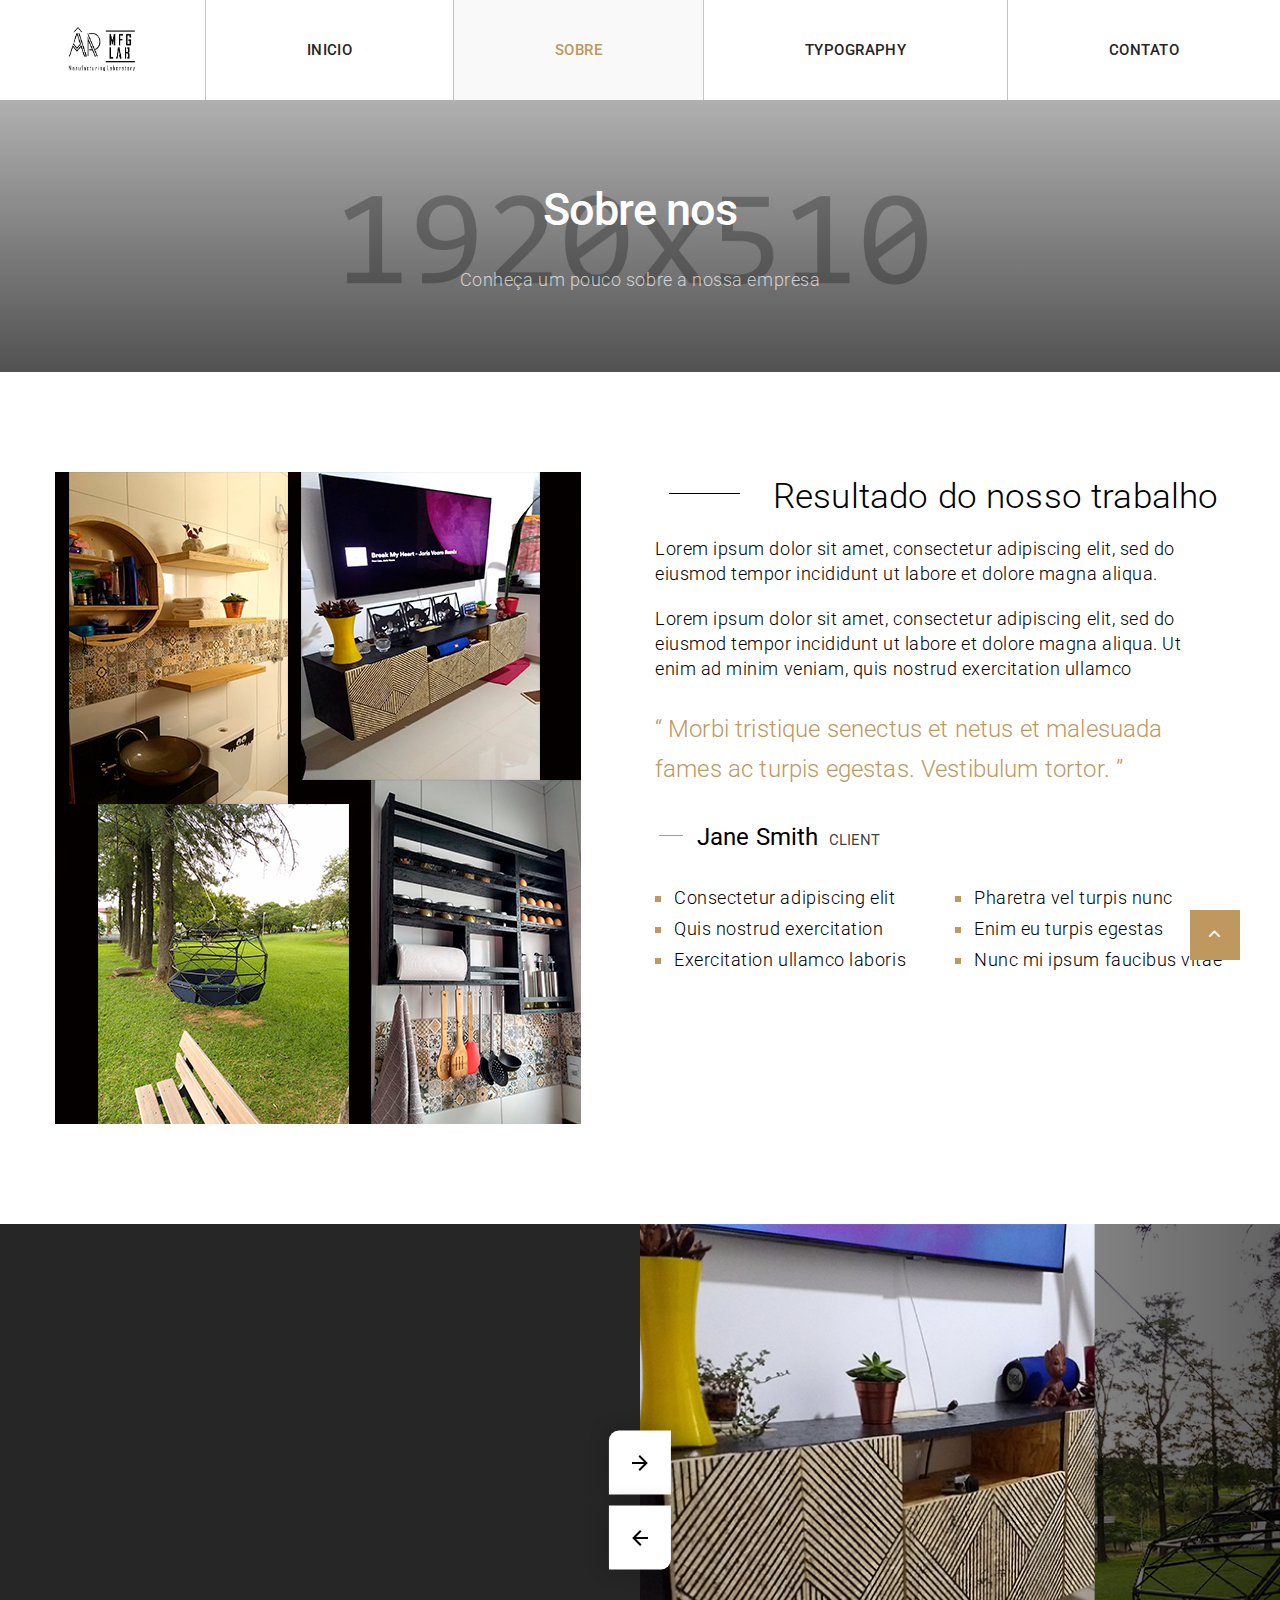
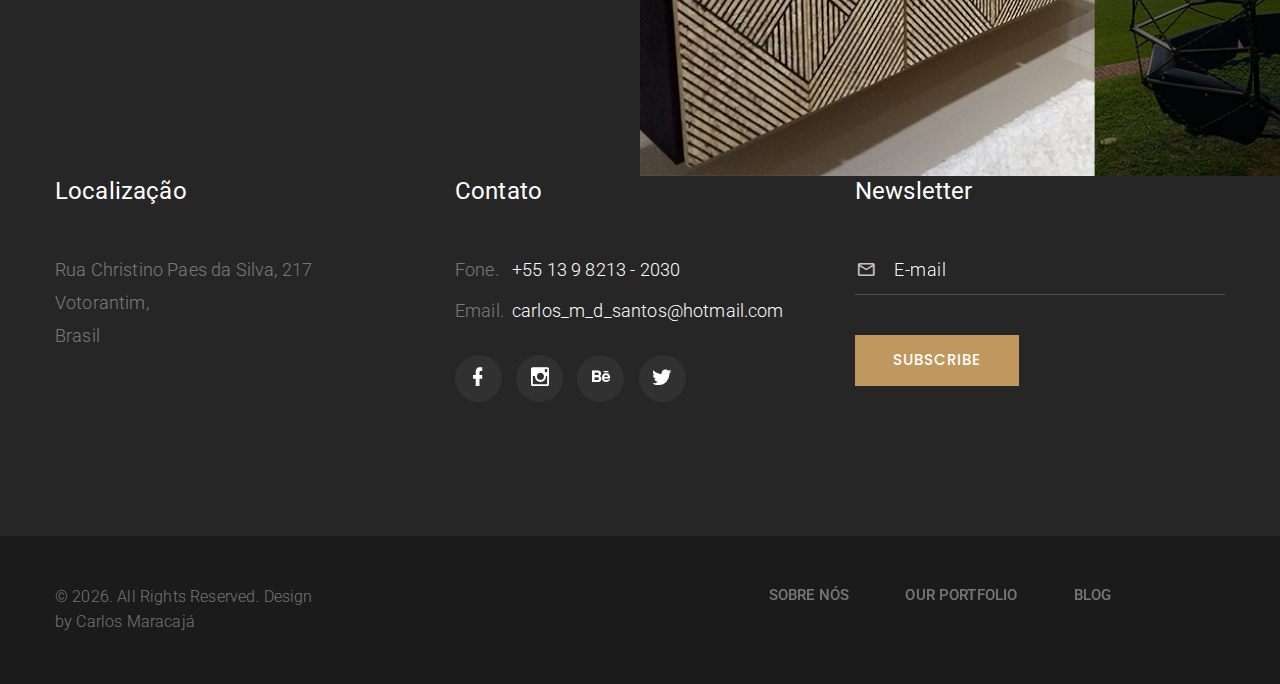
==== about-us.html @ afad8a45 "salvamento teste" ====
<!-- Price box minimal-->
<!DOCTYPE html>
<html class="wide wow-animation" lang="en">

<head>
  <title>Sobre nos</title>
  <meta charset="utf-8">
  <meta name="viewport" content="width=device-width, height=device-height, initial-scale=1.0">
  <meta http-equiv="X-UA-Compatible" content="IE=edge">
  <link rel="icon" href="images/favicon.ico" type="image/x-icon">
  <link rel="stylesheet" type="text/css"
    href="//fonts.googleapis.com/css?family=Poppins:300,400,500,600,700,900%7CRoboto:300,300i,400,400i,500,500i,700,700i,900,900i">
  <link rel="stylesheet" href="css/bootstrap.css">
  <link rel="stylesheet" href="css/fonts.css">
  <link rel="stylesheet" href="css/style.css">
  <style>
    .ie-panel {
      display: none;
      background: #212121;
      padding: 10px 0;
      box-shadow: 3px 3px 5px 0 rgba(0, 0, 0, .3);
      clear: both;
      text-align: center;
      position: relative;
      z-index: 1;
    }

    html.ie-10 .ie-panel,
    html.lt-ie-10 .ie-panel {
      display: block;
    }
  </style>
</head>

<body>
  <div class="ie-panel"><a href="http://windows.microsoft.com/en-US/internet-explorer/"><img
        src="images/ie8-panel/warning_bar_0000_us.jpg" height="42" width="820"
        alt="You are using an outdated browser. For a faster, safer browsing experience, upgrade for free today."></a>
  </div>
  <div class="preloader">
    <div class="preloader-body">
      <div class="cssload-container">
        <div class="cssload-speeding-wheel"></div>
      </div>
      <p>Carregando...</p>
    </div>
  </div>
  <div class="page">
    <!-- Page Header-->
    <header class="section page-header">
      <!-- RD Navbar-->
      <div class="rd-navbar-wrap">
        <nav class="rd-navbar rd-navbar-wide" data-layout="rd-navbar-fixed" data-sm-layout="rd-navbar-fixed"
          data-md-layout="rd-navbar-fixed" data-md-device-layout="rd-navbar-fixed" data-lg-layout="rd-navbar-static"
          data-lg-device-layout="rd-navbar-static" data-xl-layout="rd-navbar-static"
          data-xl-device-layout="rd-navbar-static" data-lg-stick-up-offset="46px" data-xl-stick-up-offset="46px"
          data-xxl-stick-up-offset="46px" data-lg-stick-up="true" data-xl-stick-up="true" data-xxl-stick-up="true">
          <div class="rd-navbar-main-outer">
            <div class="rd-navbar-main">
              <!-- RD Navbar Panel-->
              <div class="rd-navbar-panel">
                <!-- RD Navbar Toggle-->
                <button class="rd-navbar-toggle" data-rd-navbar-toggle=".rd-navbar-nav-wrap"><span></span></button>
                <!-- logo barra-->
                <div class="rd-navbar-brand"><a class="brand" href="index.html"><img class="brand-logo-dark"
                      src="images/logolab.png" alt="" width="232" height="67" /><img class="brand-logo-light"
                      src="images/logopok.png" alt="" width="86" height="104" /></a>
                </div>
              </div>
              <div class="rd-navbar-nav-wrap">
                <!-- Barra superior-->
                <ul class="rd-navbar-nav">
                  <li class="rd-nav-item"><a class="rd-nav-link" href="index.html">Inicio</a>
                  </li>
                  <li class="rd-nav-item active"><a class="rd-nav-link" href="about-us.html">Sobre</a>
                  </li>
                  <li class="rd-nav-item"><a class="rd-nav-link" href="typography.html">Typography</a>
                  </li>
                  <li class="rd-nav-item"><a class="rd-nav-link" href="contacts.html">Contato</a>
                  </li>
                </ul>
              </div>
            </div>
          </div>
        </nav>
      </div>
    </header>
    <!--imagem 1920x510-->
    <!--colocar a foto panoramica do trabalho-->
    <section class="breadcrumbs-custom bg-image context-dark"
      style="background-image: url(images/breadcrumbs-bg-6.jpg);">
      <div class="container">
        <h3 class="breadcrumbs-custom-title">Sobre nos</h3>
        <pre-footer-classic class="breadcrumbs-custom-subtitle">Conheça um pouco sobre a nossa
          empresa</pre-footer-classic>
      </div>
    </section>



    <!-- Project Details-->
    <section class="section section-lg bg-default">
      <div class="container">
        <div class="row row-30">
          <div class="col-lg-6"><img src="images/fotoparamontagemsobre.png" alt="" width="526" height="652" />
          </div>
          <div class="col-lg-6">
            <!--texto lateral direito-->
            <h3 class="custom-title offset-left-14">Resultado do nosso trabalho</h3>
            <p class="big text-black"> Lorem ipsum dolor sit amet, consectetur adipiscing elit, sed do eiusmod tempor
              incididunt ut labore et dolore magna aliqua.</p>
            <p class="big text-black"> Lorem ipsum dolor sit amet, consectetur adipiscing elit, sed do eiusmod tempor
              incididunt ut labore et dolore magna aliqua. Ut enim ad minim veniam, quis nostrud exercitation ullamco
            </p>
            <article class="quote-simple">
              <div class="quote-simple-body">
                <q class="text-primary">Morbi tristique senectus et netus et malesuada fames ac turpis egestas.
                  Vestibulum tortor.</q>
              </div>
              <div class="quote-simple-footer">
                <cite class="heading-5 quote-simple-cite">Jane Smith</cite><span
                  class="quote-simple-description">Client</span>
              </div>
            </article>
            <div class="row row-3">
              <div class="col-md-6">
                <ul class="list-marked list-marked-3">
                  <li><span class="big">Consectetur adipiscing elit</span></li>
                  <li><span class="big">Quis nostrud exercitation</span></li>
                  <li><span class="big">Exercitation ullamco laboris</span></li>
                </ul>
              </div>
              <div class="col-md-6">
                <ul class="list-marked list-marked-3">
                  <li><span class="big">Pharetra vel turpis nunc</span></li>
                  <li><span class="big">Enim eu turpis egestas</span></li>
                  <li><span class="big">Nunc mi ipsum faucibus vitae</span></li>
                </ul>
              </div>
            </div>
          </div>
        </div>
      </div>
    </section>
    <!-- Latest Works-->
    <section class="section bg-gray-700 context-dark section-relative">
      <div class="container">
        <div class="row">
          <div class="col-md-5 text-block-1 wow fadeInLeft">
            <div class="section-sm section-sm-3">
              <h5>Eastwood Hotel</h5>
              <p class="big">Lorem ipsum dolor sit amet, consectetur adipiscing elit, sed do eiusmod tempor incididunt
                ut labore et dolore magna aliqua. Ut enim ad minim veniam, quis nostrud</p>
              <div class="button-wrap"><a class="button button-default button-invariable" href="#">Ver mais</a></div>
              <ul class="list-inline list-inline-sm-1">
                <li>
                  <p>Share</p>
                </li>
                <li><a class="icon icon-sm link-default mdi mdi-facebook" href="#"></a></li>
                <li><a class="icon icon-sm link-default mdi mdi-instagram" href="#"></a></li>
                <li><a class="icon icon-sm link-default mdi mdi-twitter" href="#"></a></li>
                <li><a class="icon icon-sm link-default mdi mdi-youtube-play" href="#"></a></li>
              </ul>
            </div>
          </div>
        </div>
      </div>
      <!-- Swiper-->
      <div class="swiper-section">
        <div class="swiper-container swiper-slider swiper-slider-1" data-next=".custom-swiper-button-next"
          data-prev=".custom-swiper-button-prev" data-loop="true">
          <div class="swiper-wrapper">
            <div class="swiper-slide" data-slide-bg="images/armariosala.png"></div>
            <div class="swiper-slide" data-slide-bg="images/balanco.png"></div>
            <div class="swiper-slide" data-slide-bg="images/welcomedoor.png"></div>
          </div>
          <div class="swiper-pagination"></div>
          <!-- Swiper Navigation-->
        </div>
        <div class="custom-swiper-button-wrap">
          <div class="custom-swiper-button-next mdi mdi-arrow-right"></div>
          <div class="custom-swiper-button-prev mdi mdi-arrow-left"></div>
        </div>
      </div>
    </section>
    <!-- Page Footer-->
    <div class="pre-footer-classic bg-gray-700 context-dark">
      <div class="container">
        <div class="row row-30 justify-content-lg-between">
          <div class="col-sm-6 col-lg-3 col-xl-3">
            <h5>Localização</h5>
            <ul class="list list-sm">
              <li>
                <p>Rua Christino Paes da Silva, 217</p>
              </li>
              <li>
                <p>Votorantim,</p>
              </li>

              <li>
                <p>Brasil</p>
              </li>
            </ul>
          </div>
          <div class="col-sm-6 col-lg-4 col-xl-3">
            <h5>Contato</h5>
            <dl class="list-terms-custom">
              <dt>Fone.</dt>
              <dd><a class="link-default" href="tel:#">+55 13 9 8213 - 2030</a></dd>
            </dl>
            <dl class="list-terms-custom">
              <dt>Email.</dt>
              <dd><a class="link-default" href="mailto:#">carlos_m_d_santos@hotmail.com</a></dd>
            </dl>
            <ul class="list-inline list-inline-sm">
              <li><a class="icon icon-sm icon-gray-filled icon-circle mdi mdi-facebook" href="#"></a></li>
              <li><a class="icon icon-sm icon-gray-filled icon-circle mdi mdi-instagram" href="#"></a></li>
              <li><a class="icon icon-sm icon-gray-filled icon-circle mdi mdi-behance" href="#"></a></li>
              <li><a class="icon icon-sm icon-gray-filled icon-circle mdi mdi-twitter" href="#"></a></li>
            </ul>
          </div>
          <div class="col-lg-4">
            <h5>Newsletter</h5>
            <form class="rd-form rd-mailform" data-form-output="form-output-global" data-form-type="contact"
              method="post" action="bat/rd-mailform.php">
              <div class="form-wrap form-wrap-icon">
                <div class="form-icon mdi mdi-email-outline"></div>
                <input class="form-input" id="footer-email" type="email" name="email"
                  data-constraints="@Email @Required">
                <label class="form-label" for="footer-email">E-mail</label>
              </div>
              <div class="button-wrap">
                <button class="button button-default button-invariable" type="submit">Subscribe</button>
              </div>
            </form>
          </div>
        </div>
      </div>
    </div>
    <footer class="section footer-classic context-dark text-center">
      <div class="container">
        <div class="row row-15 justify-content-lg-between">
          <div class="col-lg-4 col-xl-3 text-lg-left">
            <p class="rights"><span>&copy;&nbsp;</span><span class="copyright-year"></span>. All Rights Reserved. Design
              by <a href="https://www.templatemonster.com">Carlos Maracajá</a></p>
          </div>
          <div class="col-lg-5 col-xl-6">
            <ul class="list-inline list-inline-lg text-uppercase">
              <li><a href="about-us.html">Sobre nós</a></li>
              <li><a href="#">Our Portfolio</a></li>
              <li><a href="#">Blog</a></li>
            </ul>
          </div>
        </div>
      </div>
    </footer>
  </div>
  <div class="snackbars" id="form-output-global"></div>
  <script src="js/core.min.js"></script>
  <script src="js/script.js"></script>
</body>

</html>
---- css/fonts.css ----
/*
* Fonts
*//*
* Font Awesome Icons 4.7.0
*/@font-face {	font-family: 'FontAwesome';	src: url("../fonts/fontawesome-webfont.eot?v=4.7.0");	src: url("../fonts/fontawesome-webfont.eot?#iefix&v=4.7.0") format("embedded-opentype"), url("../fonts/fontawesome-webfont.woff2?v=4.7.0") format("woff2"), url("../fonts/fontawesome-webfont.woff?v=4.7.0") format("woff"), url("../fonts/fontawesome-webfont.ttf?v=4.7.0") format("truetype"), url("../fonts/fontawesome-webfont.svg?v=4.7.0#fontawesomeregular") format("svg");	font-weight: normal;	font-style: normal;}.fa {	display: inline-block;	font-family: 'FontAwesome';	font-size: inherit;	text-rendering: auto;	-webkit-font-smoothing: antialiased;	-moz-osx-font-smoothing: grayscale;}[class*='fa-']:before {	font-weight: 400;	font-family: 'FontAwesome';}/* makes the font 33% larger relative to the icon container */.fa-lg {	font-size: 1.33333333em;	line-height: 0.75em;	vertical-align: -15%;}.fa-2x {	font-size: 2em;}.fa-3x {	font-size: 3em;}.fa-4x {	font-size: 4em;}.fa-5x {	font-size: 5em;}.fa-fw {	width: 1.28571429em;	text-align: center;}.fa-ul {	padding-left: 0;	margin-left: 2.14285714em;	list-style-type: none;}.fa-ul > li {	position: relative;}.fa-li {	position: absolute;	left: -2.14285714em;	width: 2.14285714em;	top: 0.14285714em;	text-align: center;}.fa-li.fa-lg {	left: -1.85714286em;}.fa-border {	padding: .2em .25em .15em;	border: solid 0.08em #eeeeee;	border-radius: .1em;}.fa-pull-left {	float: left;}.fa-pull-right {	float: right;}.fa.fa-pull-left {	margin-right: .3em;}.fa.fa-pull-right {	margin-left: .3em;}/* Deprecated as of 4.4.0 */.pull-right {	float: right;}.pull-left {	float: left;}.fa.pull-left {	margin-right: .3em;}.fa.pull-right {	margin-left: .3em;}.fa-spin {	-webkit-animation: fa-spin 2s infinite linear;	animation: fa-spin 2s infinite linear;}.fa-pulse {	-webkit-animation: fa-spin 1s infinite steps(8);	animation: fa-spin 1s infinite steps(8);}@-webkit-keyframes fa-spin {	0% {		-webkit-transform: rotate(0deg);		transform: rotate(0deg);	}	100% {		-webkit-transform: rotate(359deg);		transform: rotate(359deg);	}}@keyframes fa-spin {	0% {		-webkit-transform: rotate(0deg);		transform: rotate(0deg);	}	100% {		-webkit-transform: rotate(359deg);		transform: rotate(359deg);	}}.fa-rotate-90 {	-ms-filter: "progid:DXImageTransform.Microsoft.BasicImage(rotation=1)";	-webkit-transform: rotate(90deg);	-ms-transform: rotate(90deg);	transform: rotate(90deg);}.fa-rotate-180 {	-ms-filter: "progid:DXImageTransform.Microsoft.BasicImage(rotation=2)";	-webkit-transform: rotate(180deg);	-ms-transform: rotate(180deg);	transform: rotate(180deg);}.fa-rotate-270 {	-ms-filter: "progid:DXImageTransform.Microsoft.BasicImage(rotation=3)";	-webkit-transform: rotate(270deg);	-ms-transform: rotate(270deg);	transform: rotate(270deg);}.fa-flip-horizontal {	-ms-filter: "progid:DXImageTransform.Microsoft.BasicImage(rotation=0, mirror=1)";	-webkit-transform: scale(-1, 1);	-ms-transform: scale(-1, 1);	transform: scale(-1, 1);}.fa-flip-vertical {	-ms-filter: "progid:DXImageTransform.Microsoft.BasicImage(rotation=2, mirror=1)";	-webkit-transform: scale(1, -1);	-ms-transform: scale(1, -1);	transform: scale(1, -1);}:root .fa-rotate-90,:root .fa-rotate-180,:root .fa-rotate-270,:root .fa-flip-horizontal,:root .fa-flip-vertical {	filter: none;}.fa-stack {	position: relative;	display: inline-block;	width: 2em;	height: 2em;	line-height: 2em;	vertical-align: middle;}.fa-stack-1x,.fa-stack-2x {	position: absolute;	left: 0;	width: 100%;	text-align: center;}.fa-stack-1x {	line-height: inherit;}.fa-stack-2x {	font-size: 2em;}.fa-inverse {	color: #ffffff;}/* Font Awesome uses the Unicode Private Use Area (PUA) to ensure screen
   readers do not read off random characters that represent icons */.fa-glass:before {	content: "\f000";}.fa-music:before {	content: "\f001";}.fa-search:before {	content: "\f002";}.fa-envelope-o:before {	content: "\f003";}.fa-heart:before {	content: "\f004";}.fa-star:before {	content: "\f005";}.fa-star-o:before {	content: "\f006";}.fa-user:before {	content: "\f007";}.fa-film:before {	content: "\f008";}.fa-th-large:before {	content: "\f009";}.fa-th:before {	content: "\f00a";}.fa-th-list:before {	content: "\f00b";}.fa-check:before {	content: "\f00c";}.fa-remove:before,.fa-close:before,.fa-times:before {	content: "\f00d";}.fa-search-plus:before {	content: "\f00e";}.fa-search-minus:before {	content: "\f010";}.fa-power-off:before {	content: "\f011";}.fa-signal:before {	content: "\f012";}.fa-gear:before,.fa-cog:before {	content: "\f013";}.fa-trash-o:before {	content: "\f014";}.fa-home:before {	content: "\f015";}.fa-file-o:before {	content: "\f016";}.fa-clock-o:before {	content: "\f017";}.fa-road:before {	content: "\f018";}.fa-download:before {	content: "\f019";}.fa-arrow-circle-o-down:before {	content: "\f01a";}.fa-arrow-circle-o-up:before {	content: "\f01b";}.fa-inbox:before {	content: "\f01c";}.fa-play-circle-o:before {	content: "\f01d";}.fa-rotate-right:before,.fa-repeat:before {	content: "\f01e";}.fa-refresh:before {	content: "\f021";}.fa-list-alt:before {	content: "\f022";}.fa-lock:before {	content: "\f023";}.fa-flag:before {	content: "\f024";}.fa-headphones:before {	content: "\f025";}.fa-volume-off:before {	content: "\f026";}.fa-volume-down:before {	content: "\f027";}.fa-volume-up:before {	content: "\f028";}.fa-qrcode:before {	content: "\f029";}.fa-barcode:before {	content: "\f02a";}.fa-tag:before {	content: "\f02b";}.fa-tags:before {	content: "\f02c";}.fa-book:before {	content: "\f02d";}.fa-bookmark:before {	content: "\f02e";}.fa-print:before {	content: "\f02f";}.fa-camera:before {	content: "\f030";}.fa-font:before {	content: "\f031";}.fa-bold:before {	content: "\f032";}.fa-italic:before {	content: "\f033";}.fa-text-height:before {	content: "\f034";}.fa-text-width:before {	content: "\f035";}.fa-align-left:before {	content: "\f036";}.fa-align-center:before {	content: "\f037";}.fa-align-right:before {	content: "\f038";}.fa-align-justify:before {	content: "\f039";}.fa-list:before {	content: "\f03a";}.fa-dedent:before,.fa-outdent:before {	content: "\f03b";}.fa-indent:before {	content: "\f03c";}.fa-video-camera:before {	content: "\f03d";}.fa-photo:before,.fa-image:before,.fa-picture-o:before {	content: "\f03e";}.fa-pencil:before {	content: "\f040";}.fa-map-marker:before {	content: "\f041";}.fa-adjust:before {	content: "\f042";}.fa-tint:before {	content: "\f043";}.fa-edit:before,.fa-pencil-square-o:before {	content: "\f044";}.fa-share-square-o:before {	content: "\f045";}.fa-check-square-o:before {	content: "\f046";}.fa-arrows:before {	content: "\f047";}.fa-step-backward:before {	content: "\f048";}.fa-fast-backward:before {	content: "\f049";}.fa-backward:before {	content: "\f04a";}.fa-play:before {	content: "\f04b";}.fa-pause:before {	content: "\f04c";}.fa-stop:before {	content: "\f04d";}.fa-forward:before {	content: "\f04e";}.fa-fast-forward:before {	content: "\f050";}.fa-step-forward:before {	content: "\f051";}.fa-eject:before {	content: "\f052";}.fa-chevron-left:before {	content: "\f053";}.fa-chevron-right:before {	content: "\f054";}.fa-plus-circle:before {	content: "\f055";}.fa-minus-circle:before {	content: "\f056";}.fa-times-circle:before {	content: "\f057";}.fa-check-circle:before {	content: "\f058";}.fa-question-circle:before {	content: "\f059";}.fa-info-circle:before {	content: "\f05a";}.fa-crosshairs:before {	content: "\f05b";}.fa-times-circle-o:before {	content: "\f05c";}.fa-check-circle-o:before {	content: "\f05d";}.fa-ban:before {	content: "\f05e";}.fa-arrow-left:before {	content: "\f060";}.fa-arrow-right:before {	content: "\f061";}.fa-arrow-up:before {	content: "\f062";}.fa-arrow-down:before {	content: "\f063";}.fa-mail-forward:before,.fa-share:before {	content: "\f064";}.fa-expand:before {	content: "\f065";}.fa-compress:before {	content: "\f066";}.fa-plus:before {	content: "\f067";}.fa-minus:before {	content: "\f068";}.fa-asterisk:before {	content: "\f069";}.fa-exclamation-circle:before {	content: "\f06a";}.fa-gift:before {	content: "\f06b";}.fa-leaf:before {	content: "\f06c";}.fa-fire:before {	content: "\f06d";}.fa-eye:before {	content: "\f06e";}.fa-eye-slash:before {	content: "\f070";}.fa-warning:before,.fa-exclamation-triangle:before {	content: "\f071";}.fa-plane:before {	content: "\f072";}.fa-calendar:before {	content: "\f073";}.fa-random:before {	content: "\f074";}.fa-comment:before {	content: "\f075";}.fa-magnet:before {	content: "\f076";}.fa-chevron-up:before {	content: "\f077";}.fa-chevron-down:before {	content: "\f078";}.fa-retweet:before {	content: "\f079";}.fa-shopping-cart:before {	content: "\f07a";}.fa-folder:before {	content: "\f07b";}.fa-folder-open:before {	content: "\f07c";}.fa-arrows-v:before {	content: "\f07d";}.fa-arrows-h:before {	content: "\f07e";}.fa-bar-chart-o:before,.fa-bar-chart:before {	content: "\f080";}.fa-twitter-square:before {	content: "\f081";}.fa-facebook-square:before {	content: "\f082";}.fa-camera-retro:before {	content: "\f083";}.fa-key:before {	content: "\f084";}.fa-gears:before,.fa-cogs:before {	content: "\f085";}.fa-comments:before {	content: "\f086";}.fa-thumbs-o-up:before {	content: "\f087";}.fa-thumbs-o-down:before {	content: "\f088";}.fa-star-half:before {	content: "\f089";}.fa-heart-o:before {	content: "\f08a";}.fa-sign-out:before {	content: "\f08b";}.fa-linkedin-square:before {	content: "\f08c";}.fa-thumb-tack:before {	content: "\f08d";}.fa-external-link:before {	content: "\f08e";}.fa-sign-in:before {	content: "\f090";}.fa-trophy:before {	content: "\f091";}.fa-github-square:before {	content: "\f092";}.fa-upload:before {	content: "\f093";}.fa-lemon-o:before {	content: "\f094";}.fa-phone:before {	content: "\f095";}.fa-square-o:before {	content: "\f096";}.fa-bookmark-o:before {	content: "\f097";}.fa-phone-square:before {	content: "\f098";}.fa-twitter:before {	content: "\f099";}.fa-facebook-f:before,.fa-facebook:before {	content: "\f09a";}.fa-github:before {	content: "\f09b";}.fa-unlock:before {	content: "\f09c";}.fa-credit-card:before {	content: "\f09d";}.fa-feed:before,.fa-rss:before {	content: "\f09e";}.fa-hdd-o:before {	content: "\f0a0";}.fa-bullhorn:before {	content: "\f0a1";}.fa-bell:before {	content: "\f0f3";}.fa-certificate:before {	content: "\f0a3";}.fa-hand-o-right:before {	content: "\f0a4";}.fa-hand-o-left:before {	content: "\f0a5";}.fa-hand-o-up:before {	content: "\f0a6";}.fa-hand-o-down:before {	content: "\f0a7";}.fa-arrow-circle-left:before {	content: "\f0a8";}.fa-arrow-circle-right:before {	content: "\f0a9";}.fa-arrow-circle-up:before {	content: "\f0aa";}.fa-arrow-circle-down:before {	content: "\f0ab";}.fa-globe:before {	content: "\f0ac";}.fa-wrench:before {	content: "\f0ad";}.fa-tasks:before {	content: "\f0ae";}.fa-filter:before {	content: "\f0b0";}.fa-briefcase:before {	content: "\f0b1";}.fa-arrows-alt:before {	content: "\f0b2";}.fa-group:before,.fa-users:before {	content: "\f0c0";}.fa-chain:before,.fa-link:before {	content: "\f0c1";}.fa-cloud:before {	content: "\f0c2";}.fa-flask:before {	content: "\f0c3";}.fa-cut:before,.fa-scissors:before {	content: "\f0c4";}.fa-copy:before,.fa-files-o:before {	content: "\f0c5";}.fa-paperclip:before {	content: "\f0c6";}.fa-save:before,.fa-floppy-o:before {	content: "\f0c7";}.fa-square:before {	content: "\f0c8";}.fa-navicon:before,.fa-reorder:before,.fa-bars:before {	content: "\f0c9";}.fa-list-ul:before {	content: "\f0ca";}.fa-list-ol:before {	content: "\f0cb";}.fa-strikethrough:before {	content: "\f0cc";}.fa-underline:before {	content: "\f0cd";}.fa-table:before {	content: "\f0ce";}.fa-magic:before {	content: "\f0d0";}.fa-truck:before {	content: "\f0d1";}.fa-pinterest:before {	content: "\f0d2";}.fa-pinterest-square:before {	content: "\f0d3";}.fa-google-plus-square:before {	content: "\f0d4";}.fa-google-plus:before {	content: "\f0d5";}.fa-money:before {	content: "\f0d6";}.fa-caret-down:before {	content: "\f0d7";}.fa-caret-up:before {	content: "\f0d8";}.fa-caret-left:before {	content: "\f0d9";}.fa-caret-right:before {	content: "\f0da";}.fa-columns:before {	content: "\f0db";}.fa-unsorted:before,.fa-sort:before {	content: "\f0dc";}.fa-sort-down:before,.fa-sort-desc:before {	content: "\f0dd";}.fa-sort-up:before,.fa-sort-asc:before {	content: "\f0de";}.fa-envelope:before {	content: "\f0e0";}.fa-linkedin:before {	content: "\f0e1";}.fa-rotate-left:before,.fa-undo:before {	content: "\f0e2";}.fa-legal:before,.fa-gavel:before {	content: "\f0e3";}.fa-dashboard:before,.fa-tachometer:before {	content: "\f0e4";}.fa-comment-o:before {	content: "\f0e5";}.fa-comments-o:before {	content: "\f0e6";}.fa-flash:before,.fa-bolt:before {	content: "\f0e7";}.fa-sitemap:before {	content: "\f0e8";}.fa-umbrella:before {	content: "\f0e9";}.fa-paste:before,.fa-clipboard:before {	content: "\f0ea";}.fa-lightbulb-o:before {	content: "\f0eb";}.fa-exchange:before {	content: "\f0ec";}.fa-cloud-download:before {	content: "\f0ed";}.fa-cloud-upload:before {	content: "\f0ee";}.fa-user-md:before {	content: "\f0f0";}.fa-stethoscope:before {	content: "\f0f1";}.fa-suitcase:before {	content: "\f0f2";}.fa-bell-o:before {	content: "\f0a2";}.fa-coffee:before {	content: "\f0f4";}.fa-cutlery:before {	content: "\f0f5";}.fa-file-text-o:before {	content: "\f0f6";}.fa-building-o:before {	content: "\f0f7";}.fa-hospital-o:before {	content: "\f0f8";}.fa-ambulance:before {	content: "\f0f9";}.fa-medkit:before {	content: "\f0fa";}.fa-fighter-jet:before {	content: "\f0fb";}.fa-beer:before {	content: "\f0fc";}.fa-h-square:before {	content: "\f0fd";}.fa-plus-square:before {	content: "\f0fe";}.fa-angle-double-left:before {	content: "\f100";}.fa-angle-double-right:before {	content: "\f101";}.fa-angle-double-up:before {	content: "\f102";}.fa-angle-double-down:before {	content: "\f103";}.fa-angle-left:before {	content: "\f104";}.fa-angle-right:before {	content: "\f105";}.fa-angle-up:before {	content: "\f106";}.fa-angle-down:before {	content: "\f107";}.fa-desktop:before {	content: "\f108";}.fa-laptop:before {	content: "\f109";}.fa-tablet:before {	content: "\f10a";}.fa-mobile-phone:before,.fa-mobile:before {	content: "\f10b";}.fa-circle-o:before {	content: "\f10c";}.fa-quote-left:before {	content: "\f10d";}.fa-quote-right:before {	content: "\f10e";}.fa-spinner:before {	content: "\f110";}.fa-circle:before {	content: "\f111";}.fa-mail-reply:before,.fa-reply:before {	content: "\f112";}.fa-github-alt:before {	content: "\f113";}.fa-folder-o:before {	content: "\f114";}.fa-folder-open-o:before {	content: "\f115";}.fa-smile-o:before {	content: "\f118";}.fa-frown-o:before {	content: "\f119";}.fa-meh-o:before {	content: "\f11a";}.fa-gamepad:before {	content: "\f11b";}.fa-keyboard-o:before {	content: "\f11c";}.fa-flag-o:before {	content: "\f11d";}.fa-flag-checkered:before {	content: "\f11e";}.fa-terminal:before {	content: "\f120";}.fa-code:before {	content: "\f121";}.fa-mail-reply-all:before,.fa-reply-all:before {	content: "\f122";}.fa-star-half-empty:before,.fa-star-half-full:before,.fa-star-half-o:before {	content: "\f123";}.fa-location-arrow:before {	content: "\f124";}.fa-crop:before {	content: "\f125";}.fa-code-fork:before {	content: "\f126";}.fa-unlink:before,.fa-chain-broken:before {	content: "\f127";}.fa-question:before {	content: "\f128";}.fa-info:before {	content: "\f129";}.fa-exclamation:before {	content: "\f12a";}.fa-superscript:before {	content: "\f12b";}.fa-subscript:before {	content: "\f12c";}.fa-eraser:before {	content: "\f12d";}.fa-puzzle-piece:before {	content: "\f12e";}.fa-microphone:before {	content: "\f130";}.fa-microphone-slash:before {	content: "\f131";}.fa-shield:before {	content: "\f132";}.fa-calendar-o:before {	content: "\f133";}.fa-fire-extinguisher:before {	content: "\f134";}.fa-rocket:before {	content: "\f135";}.fa-maxcdn:before {	content: "\f136";}.fa-chevron-circle-left:before {	content: "\f137";}.fa-chevron-circle-right:before {	content: "\f138";}.fa-chevron-circle-up:before {	content: "\f139";}.fa-chevron-circle-down:before {	content: "\f13a";}.fa-html5:before {	content: "\f13b";}.fa-css3:before {	content: "\f13c";}.fa-anchor:before {	content: "\f13d";}.fa-unlock-alt:before {	content: "\f13e";}.fa-bullseye:before {	content: "\f140";}.fa-ellipsis-h:before {	content: "\f141";}.fa-ellipsis-v:before {	content: "\f142";}.fa-rss-square:before {	content: "\f143";}.fa-play-circle:before {	content: "\f144";}.fa-ticket:before {	content: "\f145";}.fa-minus-square:before {	content: "\f146";}.fa-minus-square-o:before {	content: "\f147";}.fa-level-up:before {	content: "\f148";}.fa-level-down:before {	content: "\f149";}.fa-check-square:before {	content: "\f14a";}.fa-pencil-square:before {	content: "\f14b";}.fa-external-link-square:before {	content: "\f14c";}.fa-share-square:before {	content: "\f14d";}.fa-compass:before {	content: "\f14e";}.fa-toggle-down:before,.fa-caret-square-o-down:before {	content: "\f150";}.fa-toggle-up:before,.fa-caret-square-o-up:before {	content: "\f151";}.fa-toggle-right:before,.fa-caret-square-o-right:before {	content: "\f152";}.fa-euro:before,.fa-eur:before {	content: "\f153";}.fa-gbp:before {	content: "\f154";}.fa-dollar:before,.fa-usd:before {	content: "\f155";}.fa-rupee:before,.fa-inr:before {	content: "\f156";}.fa-cny:before,.fa-rmb:before,.fa-yen:before,.fa-jpy:before {	content: "\f157";}.fa-ruble:before,.fa-rouble:before,.fa-rub:before {	content: "\f158";}.fa-won:before,.fa-krw:before {	content: "\f159";}.fa-bitcoin:before,.fa-btc:before {	content: "\f15a";}.fa-file:before {	content: "\f15b";}.fa-file-text:before {	content: "\f15c";}.fa-sort-alpha-asc:before {	content: "\f15d";}.fa-sort-alpha-desc:before {	content: "\f15e";}.fa-sort-amount-asc:before {	content: "\f160";}.fa-sort-amount-desc:before {	content: "\f161";}.fa-sort-numeric-asc:before {	content: "\f162";}.fa-sort-numeric-desc:before {	content: "\f163";}.fa-thumbs-up:before {	content: "\f164";}.fa-thumbs-down:before {	content: "\f165";}.fa-youtube-square:before {	content: "\f166";}.fa-youtube:before {	content: "\f167";}.fa-xing:before {	content: "\f168";}.fa-xing-square:before {	content: "\f169";}.fa-youtube-play:before {	content: "\f16a";}.fa-dropbox:before {	content: "\f16b";}.fa-stack-overflow:before {	content: "\f16c";}.fa-instagram:before {	content: "\f16d";}.fa-flickr:before {	content: "\f16e";}.fa-adn:before {	content: "\f170";}.fa-bitbucket:before {	content: "\f171";}.fa-bitbucket-square:before {	content: "\f172";}.fa-tumblr:before {	content: "\f173";}.fa-tumblr-square:before {	content: "\f174";}.fa-long-arrow-down:before {	content: "\f175";}.fa-long-arrow-up:before {	content: "\f176";}.fa-long-arrow-left:before {	content: "\f177";}.fa-long-arrow-right:before {	content: "\f178";}.fa-apple:before {	content: "\f179";}.fa-windows:before {	content: "\f17a";}.fa-android:before {	content: "\f17b";}.fa-linux:before {	content: "\f17c";}.fa-dribbble:before {	content: "\f17d";}.fa-skype:before {	content: "\f17e";}.fa-foursquare:before {	content: "\f180";}.fa-trello:before {	content: "\f181";}.fa-female:before {	content: "\f182";}.fa-male:before {	content: "\f183";}.fa-gittip:before,.fa-gratipay:before {	content: "\f184";}.fa-sun-o:before {	content: "\f185";}.fa-moon-o:before {	content: "\f186";}.fa-archive:before {	content: "\f187";}.fa-bug:before {	content: "\f188";}.fa-vk:before {	content: "\f189";}.fa-weibo:before {	content: "\f18a";}.fa-renren:before {	content: "\f18b";}.fa-pagelines:before {	content: "\f18c";}.fa-stack-exchange:before {	content: "\f18d";}.fa-arrow-circle-o-right:before {	content: "\f18e";}.fa-arrow-circle-o-left:before {	content: "\f190";}.fa-toggle-left:before,.fa-caret-square-o-left:before {	content: "\f191";}.fa-dot-circle-o:before {	content: "\f192";}.fa-wheelchair:before {	content: "\f193";}.fa-vimeo-square:before {	content: "\f194";}.fa-turkish-lira:before,.fa-try:before {	content: "\f195";}.fa-plus-square-o:before {	content: "\f196";}.fa-space-shuttle:before {	content: "\f197";}.fa-slack:before {	content: "\f198";}.fa-envelope-square:before {	content: "\f199";}.fa-wordpress:before {	content: "\f19a";}.fa-openid:before {	content: "\f19b";}.fa-institution:before,.fa-bank:before,.fa-university:before {	content: "\f19c";}.fa-mortar-board:before,.fa-graduation-cap:before {	content: "\f19d";}.fa-yahoo:before {	content: "\f19e";}.fa-google:before {	content: "\f1a0";}.fa-reddit:before {	content: "\f1a1";}.fa-reddit-square:before {	content: "\f1a2";}.fa-stumbleupon-circle:before {	content: "\f1a3";}.fa-stumbleupon:before {	content: "\f1a4";}.fa-delicious:before {	content: "\f1a5";}.fa-digg:before {	content: "\f1a6";}.fa-pied-piper-pp:before {	content: "\f1a7";}.fa-pied-piper-alt:before {	content: "\f1a8";}.fa-drupal:before {	content: "\f1a9";}.fa-joomla:before {	content: "\f1aa";}.fa-language:before {	content: "\f1ab";}.fa-fax:before {	content: "\f1ac";}.fa-building:before {	content: "\f1ad";}.fa-child:before {	content: "\f1ae";}.fa-paw:before {	content: "\f1b0";}.fa-spoon:before {	content: "\f1b1";}.fa-cube:before {	content: "\f1b2";}.fa-cubes:before {	content: "\f1b3";}.fa-behance:before {	content: "\f1b4";}.fa-behance-square:before {	content: "\f1b5";}.fa-steam:before {	content: "\f1b6";}.fa-steam-square:before {	content: "\f1b7";}.fa-recycle:before {	content: "\f1b8";}.fa-automobile:before,.fa-car:before {	content: "\f1b9";}.fa-cab:before,.fa-taxi:before {	content: "\f1ba";}.fa-tree:before {	content: "\f1bb";}.fa-spotify:before {	content: "\f1bc";}.fa-deviantart:before {	content: "\f1bd";}.fa-soundcloud:before {	content: "\f1be";}.fa-database:before {	content: "\f1c0";}.fa-file-pdf-o:before {	content: "\f1c1";}.fa-file-word-o:before {	content: "\f1c2";}.fa-file-excel-o:before {	content: "\f1c3";}.fa-file-powerpoint-o:before {	content: "\f1c4";}.fa-file-photo-o:before,.fa-file-picture-o:before,.fa-file-image-o:before {	content: "\f1c5";}.fa-file-zip-o:before,.fa-file-archive-o:before {	content: "\f1c6";}.fa-file-sound-o:before,.fa-file-audio-o:before {	content: "\f1c7";}.fa-file-movie-o:before,.fa-file-video-o:before {	content: "\f1c8";}.fa-file-code-o:before {	content: "\f1c9";}.fa-vine:before {	content: "\f1ca";}.fa-codepen:before {	content: "\f1cb";}.fa-jsfiddle:before {	content: "\f1cc";}.fa-life-bouy:before,.fa-life-buoy:before,.fa-life-saver:before,.fa-support:before,.fa-life-ring:before {	content: "\f1cd";}.fa-circle-o-notch:before {	content: "\f1ce";}.fa-ra:before,.fa-resistance:before,.fa-rebel:before {	content: "\f1d0";}.fa-ge:before,.fa-empire:before {	content: "\f1d1";}.fa-git-square:before {	content: "\f1d2";}.fa-git:before {	content: "\f1d3";}.fa-y-combinator-square:before,.fa-yc-square:before,.fa-hacker-news:before {	content: "\f1d4";}.fa-tencent-weibo:before {	content: "\f1d5";}.fa-qq:before {	content: "\f1d6";}.fa-wechat:before,.fa-weixin:before {	content: "\f1d7";}.fa-send:before,.fa-paper-plane:before {	content: "\f1d8";}.fa-send-o:before,.fa-paper-plane-o:before {	content: "\f1d9";}.fa-history:before {	content: "\f1da";}.fa-circle-thin:before {	content: "\f1db";}.fa-header:before {	content: "\f1dc";}.fa-paragraph:before {	content: "\f1dd";}.fa-sliders:before {	content: "\f1de";}.fa-share-alt:before {	content: "\f1e0";}.fa-share-alt-square:before {	content: "\f1e1";}.fa-bomb:before {	content: "\f1e2";}.fa-soccer-ball-o:before,.fa-futbol-o:before {	content: "\f1e3";}.fa-tty:before {	content: "\f1e4";}.fa-binoculars:before {	content: "\f1e5";}.fa-plug:before {	content: "\f1e6";}.fa-slideshare:before {	content: "\f1e7";}.fa-twitch:before {	content: "\f1e8";}.fa-yelp:before {	content: "\f1e9";}.fa-newspaper-o:before {	content: "\f1ea";}.fa-wifi:before {	content: "\f1eb";}.fa-calculator:before {	content: "\f1ec";}.fa-paypal:before {	content: "\f1ed";}.fa-google-wallet:before {	content: "\f1ee";}.fa-cc-visa:before {	content: "\f1f0";}.fa-cc-mastercard:before {	content: "\f1f1";}.fa-cc-discover:before {	content: "\f1f2";}.fa-cc-amex:before {	content: "\f1f3";}.fa-cc-paypal:before {	content: "\f1f4";}.fa-cc-stripe:before {	content: "\f1f5";}.fa-bell-slash:before {	content: "\f1f6";}.fa-bell-slash-o:before {	content: "\f1f7";}.fa-trash:before {	content: "\f1f8";}.fa-copyright:before {	content: "\f1f9";}.fa-at:before {	content: "\f1fa";}.fa-eyedropper:before {	content: "\f1fb";}.fa-paint-brush:before {	content: "\f1fc";}.fa-birthday-cake:before {	content: "\f1fd";}.fa-area-chart:before {	content: "\f1fe";}.fa-pie-chart:before {	content: "\f200";}.fa-line-chart:before {	content: "\f201";}.fa-lastfm:before {	content: "\f202";}.fa-lastfm-square:before {	content: "\f203";}.fa-toggle-off:before {	content: "\f204";}.fa-toggle-on:before {	content: "\f205";}.fa-bicycle:before {	content: "\f206";}.fa-bus:before {	content: "\f207";}.fa-ioxhost:before {	content: "\f208";}.fa-angellist:before {	content: "\f209";}.fa-cc:before {	content: "\f20a";}.fa-shekel:before,.fa-sheqel:before,.fa-ils:before {	content: "\f20b";}.fa-meanpath:before {	content: "\f20c";}.fa-buysellads:before {	content: "\f20d";}.fa-connectdevelop:before {	content: "\f20e";}.fa-dashcube:before {	content: "\f210";}.fa-forumbee:before {	content: "\f211";}.fa-leanpub:before {	content: "\f212";}.fa-sellsy:before {	content: "\f213";}.fa-shirtsinbulk:before {	content: "\f214";}.fa-simplybuilt:before {	content: "\f215";}.fa-skyatlas:before {	content: "\f216";}.fa-cart-plus:before {	content: "\f217";}.fa-cart-arrow-down:before {	content: "\f218";}.fa-diamond:before {	content: "\f219";}.fa-ship:before {	content: "\f21a";}.fa-user-secret:before {	content: "\f21b";}.fa-motorcycle:before {	content: "\f21c";}.fa-street-view:before {	content: "\f21d";}.fa-heartbeat:before {	content: "\f21e";}.fa-venus:before {	content: "\f221";}.fa-mars:before {	content: "\f222";}.fa-mercury:before {	content: "\f223";}.fa-intersex:before,.fa-transgender:before {	content: "\f224";}.fa-transgender-alt:before {	content: "\f225";}.fa-venus-double:before {	content: "\f226";}.fa-mars-double:before {	content: "\f227";}.fa-venus-mars:before {	content: "\f228";}.fa-mars-stroke:before {	content: "\f229";}.fa-mars-stroke-v:before {	content: "\f22a";}.fa-mars-stroke-h:before {	content: "\f22b";}.fa-neuter:before {	content: "\f22c";}.fa-genderless:before {	content: "\f22d";}.fa-facebook-official:before {	content: "\f230";}.fa-pinterest-p:before {	content: "\f231";}.fa-whatsapp:before {	content: "\f232";}.fa-server:before {	content: "\f233";}.fa-user-plus:before {	content: "\f234";}.fa-user-times:before {	content: "\f235";}.fa-hotel:before,.fa-bed:before {	content: "\f236";}.fa-viacoin:before {	content: "\f237";}.fa-train:before {	content: "\f238";}.fa-subway:before {	content: "\f239";}.fa-medium:before {	content: "\f23a";}.fa-yc:before,.fa-y-combinator:before {	content: "\f23b";}.fa-optin-monster:before {	content: "\f23c";}.fa-opencart:before {	content: "\f23d";}.fa-expeditedssl:before {	content: "\f23e";}.fa-battery-4:before,.fa-battery:before,.fa-battery-full:before {	content: "\f240";}.fa-battery-3:before,.fa-battery-three-quarters:before {	content: "\f241";}.fa-battery-2:before,.fa-battery-half:before {	content: "\f242";}.fa-battery-1:before,.fa-battery-quarter:before {	content: "\f243";}.fa-battery-0:before,.fa-battery-empty:before {	content: "\f244";}.fa-mouse-pointer:before {	content: "\f245";}.fa-i-cursor:before {	content: "\f246";}.fa-object-group:before {	content: "\f247";}.fa-object-ungroup:before {	content: "\f248";}.fa-sticky-note:before {	content: "\f249";}.fa-sticky-note-o:before {	content: "\f24a";}.fa-cc-jcb:before {	content: "\f24b";}.fa-cc-diners-club:before {	content: "\f24c";}.fa-clone:before {	content: "\f24d";}.fa-balance-scale:before {	content: "\f24e";}.fa-hourglass-o:before {	content: "\f250";}.fa-hourglass-1:before,.fa-hourglass-start:before {	content: "\f251";}.fa-hourglass-2:before,.fa-hourglass-half:before {	content: "\f252";}.fa-hourglass-3:before,.fa-hourglass-end:before {	content: "\f253";}.fa-hourglass:before {	content: "\f254";}.fa-hand-grab-o:before,.fa-hand-rock-o:before {	content: "\f255";}.fa-hand-stop-o:before,.fa-hand-paper-o:before {	content: "\f256";}.fa-hand-scissors-o:before {	content: "\f257";}.fa-hand-lizard-o:before {	content: "\f258";}.fa-hand-spock-o:before {	content: "\f259";}.fa-hand-pointer-o:before {	content: "\f25a";}.fa-hand-peace-o:before {	content: "\f25b";}.fa-trademark:before {	content: "\f25c";}.fa-registered:before {	content: "\f25d";}.fa-creative-commons:before {	content: "\f25e";}.fa-gg:before {	content: "\f260";}.fa-gg-circle:before {	content: "\f261";}.fa-tripadvisor:before {	content: "\f262";}.fa-odnoklassniki:before {	content: "\f263";}.fa-odnoklassniki-square:before {	content: "\f264";}.fa-get-pocket:before {	content: "\f265";}.fa-wikipedia-w:before {	content: "\f266";}.fa-safari:before {	content: "\f267";}.fa-chrome:before {	content: "\f268";}.fa-firefox:before {	content: "\f269";}.fa-opera:before {	content: "\f26a";}.fa-internet-explorer:before {	content: "\f26b";}.fa-tv:before,.fa-television:before {	content: "\f26c";}.fa-contao:before {	content: "\f26d";}.fa-500px:before {	content: "\f26e";}.fa-amazon:before {	content: "\f270";}.fa-calendar-plus-o:before {	content: "\f271";}.fa-calendar-minus-o:before {	content: "\f272";}.fa-calendar-times-o:before {	content: "\f273";}.fa-calendar-check-o:before {	content: "\f274";}.fa-industry:before {	content: "\f275";}.fa-map-pin:before {	content: "\f276";}.fa-map-signs:before {	content: "\f277";}.fa-map-o:before {	content: "\f278";}.fa-map:before {	content: "\f279";}.fa-commenting:before {	content: "\f27a";}.fa-commenting-o:before {	content: "\f27b";}.fa-houzz:before {	content: "\f27c";}.fa-vimeo:before {	content: "\f27d";}.fa-black-tie:before {	content: "\f27e";}.fa-fonticons:before {	content: "\f280";}.fa-reddit-alien:before {	content: "\f281";}.fa-edge:before {	content: "\f282";}.fa-credit-card-alt:before {	content: "\f283";}.fa-codiepie:before {	content: "\f284";}.fa-modx:before {	content: "\f285";}.fa-fort-awesome:before {	content: "\f286";}.fa-usb:before {	content: "\f287";}.fa-product-hunt:before {	content: "\f288";}.fa-mixcloud:before {	content: "\f289";}.fa-scribd:before {	content: "\f28a";}.fa-pause-circle:before {	content: "\f28b";}.fa-pause-circle-o:before {	content: "\f28c";}.fa-stop-circle:before {	content: "\f28d";}.fa-stop-circle-o:before {	content: "\f28e";}.fa-shopping-bag:before {	content: "\f290";}.fa-shopping-basket:before {	content: "\f291";}.fa-hashtag:before {	content: "\f292";}.fa-bluetooth:before {	content: "\f293";}.fa-bluetooth-b:before {	content: "\f294";}.fa-percent:before {	content: "\f295";}.fa-gitlab:before {	content: "\f296";}.fa-wpbeginner:before {	content: "\f297";}.fa-wpforms:before {	content: "\f298";}.fa-envira:before {	content: "\f299";}.fa-universal-access:before {	content: "\f29a";}.fa-wheelchair-alt:before {	content: "\f29b";}.fa-question-circle-o:before {	content: "\f29c";}.fa-blind:before {	content: "\f29d";}.fa-audio-description:before {	content: "\f29e";}.fa-volume-control-phone:before {	content: "\f2a0";}.fa-braille:before {	content: "\f2a1";}.fa-assistive-listening-systems:before {	content: "\f2a2";}.fa-asl-interpreting:before,.fa-american-sign-language-interpreting:before {	content: "\f2a3";}.fa-deafness:before,.fa-hard-of-hearing:before,.fa-deaf:before {	content: "\f2a4";}.fa-glide:before {	content: "\f2a5";}.fa-glide-g:before {	content: "\f2a6";}.fa-signing:before,.fa-sign-language:before {	content: "\f2a7";}.fa-low-vision:before {	content: "\f2a8";}.fa-viadeo:before {	content: "\f2a9";}.fa-viadeo-square:before {	content: "\f2aa";}.fa-snapchat:before {	content: "\f2ab";}.fa-snapchat-ghost:before {	content: "\f2ac";}.fa-snapchat-square:before {	content: "\f2ad";}.fa-pied-piper:before {	content: "\f2ae";}.fa-first-order:before {	content: "\f2b0";}.fa-yoast:before {	content: "\f2b1";}.fa-themeisle:before {	content: "\f2b2";}.fa-google-plus-circle:before,.fa-google-plus-official:before {	content: "\f2b3";}.fa-fa:before,.fa-font-awesome:before {	content: "\f2b4";}.fa-handshake-o:before {	content: "\f2b5";}.fa-envelope-open:before {	content: "\f2b6";}.fa-envelope-open-o:before {	content: "\f2b7";}.fa-linode:before {	content: "\f2b8";}.fa-address-book:before {	content: "\f2b9";}.fa-address-book-o:before {	content: "\f2ba";}.fa-vcard:before,.fa-address-card:before {	content: "\f2bb";}.fa-vcard-o:before,.fa-address-card-o:before {	content: "\f2bc";}.fa-user-circle:before {	content: "\f2bd";}.fa-user-circle-o:before {	content: "\f2be";}.fa-user-o:before {	content: "\f2c0";}.fa-id-badge:before {	content: "\f2c1";}.fa-drivers-license:before,.fa-id-card:before {	content: "\f2c2";}.fa-drivers-license-o:before,.fa-id-card-o:before {	content: "\f2c3";}.fa-quora:before {	content: "\f2c4";}.fa-free-code-camp:before {	content: "\f2c5";}.fa-telegram:before {	content: "\f2c6";}.fa-thermometer-4:before,.fa-thermometer:before,.fa-thermometer-full:before {	content: "\f2c7";}.fa-thermometer-3:before,.fa-thermometer-three-quarters:before {	content: "\f2c8";}.fa-thermometer-2:before,.fa-thermometer-half:before {	content: "\f2c9";}.fa-thermometer-1:before,.fa-thermometer-quarter:before {	content: "\f2ca";}.fa-thermometer-0:before,.fa-thermometer-empty:before {	content: "\f2cb";}.fa-shower:before {	content: "\f2cc";}.fa-bathtub:before,.fa-s15:before,.fa-bath:before {	content: "\f2cd";}.fa-podcast:before {	content: "\f2ce";}.fa-window-maximize:before {	content: "\f2d0";}.fa-window-minimize:before {	content: "\f2d1";}.fa-window-restore:before {	content: "\f2d2";}.fa-times-rectangle:before,.fa-window-close:before {	content: "\f2d3";}.fa-times-rectangle-o:before,.fa-window-close-o:before {	content: "\f2d4";}.fa-bandcamp:before {	content: "\f2d5";}.fa-grav:before {	content: "\f2d6";}.fa-etsy:before {	content: "\f2d7";}.fa-imdb:before {	content: "\f2d8";}.fa-ravelry:before {	content: "\f2d9";}.fa-eercast:before {	content: "\f2da";}.fa-microchip:before {	content: "\f2db";}.fa-snowflake-o:before {	content: "\f2dc";}.fa-superpowers:before {	content: "\f2dd";}.fa-wpexplorer:before {	content: "\f2de";}.fa-meetup:before {	content: "\f2e0";}.sr-only {	position: absolute;	width: 1px;	height: 1px;	padding: 0;	margin: -1px;	overflow: hidden;	clip: rect(0, 0, 0, 0);	border: 0;}.sr-only-focusable:active,.sr-only-focusable:focus {	position: static;	width: auto;	height: auto;	margin: 0;	overflow: visible;	clip: auto;}/*
* Material Design Icons
*/@font-face {	font-family: "Material Design Icons";	src: url("../fonts/materialdesignicons-webfont.eot?v=1.4.57");	src: url("../fonts/materialdesignicons-webfont.eot?#iefix&v=1.4.57") format("embedded-opentype"), url("../fonts/materialdesignicons-webfont.woff2?v=1.4.57") format("woff2"), url("../fonts/materialdesignicons-webfont.woff?v=1.4.57") format("woff"), url("../fonts/materialdesignicons-webfont.ttf?v=1.4.57") format("truetype"), url("../fonts/materialdesignicons-webfont.svg?v=1.4.57#materialdesigniconsregular") format("svg");	font-weight: normal;	font-style: normal;}.mdi {	display: inline-block;	font: normal normal normal 24px/1 "Material Design Icons";	font-size: inherit;	text-rendering: auto;	-webkit-font-smoothing: antialiased;	-moz-osx-font-smoothing: grayscale;	transform: translate(0, 0);}.mdi-access-point:before {	content: "\f101";}.mdi-access-point-network:before {	content: "\f102";}.mdi-account:before {	content: "\f103";}.mdi-account-alert:before {	content: "\f104";}.mdi-account-box:before {	content: "\f105";}.mdi-account-box-outline:before {	content: "\f106";}.mdi-account-check:before {	content: "\f107";}.mdi-account-circle:before {	content: "\f108";}.mdi-account-convert:before {	content: "\f109";}.mdi-account-key:before {	content: "\f10a";}.mdi-account-location:before {	content: "\f10b";}.mdi-account-minus:before {	content: "\f10c";}.mdi-account-multiple:before {	content: "\f10d";}.mdi-account-multiple-outline:before {	content: "\f10e";}.mdi-account-multiple-plus:before {	content: "\f10f";}.mdi-account-network:before {	content: "\f110";}.mdi-account-off:before {	content: "\f111";}.mdi-account-outline:before {	content: "\f112";}.mdi-account-plus:before {	content: "\f113";}.mdi-account-remove:before {	content: "\f114";}.mdi-account-search:before {	content: "\f115";}.mdi-account-star:before {	content: "\f116";}.mdi-account-star-variant:before {	content: "\f117";}.mdi-account-switch:before {	content: "\f118";}.mdi-adjust:before {	content: "\f119";}.mdi-air-conditioner:before {	content: "\f11a";}.mdi-airballoon:before {	content: "\f11b";}.mdi-airplane:before {	content: "\f11c";}.mdi-airplane-off:before {	content: "\f11d";}.mdi-airplay:before {	content: "\f11e";}.mdi-alarm:before {	content: "\f11f";}.mdi-alarm-check:before {	content: "\f120";}.mdi-alarm-multiple:before {	content: "\f121";}.mdi-alarm-off:before {	content: "\f122";}.mdi-alarm-plus:before {	content: "\f123";}.mdi-album:before {	content: "\f124";}.mdi-alert:before {	content: "\f125";}.mdi-alert-box:before {	content: "\f126";}.mdi-alert-circle:before {	content: "\f127";}.mdi-alert-octagon:before {	content: "\f128";}.mdi-alert-outline:before {	content: "\f129";}.mdi-alpha:before {	content: "\f12a";}.mdi-alphabetical:before {	content: "\f12b";}.mdi-amazon:before {	content: "\f12c";}.mdi-amazon-clouddrive:before {	content: "\f12d";}.mdi-ambulance:before {	content: "\f12e";}.mdi-anchor:before {	content: "\f12f";}.mdi-android:before {	content: "\f130";}.mdi-android-debug-bridge:before {	content: "\f131";}.mdi-android-studio:before {	content: "\f132";}.mdi-apple:before {	content: "\f133";}.mdi-apple-finder:before {	content: "\f134";}.mdi-apple-ios:before {	content: "\f135";}.mdi-apple-mobileme:before {	content: "\f136";}.mdi-apple-safari:before {	content: "\f137";}.mdi-appnet:before {	content: "\f138";}.mdi-apps:before {	content: "\f139";}.mdi-archive:before {	content: "\f13a";}.mdi-arrange-bring-forward:before {	content: "\f13b";}.mdi-arrange-bring-to-front:before {	content: "\f13c";}.mdi-arrange-send-backward:before {	content: "\f13d";}.mdi-arrange-send-to-back:before {	content: "\f13e";}.mdi-arrow-all:before {	content: "\f13f";}.mdi-arrow-bottom-drop-circle:before {	content: "\f140";}.mdi-arrow-bottom-left:before {	content: "\f141";}.mdi-arrow-bottom-right:before {	content: "\f142";}.mdi-arrow-collapse:before {	content: "\f143";}.mdi-arrow-down:before {	content: "\f144";}.mdi-arrow-down-bold:before {	content: "\f145";}.mdi-arrow-down-bold-circle:before {	content: "\f146";}.mdi-arrow-down-bold-circle-outline:before {	content: "\f147";}.mdi-arrow-down-bold-hexagon-outline:before {	content: "\f148";}.mdi-arrow-expand:before {	content: "\f149";}.mdi-arrow-left:before {	content: "\f14a";}.mdi-arrow-left-bold:before {	content: "\f14b";}.mdi-arrow-left-bold-circle:before {	content: "\f14c";}.mdi-arrow-left-bold-circle-outline:before {	content: "\f14d";}.mdi-arrow-left-bold-hexagon-outline:before {	content: "\f14e";}.mdi-arrow-right:before {	content: "\f14f";}.mdi-arrow-right-bold:before {	content: "\f150";}.mdi-arrow-right-bold-circle:before {	content: "\f151";}.mdi-arrow-right-bold-circle-outline:before {	content: "\f152";}.mdi-arrow-right-bold-hexagon-outline:before {	content: "\f153";}.mdi-arrow-top-left:before {	content: "\f154";}.mdi-arrow-top-right:before {	content: "\f155";}.mdi-arrow-up:before {	content: "\f156";}.mdi-arrow-up-bold:before {	content: "\f157";}.mdi-arrow-up-bold-circle:before {	content: "\f158";}.mdi-arrow-up-bold-circle-outline:before {	content: "\f159";}.mdi-arrow-up-bold-hexagon-outline:before {	content: "\f15a";}.mdi-assistant:before {	content: "\f15b";}.mdi-at:before {	content: "\f15c";}.mdi-attachment:before {	content: "\f15d";}.mdi-audiobook:before {	content: "\f15e";}.mdi-auto-fix:before {	content: "\f15f";}.mdi-auto-upload:before {	content: "\f160";}.mdi-autorenew:before {	content: "\f161";}.mdi-av-timer:before {	content: "\f162";}.mdi-baby:before {	content: "\f163";}.mdi-backburger:before {	content: "\f164";}.mdi-backspace:before {	content: "\f165";}.mdi-backup-restore:before {	content: "\f166";}.mdi-bank:before {	content: "\f167";}.mdi-barcode:before {	content: "\f168";}.mdi-barcode-scan:before {	content: "\f169";}.mdi-barley:before {	content: "\f16a";}.mdi-barrel:before {	content: "\f16b";}.mdi-basecamp:before {	content: "\f16c";}.mdi-basket:before {	content: "\f16d";}.mdi-basket-fill:before {	content: "\f16e";}.mdi-basket-unfill:before {	content: "\f16f";}.mdi-battery:before {	content: "\f170";}.mdi-battery-10:before {	content: "\f171";}.mdi-battery-20:before {	content: "\f172";}.mdi-battery-30:before {	content: "\f173";}.mdi-battery-40:before {	content: "\f174";}.mdi-battery-50:before {	content: "\f175";}.mdi-battery-60:before {	content: "\f176";}.mdi-battery-70:before {	content: "\f177";}.mdi-battery-80:before {	content: "\f178";}.mdi-battery-90:before {	content: "\f179";}.mdi-battery-alert:before {	content: "\f17a";}.mdi-battery-charging:before {	content: "\f17b";}.mdi-battery-charging-100:before {	content: "\f17c";}.mdi-battery-charging-20:before {	content: "\f17d";}.mdi-battery-charging-30:before {	content: "\f17e";}.mdi-battery-charging-40:before {	content: "\f17f";}.mdi-battery-charging-60:before {	content: "\f180";}.mdi-battery-charging-80:before {	content: "\f181";}.mdi-battery-charging-90:before {	content: "\f182";}.mdi-battery-minus:before {	content: "\f183";}.mdi-battery-negative:before {	content: "\f184";}.mdi-battery-outline:before {	content: "\f185";}.mdi-battery-plus:before {	content: "\f186";}.mdi-battery-positive:before {	content: "\f187";}.mdi-battery-unknown:before {	content: "\f188";}.mdi-beach:before {	content: "\f189";}.mdi-beaker:before {	content: "\f18a";}.mdi-beaker-empty:before {	content: "\f18b";}.mdi-beaker-empty-outline:before {	content: "\f18c";}.mdi-beaker-outline:before {	content: "\f18d";}.mdi-beats:before {	content: "\f18e";}.mdi-beer:before {	content: "\f18f";}.mdi-behance:before {	content: "\f190";}.mdi-bell:before {	content: "\f191";}.mdi-bell-off:before {	content: "\f192";}.mdi-bell-outline:before {	content: "\f193";}.mdi-bell-plus:before {	content: "\f194";}.mdi-bell-ring:before {	content: "\f195";}.mdi-bell-ring-outline:before {	content: "\f196";}.mdi-bell-sleep:before {	content: "\f197";}.mdi-beta:before {	content: "\f198";}.mdi-bike:before {	content: "\f199";}.mdi-bing:before {	content: "\f19a";}.mdi-binoculars:before {	content: "\f19b";}.mdi-bio:before {	content: "\f19c";}.mdi-biohazard:before {	content: "\f19d";}.mdi-bitbucket:before {	content: "\f19e";}.mdi-black-mesa:before {	content: "\f19f";}.mdi-blackberry:before {	content: "\f1a0";}.mdi-blender:before {	content: "\f1a1";}.mdi-blinds:before {	content: "\f1a2";}.mdi-block-helper:before {	content: "\f1a3";}.mdi-blogger:before {	content: "\f1a4";}.mdi-bluetooth:before {	content: "\f1a5";}.mdi-bluetooth-audio:before {	content: "\f1a6";}.mdi-bluetooth-connect:before {	content: "\f1a7";}.mdi-bluetooth-off:before {	content: "\f1a8";}.mdi-bluetooth-settings:before {	content: "\f1a9";}.mdi-bluetooth-transfer:before {	content: "\f1aa";}.mdi-blur:before {	content: "\f1ab";}.mdi-blur-linear:before {	content: "\f1ac";}.mdi-blur-off:before {	content: "\f1ad";}.mdi-blur-radial:before {	content: "\f1ae";}.mdi-bone:before {	content: "\f1af";}.mdi-book:before {	content: "\f1b0";}.mdi-book-multiple:before {	content: "\f1b1";}.mdi-book-multiple-variant:before {	content: "\f1b2";}.mdi-book-open:before {	content: "\f1b3";}.mdi-book-open-variant:before {	content: "\f1b4";}.mdi-book-variant:before {	content: "\f1b5";}.mdi-bookmark:before {	content: "\f1b6";}.mdi-bookmark-check:before {	content: "\f1b7";}.mdi-bookmark-music:before {	content: "\f1b8";}.mdi-bookmark-outline:before {	content: "\f1b9";}.mdi-bookmark-outline-plus:before {	content: "\f1ba";}.mdi-bookmark-plus:before {	content: "\f1bb";}.mdi-bookmark-remove:before {	content: "\f1bc";}.mdi-border-all:before {	content: "\f1bd";}.mdi-border-bottom:before {	content: "\f1be";}.mdi-border-color:before {	content: "\f1bf";}.mdi-border-horizontal:before {	content: "\f1c0";}.mdi-border-inside:before {	content: "\f1c1";}.mdi-border-left:before {	content: "\f1c2";}.mdi-border-none:before {	content: "\f1c3";}.mdi-border-outside:before {	content: "\f1c4";}.mdi-border-right:before {	content: "\f1c5";}.mdi-border-style:before {	content: "\f1c6";}.mdi-border-top:before {	content: "\f1c7";}.mdi-border-vertical:before {	content: "\f1c8";}.mdi-bowling:before {	content: "\f1c9";}.mdi-box:before {	content: "\f1ca";}.mdi-box-cutter:before {	content: "\f1cb";}.mdi-briefcase:before {	content: "\f1cc";}.mdi-briefcase-check:before {	content: "\f1cd";}.mdi-briefcase-download:before {	content: "\f1ce";}.mdi-briefcase-upload:before {	content: "\f1cf";}.mdi-brightness-1:before {	content: "\f1d0";}.mdi-brightness-2:before {	content: "\f1d1";}.mdi-brightness-3:before {	content: "\f1d2";}.mdi-brightness-4:before {	content: "\f1d3";}.mdi-brightness-5:before {	content: "\f1d4";}.mdi-brightness-6:before {	content: "\f1d5";}.mdi-brightness-7:before {	content: "\f1d6";}.mdi-brightness-auto:before {	content: "\f1d7";}.mdi-broom:before {	content: "\f1d8";}.mdi-brush:before {	content: "\f1d9";}.mdi-bug:before {	content: "\f1da";}.mdi-bulletin-board:before {	content: "\f1db";}.mdi-bullhorn:before {	content: "\f1dc";}.mdi-bus:before {	content: "\f1dd";}.mdi-cached:before {	content: "\f1de";}.mdi-cake:before {	content: "\f1df";}.mdi-cake-layered:before {	content: "\f1e0";}.mdi-cake-variant:before {	content: "\f1e1";}.mdi-calculator:before {	content: "\f1e2";}.mdi-calendar:before {	content: "\f1e3";}.mdi-calendar-blank:before {	content: "\f1e4";}.mdi-calendar-check:before {	content: "\f1e5";}.mdi-calendar-clock:before {	content: "\f1e6";}.mdi-calendar-multiple:before {	content: "\f1e7";}.mdi-calendar-multiple-check:before {	content: "\f1e8";}.mdi-calendar-plus:before {	content: "\f1e9";}.mdi-calendar-remove:before {	content: "\f1ea";}.mdi-calendar-text:before {	content: "\f1eb";}.mdi-calendar-today:before {	content: "\f1ec";}.mdi-call-made:before {	content: "\f1ed";}.mdi-call-merge:before {	content: "\f1ee";}.mdi-call-missed:before {	content: "\f1ef";}.mdi-call-received:before {	content: "\f1f0";}.mdi-call-split:before {	content: "\f1f1";}.mdi-camcorder:before {	content: "\f1f2";}.mdi-camcorder-box:before {	content: "\f1f3";}.mdi-camcorder-box-off:before {	content: "\f1f4";}.mdi-camcorder-off:before {	content: "\f1f5";}.mdi-camera:before {	content: "\f1f6";}.mdi-camera-enhance:before {	content: "\f1f7";}.mdi-camera-front:before {	content: "\f1f8";}.mdi-camera-front-variant:before {	content: "\f1f9";}.mdi-camera-iris:before {	content: "\f1fa";}.mdi-camera-party-mode:before {	content: "\f1fb";}.mdi-camera-rear:before {	content: "\f1fc";}.mdi-camera-rear-variant:before {	content: "\f1fd";}.mdi-camera-switch:before {	content: "\f1fe";}.mdi-camera-timer:before {	content: "\f1ff";}.mdi-candycane:before {	content: "\f200";}.mdi-car:before {	content: "\f201";}.mdi-car-battery:before {	content: "\f202";}.mdi-car-connected:before {	content: "\f203";}.mdi-car-wash:before {	content: "\f204";}.mdi-carrot:before {	content: "\f205";}.mdi-cart:before {	content: "\f206";}.mdi-cart-outline:before {	content: "\f207";}.mdi-cart-plus:before {	content: "\f208";}.mdi-case-sensitive-alt:before {	content: "\f209";}.mdi-cash:before {	content: "\f20a";}.mdi-cash-100:before {	content: "\f20b";}.mdi-cash-multiple:before {	content: "\f20c";}.mdi-cash-usd:before {	content: "\f20d";}.mdi-cast:before {	content: "\f20e";}.mdi-cast-connected:before {	content: "\f20f";}.mdi-castle:before {	content: "\f210";}.mdi-cat:before {	content: "\f211";}.mdi-cellphone:before {	content: "\f212";}.mdi-cellphone-android:before {	content: "\f213";}.mdi-cellphone-basic:before {	content: "\f214";}.mdi-cellphone-dock:before {	content: "\f215";}.mdi-cellphone-iphone:before {	content: "\f216";}.mdi-cellphone-link:before {	content: "\f217";}.mdi-cellphone-link-off:before {	content: "\f218";}.mdi-cellphone-settings:before {	content: "\f219";}.mdi-certificate:before {	content: "\f21a";}.mdi-chair-school:before {	content: "\f21b";}.mdi-chart-arc:before {	content: "\f21c";}.mdi-chart-areaspline:before {	content: "\f21d";}.mdi-chart-bar:before {	content: "\f21e";}.mdi-chart-histogram:before {	content: "\f21f";}.mdi-chart-line:before {	content: "\f220";}.mdi-chart-pie:before {	content: "\f221";}.mdi-check:before {	content: "\f222";}.mdi-check-all:before {	content: "\f223";}.mdi-checkbox-blank:before {	content: "\f224";}.mdi-checkbox-blank-circle:before {	content: "\f225";}.mdi-checkbox-blank-circle-outline:before {	content: "\f226";}.mdi-checkbox-blank-outline:before {	content: "\f227";}.mdi-checkbox-marked:before {	content: "\f228";}.mdi-checkbox-marked-circle:before {	content: "\f229";}.mdi-checkbox-marked-circle-outline:before {	content: "\f22a";}.mdi-checkbox-marked-outline:before {	content: "\f22b";}.mdi-checkbox-multiple-blank:before {	content: "\f22c";}.mdi-checkbox-multiple-blank-outline:before {	content: "\f22d";}.mdi-checkbox-multiple-marked:before {	content: "\f22e";}.mdi-checkbox-multiple-marked-outline:before {	content: "\f22f";}.mdi-checkerboard:before {	content: "\f230";}.mdi-chemical-weapon:before {	content: "\f231";}.mdi-chevron-double-down:before {	content: "\f232";}.mdi-chevron-double-left:before {	content: "\f233";}.mdi-chevron-double-right:before {	content: "\f234";}.mdi-chevron-double-up:before {	content: "\f235";}.mdi-chevron-down:before {	content: "\f236";}.mdi-chevron-left:before {	content: "\f237";}.mdi-chevron-right:before {	content: "\f238";}.mdi-chevron-up:before {	content: "\f239";}.mdi-church:before {	content: "\f23a";}.mdi-cisco-webex:before {	content: "\f23b";}.mdi-city:before {	content: "\f23c";}.mdi-clipboard:before {	content: "\f23d";}.mdi-clipboard-account:before {	content: "\f23e";}.mdi-clipboard-alert:before {	content: "\f23f";}.mdi-clipboard-arrow-down:before {	content: "\f240";}.mdi-clipboard-arrow-left:before {	content: "\f241";}.mdi-clipboard-check:before {	content: "\f242";}.mdi-clipboard-outline:before {	content: "\f243";}.mdi-clipboard-text:before {	content: "\f244";}.mdi-clippy:before {	content: "\f245";}.mdi-clock:before {	content: "\f246";}.mdi-clock-end:before {	content: "\f247";}.mdi-clock-fast:before {	content: "\f248";}.mdi-clock-in:before {	content: "\f249";}.mdi-clock-out:before {	content: "\f24a";}.mdi-clock-start:before {	content: "\f24b";}.mdi-close:before {	content: "\f24c";}.mdi-close-box:before {	content: "\f24d";}.mdi-close-box-outline:before {	content: "\f24e";}.mdi-close-circle:before {	content: "\f24f";}.mdi-close-circle-outline:before {	content: "\f250";}.mdi-close-network:before {	content: "\f251";}.mdi-close-octagon:before {	content: "\f252";}.mdi-close-octagon-outline:before {	content: "\f253";}.mdi-closed-caption:before {	content: "\f254";}.mdi-cloud:before {	content: "\f255";}.mdi-cloud-check:before {	content: "\f256";}.mdi-cloud-circle:before {	content: "\f257";}.mdi-cloud-download:before {	content: "\f258";}.mdi-cloud-outline:before {	content: "\f259";}.mdi-cloud-outline-off:before {	content: "\f25a";}.mdi-cloud-print:before {	content: "\f25b";}.mdi-cloud-print-outline:before {	content: "\f25c";}.mdi-cloud-upload:before {	content: "\f25d";}.mdi-code-array:before {	content: "\f25e";}.mdi-code-braces:before {	content: "\f25f";}.mdi-code-brackets:before {	content: "\f260";}.mdi-code-equal:before {	content: "\f261";}.mdi-code-greater-than:before {	content: "\f262";}.mdi-code-greater-than-or-equal:before {	content: "\f263";}.mdi-code-less-than:before {	content: "\f264";}.mdi-code-less-than-or-equal:before {	content: "\f265";}.mdi-code-not-equal:before {	content: "\f266";}.mdi-code-not-equal-variant:before {	content: "\f267";}.mdi-code-parentheses:before {	content: "\f268";}.mdi-code-string:before {	content: "\f269";}.mdi-code-tags:before {	content: "\f26a";}.mdi-codepen:before {	content: "\f26b";}.mdi-coffee:before {	content: "\f26c";}.mdi-coffee-to-go:before {	content: "\f26d";}.mdi-coin:before {	content: "\f26e";}.mdi-color-helper:before {	content: "\f26f";}.mdi-comment:before {	content: "\f270";}.mdi-comment-account:before {	content: "\f271";}.mdi-comment-account-outline:before {	content: "\f272";}.mdi-comment-alert:before {	content: "\f273";}.mdi-comment-alert-outline:before {	content: "\f274";}.mdi-comment-check:before {	content: "\f275";}.mdi-comment-check-outline:before {	content: "\f276";}.mdi-comment-multiple-outline:before {	content: "\f277";}.mdi-comment-outline:before {	content: "\f278";}.mdi-comment-plus-outline:before {	content: "\f279";}.mdi-comment-processing:before {	content: "\f27a";}.mdi-comment-processing-outline:before {	content: "\f27b";}.mdi-comment-question-outline:before {	content: "\f27c";}.mdi-comment-remove-outline:before {	content: "\f27d";}.mdi-comment-text:before {	content: "\f27e";}.mdi-comment-text-outline:before {	content: "\f27f";}.mdi-compare:before {	content: "\f280";}.mdi-compass:before {	content: "\f281";}.mdi-compass-outline:before {	content: "\f282";}.mdi-console:before {	content: "\f283";}.mdi-contact-mail:before {	content: "\f284";}.mdi-content-copy:before {	content: "\f285";}.mdi-content-cut:before {	content: "\f286";}.mdi-content-duplicate:before {	content: "\f287";}.mdi-content-paste:before {	content: "\f288";}.mdi-content-save:before {	content: "\f289";}.mdi-content-save-all:before {	content: "\f28a";}.mdi-contrast:before {	content: "\f28b";}.mdi-contrast-box:before {	content: "\f28c";}.mdi-contrast-circle:before {	content: "\f28d";}.mdi-cookie:before {	content: "\f28e";}.mdi-cow:before {	content: "\f28f";}.mdi-credit-card:before {	content: "\f290";}.mdi-credit-card-multiple:before {	content: "\f291";}.mdi-credit-card-scan:before {	content: "\f292";}.mdi-crop:before {	content: "\f293";}.mdi-crop-free:before {	content: "\f294";}.mdi-crop-landscape:before {	content: "\f295";}.mdi-crop-portrait:before {	content: "\f296";}.mdi-crop-square:before {	content: "\f297";}.mdi-crosshairs:before {	content: "\f298";}.mdi-crosshairs-gps:before {	content: "\f299";}.mdi-crown:before {	content: "\f29a";}.mdi-cube:before {	content: "\f29b";}.mdi-cube-outline:before {	content: "\f29c";}.mdi-cube-send:before {	content: "\f29d";}.mdi-cube-unfolded:before {	content: "\f29e";}.mdi-cup:before {	content: "\f29f";}.mdi-cup-water:before {	content: "\f2a0";}.mdi-currency-btc:before {	content: "\f2a1";}.mdi-currency-eur:before {	content: "\f2a2";}.mdi-currency-gbp:before {	content: "\f2a3";}.mdi-currency-inr:before {	content: "\f2a4";}.mdi-currency-ngn:before {	content: "\f2a5";}.mdi-currency-rub:before {	content: "\f2a6";}.mdi-currency-try:before {	content: "\f2a7";}.mdi-currency-usd:before {	content: "\f2a8";}.mdi-cursor-default:before {	content: "\f2a9";}.mdi-cursor-default-outline:before {	content: "\f2aa";}.mdi-cursor-move:before {	content: "\f2ab";}.mdi-cursor-pointer:before {	content: "\f2ac";}.mdi-database:before {	content: "\f2ad";}.mdi-database-minus:before {	content: "\f2ae";}.mdi-database-plus:before {	content: "\f2af";}.mdi-debug-step-into:before {	content: "\f2b0";}.mdi-debug-step-out:before {	content: "\f2b1";}.mdi-debug-step-over:before {	content: "\f2b2";}.mdi-decimal-decrease:before {	content: "\f2b3";}.mdi-decimal-increase:before {	content: "\f2b4";}.mdi-delete:before {	content: "\f2b5";}.mdi-delete-variant:before {	content: "\f2b6";}.mdi-delta:before {	content: "\f2b7";}.mdi-deskphone:before {	content: "\f2b8";}.mdi-desktop-mac:before {	content: "\f2b9";}.mdi-desktop-tower:before {	content: "\f2ba";}.mdi-details:before {	content: "\f2bb";}.mdi-deviantart:before {	content: "\f2bc";}.mdi-diamond:before {	content: "\f2bd";}.mdi-dice:before {	content: "\f2be";}.mdi-dice-1:before {	content: "\f2bf";}.mdi-dice-2:before {	content: "\f2c0";}.mdi-dice-3:before {	content: "\f2c1";}.mdi-dice-4:before {	content: "\f2c2";}.mdi-dice-5:before {	content: "\f2c3";}.mdi-dice-6:before {	content: "\f2c4";}.mdi-directions:before {	content: "\f2c5";}.mdi-disk-alert:before {	content: "\f2c6";}.mdi-disqus:before {	content: "\f2c7";}.mdi-disqus-outline:before {	content: "\f2c8";}.mdi-division:before {	content: "\f2c9";}.mdi-division-box:before {	content: "\f2ca";}.mdi-dns:before {	content: "\f2cb";}.mdi-domain:before {	content: "\f2cc";}.mdi-dots-horizontal:before {	content: "\f2cd";}.mdi-dots-vertical:before {	content: "\f2ce";}.mdi-download:before {	content: "\f2cf";}.mdi-drag:before {	content: "\f2d0";}.mdi-drag-horizontal:before {	content: "\f2d1";}.mdi-drag-vertical:before {	content: "\f2d2";}.mdi-drawing:before {	content: "\f2d3";}.mdi-drawing-box:before {	content: "\f2d4";}.mdi-dribbble:before {	content: "\f2d5";}.mdi-dribbble-box:before {	content: "\f2d6";}.mdi-drone:before {	content: "\f2d7";}.mdi-dropbox:before {	content: "\f2d8";}.mdi-drupal:before {	content: "\f2d9";}.mdi-duck:before {	content: "\f2da";}.mdi-dumbbell:before {	content: "\f2db";}.mdi-earth:before {	content: "\f2dc";}.mdi-earth-off:before {	content: "\f2dd";}.mdi-edge:before {	content: "\f2de";}.mdi-eject:before {	content: "\f2df";}.mdi-elevation-decline:before {	content: "\f2e0";}.mdi-elevation-rise:before {	content: "\f2e1";}.mdi-elevator:before {	content: "\f2e2";}.mdi-email:before {	content: "\f2e3";}.mdi-email-open:before {	content: "\f2e4";}.mdi-email-outline:before {	content: "\f2e5";}.mdi-email-secure:before {	content: "\f2e6";}.mdi-emoticon:before {	content: "\f2e7";}.mdi-emoticon-cool:before {	content: "\f2e8";}.mdi-emoticon-devil:before {	content: "\f2e9";}.mdi-emoticon-happy:before {	content: "\f2ea";}.mdi-emoticon-neutral:before {	content: "\f2eb";}.mdi-emoticon-poop:before {	content: "\f2ec";}.mdi-emoticon-sad:before {	content: "\f2ed";}.mdi-emoticon-tongue:before {	content: "\f2ee";}.mdi-engine:before {	content: "\f2ef";}.mdi-engine-outline:before {	content: "\f2f0";}.mdi-equal:before {	content: "\f2f1";}.mdi-equal-box:before {	content: "\f2f2";}.mdi-eraser:before {	content: "\f2f3";}.mdi-escalator:before {	content: "\f2f4";}.mdi-ethernet:before {	content: "\f2f5";}.mdi-ethernet-cable:before {	content: "\f2f6";}.mdi-ethernet-cable-off:before {	content: "\f2f7";}.mdi-etsy:before {	content: "\f2f8";}.mdi-evernote:before {	content: "\f2f9";}.mdi-exclamation:before {	content: "\f2fa";}.mdi-exit-to-app:before {	content: "\f2fb";}.mdi-export:before {	content: "\f2fc";}.mdi-eye:before {	content: "\f2fd";}.mdi-eye-off:before {	content: "\f2fe";}.mdi-eyedropper:before {	content: "\f2ff";}.mdi-eyedropper-variant:before {	content: "\f300";}.mdi-facebook:before {	content: "\f301";}.mdi-facebook-box:before {	content: "\f302";}.mdi-facebook-messenger:before {	content: "\f303";}.mdi-factory:before {	content: "\f304";}.mdi-fan:before {	content: "\f305";}.mdi-fast-forward:before {	content: "\f306";}.mdi-fax:before {	content: "\f307";}.mdi-ferry:before {	content: "\f308";}.mdi-file:before {	content: "\f309";}.mdi-file-chart:before {	content: "\f30a";}.mdi-file-check:before {	content: "\f30b";}.mdi-file-cloud:before {	content: "\f30c";}.mdi-file-delimited:before {	content: "\f30d";}.mdi-file-document:before {	content: "\f30e";}.mdi-file-document-box:before {	content: "\f30f";}.mdi-file-excel:before {	content: "\f310";}.mdi-file-excel-box:before {	content: "\f311";}.mdi-file-export:before {	content: "\f312";}.mdi-file-find:before {	content: "\f313";}.mdi-file-image:before {	content: "\f314";}.mdi-file-import:before {	content: "\f315";}.mdi-file-lock:before {	content: "\f316";}.mdi-file-multiple:before {	content: "\f317";}.mdi-file-music:before {	content: "\f318";}.mdi-file-outline:before {	content: "\f319";}.mdi-file-pdf:before {	content: "\f31a";}.mdi-file-pdf-box:before {	content: "\f31b";}.mdi-file-powerpoint:before {	content: "\f31c";}.mdi-file-powerpoint-box:before {	content: "\f31d";}.mdi-file-presentation-box:before {	content: "\f31e";}.mdi-file-send:before {	content: "\f31f";}.mdi-file-video:before {	content: "\f320";}.mdi-file-word:before {	content: "\f321";}.mdi-file-word-box:before {	content: "\f322";}.mdi-file-xml:before {	content: "\f323";}.mdi-film:before {	content: "\f324";}.mdi-filmstrip:before {	content: "\f325";}.mdi-filmstrip-off:before {	content: "\f326";}.mdi-filter:before {	content: "\f327";}.mdi-filter-outline:before {	content: "\f328";}.mdi-filter-remove:before {	content: "\f329";}.mdi-filter-remove-outline:before {	content: "\f32a";}.mdi-filter-variant:before {	content: "\f32b";}.mdi-fingerprint:before {	content: "\f32c";}.mdi-fire:before {	content: "\f32d";}.mdi-firefox:before {	content: "\f32e";}.mdi-fish:before {	content: "\f32f";}.mdi-flag:before {	content: "\f330";}.mdi-flag-checkered:before {	content: "\f331";}.mdi-flag-outline:before {	content: "\f332";}.mdi-flag-outline-variant:before {	content: "\f333";}.mdi-flag-triangle:before {	content: "\f334";}.mdi-flag-variant:before {	content: "\f335";}.mdi-flash:before {	content: "\f336";}.mdi-flash-auto:before {	content: "\f337";}.mdi-flash-off:before {	content: "\f338";}.mdi-flashlight:before {	content: "\f339";}.mdi-flashlight-off:before {	content: "\f33a";}.mdi-flattr:before {	content: "\f33b";}.mdi-flip-to-back:before {	content: "\f33c";}.mdi-flip-to-front:before {	content: "\f33d";}.mdi-floppy:before {	content: "\f33e";}.mdi-flower:before {	content: "\f33f";}.mdi-folder:before {	content: "\f340";}.mdi-folder-account:before {	content: "\f341";}.mdi-folder-download:before {	content: "\f342";}.mdi-folder-google-drive:before {	content: "\f343";}.mdi-folder-image:before {	content: "\f344";}.mdi-folder-lock:before {	content: "\f345";}.mdi-folder-lock-open:before {	content: "\f346";}.mdi-folder-move:before {	content: "\f347";}.mdi-folder-multiple:before {	content: "\f348";}.mdi-folder-multiple-image:before {	content: "\f349";}.mdi-folder-multiple-outline:before {	content: "\f34a";}.mdi-folder-outline:before {	content: "\f34b";}.mdi-folder-plus:before {	content: "\f34c";}.mdi-folder-remove:before {	content: "\f34d";}.mdi-folder-upload:before {	content: "\f34e";}.mdi-food:before {	content: "\f34f";}.mdi-food-apple:before {	content: "\f350";}.mdi-food-variant:before {	content: "\f351";}.mdi-football:before {	content: "\f352";}.mdi-football-australian:before {	content: "\f353";}.mdi-football-helmet:before {	content: "\f354";}.mdi-format-align-center:before {	content: "\f355";}.mdi-format-align-justify:before {	content: "\f356";}.mdi-format-align-left:before {	content: "\f357";}.mdi-format-align-right:before {	content: "\f358";}.mdi-format-bold:before {	content: "\f359";}.mdi-format-clear:before {	content: "\f35a";}.mdi-format-color-fill:before {	content: "\f35b";}.mdi-format-float-center:before {	content: "\f35c";}.mdi-format-float-left:before {	content: "\f35d";}.mdi-format-float-none:before {	content: "\f35e";}.mdi-format-float-right:before {	content: "\f35f";}.mdi-format-header-1:before {	content: "\f360";}.mdi-format-header-2:before {	content: "\f361";}.mdi-format-header-3:before {	content: "\f362";}.mdi-format-header-4:before {	content: "\f363";}.mdi-format-header-5:before {	content: "\f364";}.mdi-format-header-6:before {	content: "\f365";}.mdi-format-header-decrease:before {	content: "\f366";}.mdi-format-header-equal:before {	content: "\f367";}.mdi-format-header-increase:before {	content: "\f368";}.mdi-format-header-pound:before {	content: "\f369";}.mdi-format-indent-decrease:before {	content: "\f36a";}.mdi-format-indent-increase:before {	content: "\f36b";}.mdi-format-italic:before {	content: "\f36c";}.mdi-format-line-spacing:before {	content: "\f36d";}.mdi-format-list-bulleted:before {	content: "\f36e";}.mdi-format-list-bulleted-type:before {	content: "\f36f";}.mdi-format-list-numbers:before {	content: "\f370";}.mdi-format-paint:before {	content: "\f371";}.mdi-format-paragraph:before {	content: "\f372";}.mdi-format-quote:before {	content: "\f373";}.mdi-format-size:before {	content: "\f374";}.mdi-format-strikethrough:before {	content: "\f375";}.mdi-format-strikethrough-variant:before {	content: "\f376";}.mdi-format-subscript:before {	content: "\f377";}.mdi-format-superscript:before {	content: "\f378";}.mdi-format-text:before {	content: "\f379";}.mdi-format-textdirection-l-to-r:before {	content: "\f37a";}.mdi-format-textdirection-r-to-l:before {	content: "\f37b";}.mdi-format-underline:before {	content: "\f37c";}.mdi-format-wrap-inline:before {	content: "\f37d";}.mdi-format-wrap-square:before {	content: "\f37e";}.mdi-format-wrap-tight:before {	content: "\f37f";}.mdi-format-wrap-top-bottom:before {	content: "\f380";}.mdi-forum:before {	content: "\f381";}.mdi-forward:before {	content: "\f382";}.mdi-foursquare:before {	content: "\f383";}.mdi-fridge:before {	content: "\f384";}.mdi-fridge-filled:before {	content: "\f385";}.mdi-fridge-filled-bottom:before {	content: "\f386";}.mdi-fridge-filled-top:before {	content: "\f387";}.mdi-fullscreen:before {	content: "\f388";}.mdi-fullscreen-exit:before {	content: "\f389";}.mdi-function:before {	content: "\f38a";}.mdi-gamepad:before {	content: "\f38b";}.mdi-gamepad-variant:before {	content: "\f38c";}.mdi-gas-station:before {	content: "\f38d";}.mdi-gate:before {	content: "\f38e";}.mdi-gauge:before {	content: "\f38f";}.mdi-gavel:before {	content: "\f390";}.mdi-gender-female:before {	content: "\f391";}.mdi-gender-male:before {	content: "\f392";}.mdi-gender-male-female:before {	content: "\f393";}.mdi-gender-transgender:before {	content: "\f394";}.mdi-ghost:before {	content: "\f395";}.mdi-gift:before {	content: "\f396";}.mdi-git:before {	content: "\f397";}.mdi-github-box:before {	content: "\f398";}.mdi-github-circle:before {	content: "\f399";}.mdi-glass-flute:before {	content: "\f39a";}.mdi-glass-mug:before {	content: "\f39b";}.mdi-glass-stange:before {	content: "\f39c";}.mdi-glass-tulip:before {	content: "\f39d";}.mdi-glasses:before {	content: "\f39e";}.mdi-gmail:before {	content: "\f39f";}.mdi-google:before {	content: "\f3a0";}.mdi-google-cardboard:before {	content: "\f3a1";}.mdi-google-chrome:before {	content: "\f3a2";}.mdi-google-circles:before {	content: "\f3a3";}.mdi-google-circles-communities:before {	content: "\f3a4";}.mdi-google-circles-extended:before {	content: "\f3a5";}.mdi-google-circles-group:before {	content: "\f3a6";}.mdi-google-controller:before {	content: "\f3a7";}.mdi-google-controller-off:before {	content: "\f3a8";}.mdi-google-drive:before {	content: "\f3a9";}.mdi-google-earth:before {	content: "\f3aa";}.mdi-google-glass:before {	content: "\f3ab";}.mdi-google-nearby:before {	content: "\f3ac";}.mdi-google-pages:before {	content: "\f3ad";}.mdi-google-physical-web:before {	content: "\f3ae";}.mdi-google-play:before {	content: "\f3af";}.mdi-google-plus:before {	content: "\f3b0";}.mdi-google-plus-box:before {	content: "\f3b1";}.mdi-google-translate:before {	content: "\f3b2";}.mdi-google-wallet:before {	content: "\f3b3";}.mdi-grid:before {	content: "\f3b4";}.mdi-grid-off:before {	content: "\f3b5";}.mdi-group:before {	content: "\f3b6";}.mdi-guitar:before {	content: "\f3b7";}.mdi-guitar-pick:before {	content: "\f3b8";}.mdi-guitar-pick-outline:before {	content: "\f3b9";}.mdi-hand-pointing-right:before {	content: "\f3ba";}.mdi-hanger:before {	content: "\f3bb";}.mdi-hangouts:before {	content: "\f3bc";}.mdi-harddisk:before {	content: "\f3bd";}.mdi-headphones:before {	content: "\f3be";}.mdi-headphones-box:before {	content: "\f3bf";}.mdi-headphones-settings:before {	content: "\f3c0";}.mdi-headset:before {	content: "\f3c1";}.mdi-headset-dock:before {	content: "\f3c2";}.mdi-headset-off:before {	content: "\f3c3";}.mdi-heart:before {	content: "\f3c4";}.mdi-heart-box:before {	content: "\f3c5";}.mdi-heart-box-outline:before {	content: "\f3c6";}.mdi-heart-broken:before {	content: "\f3c7";}.mdi-heart-outline:before {	content: "\f3c8";}.mdi-help:before {	content: "\f3c9";}.mdi-help-circle:before {	content: "\f3ca";}.mdi-hexagon:before {	content: "\f3cb";}.mdi-hexagon-outline:before {	content: "\f3cc";}.mdi-history:before {	content: "\f3cd";}.mdi-hololens:before {	content: "\f3ce";}.mdi-home:before {	content: "\f3cf";}.mdi-home-modern:before {	content: "\f3d0";}.mdi-home-variant:before {	content: "\f3d1";}.mdi-hops:before {	content: "\f3d2";}.mdi-hospital:before {	content: "\f3d3";}.mdi-hospital-building:before {	content: "\f3d4";}.mdi-hospital-marker:before {	content: "\f3d5";}.mdi-hotel:before {	content: "\f3d6";}.mdi-houzz:before {	content: "\f3d7";}.mdi-houzz-box:before {	content: "\f3d8";}.mdi-human:before {	content: "\f3d9";}.mdi-human-child:before {	content: "\f3da";}.mdi-human-male-female:before {	content: "\f3db";}.mdi-image:before {	content: "\f3dc";}.mdi-image-album:before {	content: "\f3dd";}.mdi-image-area:before {	content: "\f3de";}.mdi-image-area-close:before {	content: "\f3df";}.mdi-image-broken:before {	content: "\f3e0";}.mdi-image-broken-variant:before {	content: "\f3e1";}.mdi-image-filter:before {	content: "\f3e2";}.mdi-image-filter-black-white:before {	content: "\f3e3";}.mdi-image-filter-center-focus:before {	content: "\f3e4";}.mdi-image-filter-center-focus-weak:before {	content: "\f3e5";}.mdi-image-filter-drama:before {	content: "\f3e6";}.mdi-image-filter-frames:before {	content: "\f3e7";}.mdi-image-filter-hdr:before {	content: "\f3e8";}.mdi-image-filter-none:before {	content: "\f3e9";}.mdi-image-filter-tilt-shift:before {	content: "\f3ea";}.mdi-image-filter-vintage:before {	content: "\f3eb";}.mdi-image-multiple:before {	content: "\f3ec";}.mdi-import:before {	content: "\f3ed";}.mdi-inbox:before {	content: "\f3ee";}.mdi-information:before {	content: "\f3ef";}.mdi-information-outline:before {	content: "\f3f0";}.mdi-instagram:before {	content: "\f3f1";}.mdi-instapaper:before {	content: "\f3f2";}.mdi-internet-explorer:before {	content: "\f3f3";}.mdi-invert-colors:before {	content: "\f3f4";}.mdi-jeepney:before {	content: "\f3f5";}.mdi-jira:before {	content: "\f3f6";}.mdi-jsfiddle:before {	content: "\f3f7";}.mdi-keg:before {	content: "\f3f8";}.mdi-key:before {	content: "\f3f9";}.mdi-key-change:before {	content: "\f3fa";}.mdi-key-minus:before {	content: "\f3fb";}.mdi-key-plus:before {	content: "\f3fc";}.mdi-key-remove:before {	content: "\f3fd";}.mdi-key-variant:before {	content: "\f3fe";}.mdi-keyboard:before {	content: "\f3ff";}.mdi-keyboard-backspace:before {	content: "\f400";}.mdi-keyboard-caps:before {	content: "\f401";}.mdi-keyboard-close:before {	content: "\f402";}.mdi-keyboard-off:before {	content: "\f403";}.mdi-keyboard-return:before {	content: "\f404";}.mdi-keyboard-tab:before {	content: "\f405";}.mdi-keyboard-variant:before {	content: "\f406";}.mdi-label:before {	content: "\f407";}.mdi-label-outline:before {	content: "\f408";}.mdi-lan:before {	content: "\f409";}.mdi-lan-connect:before {	content: "\f40a";}.mdi-lan-disconnect:before {	content: "\f40b";}.mdi-lan-pending:before {	content: "\f40c";}.mdi-language-csharp:before {	content: "\f40d";}.mdi-language-css3:before {	content: "\f40e";}.mdi-language-html5:before {	content: "\f40f";}.mdi-language-javascript:before {	content: "\f410";}.mdi-language-php:before {	content: "\f411";}.mdi-language-python:before {	content: "\f412";}.mdi-language-python-text:before {	content: "\f413";}.mdi-laptop:before {	content: "\f414";}.mdi-laptop-chromebook:before {	content: "\f415";}.mdi-laptop-mac:before {	content: "\f416";}.mdi-laptop-windows:before {	content: "\f417";}.mdi-lastfm:before {	content: "\f418";}.mdi-launch:before {	content: "\f419";}.mdi-layers:before {	content: "\f41a";}.mdi-layers-off:before {	content: "\f41b";}.mdi-leaf:before {	content: "\f41c";}.mdi-led-off:before {	content: "\f41d";}.mdi-led-on:before {	content: "\f41e";}.mdi-led-outline:before {	content: "\f41f";}.mdi-led-variant-off:before {	content: "\f420";}.mdi-led-variant-on:before {	content: "\f421";}.mdi-led-variant-outline:before {	content: "\f422";}.mdi-library:before {	content: "\f423";}.mdi-library-books:before {	content: "\f424";}.mdi-library-music:before {	content: "\f425";}.mdi-library-plus:before {	content: "\f426";}.mdi-lightbulb:before {	content: "\f427";}.mdi-lightbulb-outline:before {	content: "\f428";}.mdi-link:before {	content: "\f429";}.mdi-link-off:before {	content: "\f42a";}.mdi-link-variant:before {	content: "\f42b";}.mdi-link-variant-off:before {	content: "\f42c";}.mdi-linkedin:before {	content: "\f42d";}.mdi-linkedin-box:before {	content: "\f42e";}.mdi-linux:before {	content: "\f42f";}.mdi-lock:before {	content: "\f430";}.mdi-lock-open:before {	content: "\f431";}.mdi-lock-open-outline:before {	content: "\f432";}.mdi-lock-outline:before {	content: "\f433";}.mdi-login:before {	content: "\f434";}.mdi-logout:before {	content: "\f435";}.mdi-looks:before {	content: "\f436";}.mdi-loupe:before {	content: "\f437";}.mdi-lumx:before {	content: "\f438";}.mdi-magnet:before {	content: "\f439";}.mdi-magnet-on:before {	content: "\f43a";}.mdi-magnify:before {	content: "\f43b";}.mdi-magnify-minus:before {	content: "\f43c";}.mdi-magnify-plus:before {	content: "\f43d";}.mdi-mail-ru:before {	content: "\f43e";}.mdi-map:before {	content: "\f43f";}.mdi-map-marker:before {	content: "\f440";}.mdi-map-marker-circle:before {	content: "\f441";}.mdi-map-marker-multiple:before {	content: "\f442";}.mdi-map-marker-off:before {	content: "\f443";}.mdi-map-marker-radius:before {	content: "\f444";}.mdi-margin:before {	content: "\f445";}.mdi-markdown:before {	content: "\f446";}.mdi-marker-check:before {	content: "\f447";}.mdi-martini:before {	content: "\f448";}.mdi-material-ui:before {	content: "\f449";}.mdi-math-compass:before {	content: "\f44a";}.mdi-maxcdn:before {	content: "\f44b";}.mdi-medium:before {	content: "\f44c";}.mdi-memory:before {	content: "\f44d";}.mdi-menu:before {	content: "\f44e";}.mdi-menu-down:before {	content: "\f44f";}.mdi-menu-left:before {	content: "\f450";}.mdi-menu-right:before {	content: "\f451";}.mdi-menu-up:before {	content: "\f452";}.mdi-message:before {	content: "\f453";}.mdi-message-alert:before {	content: "\f454";}.mdi-message-draw:before {	content: "\f455";}.mdi-message-image:before {	content: "\f456";}.mdi-message-outline:before {	content: "\f457";}.mdi-message-processing:before {	content: "\f458";}.mdi-message-reply:before {	content: "\f459";}.mdi-message-reply-text:before {	content: "\f45a";}.mdi-message-text:before {	content: "\f45b";}.mdi-message-text-outline:before {	content: "\f45c";}.mdi-message-video:before {	content: "\f45d";}.mdi-microphone:before {	content: "\f45e";}.mdi-microphone-off:before {	content: "\f45f";}.mdi-microphone-outline:before {	content: "\f460";}.mdi-microphone-settings:before {	content: "\f461";}.mdi-microphone-variant:before {	content: "\f462";}.mdi-microphone-variant-off:before {	content: "\f463";}.mdi-microsoft:before {	content: "\f464";}.mdi-minus:before {	content: "\f465";}.mdi-minus-box:before {	content: "\f466";}.mdi-minus-circle:before {	content: "\f467";}.mdi-minus-circle-outline:before {	content: "\f468";}.mdi-minus-network:before {	content: "\f469";}.mdi-monitor:before {	content: "\f46a";}.mdi-monitor-multiple:before {	content: "\f46b";}.mdi-more:before {	content: "\f46c";}.mdi-motorbike:before {	content: "\f46d";}.mdi-mouse:before {	content: "\f46e";}.mdi-mouse-off:before {	content: "\f46f";}.mdi-mouse-variant:before {	content: "\f470";}.mdi-mouse-variant-off:before {	content: "\f471";}.mdi-movie:before {	content: "\f472";}.mdi-multiplication:before {	content: "\f473";}.mdi-multiplication-box:before {	content: "\f474";}.mdi-music-box:before {	content: "\f475";}.mdi-music-box-outline:before {	content: "\f476";}.mdi-music-circle:before {	content: "\f477";}.mdi-music-note:before {	content: "\f478";}.mdi-music-note-eighth:before {	content: "\f479";}.mdi-music-note-half:before {	content: "\f47a";}.mdi-music-note-off:before {	content: "\f47b";}.mdi-music-note-quarter:before {	content: "\f47c";}.mdi-music-note-sixteenth:before {	content: "\f47d";}.mdi-music-note-whole:before {	content: "\f47e";}.mdi-nature:before {	content: "\f47f";}.mdi-nature-people:before {	content: "\f480";}.mdi-navigation:before {	content: "\f481";}.mdi-needle:before {	content: "\f482";}.mdi-nest-protect:before {	content: "\f483";}.mdi-nest-thermostat:before {	content: "\f484";}.mdi-newspaper:before {	content: "\f485";}.mdi-nfc:before {	content: "\f486";}.mdi-nfc-tap:before {	content: "\f487";}.mdi-nfc-variant:before {	content: "\f488";}.mdi-nodejs:before {	content: "\f489";}.mdi-note:before {	content: "\f48a";}.mdi-note-outline:before {	content: "\f48b";}.mdi-note-plus:before {	content: "\f48c";}.mdi-note-plus-outline:before {	content: "\f48d";}.mdi-note-text:before {	content: "\f48e";}.mdi-notification-clear-all:before {	content: "\f48f";}.mdi-numeric:before {	content: "\f490";}.mdi-numeric-0-box:before {	content: "\f491";}.mdi-numeric-0-box-multiple-outline:before {	content: "\f492";}.mdi-numeric-0-box-outline:before {	content: "\f493";}.mdi-numeric-1-box:before {	content: "\f494";}.mdi-numeric-1-box-multiple-outline:before {	content: "\f495";}.mdi-numeric-1-box-outline:before {	content: "\f496";}.mdi-numeric-2-box:before {	content: "\f497";}.mdi-numeric-2-box-multiple-outline:before {	content: "\f498";}.mdi-numeric-2-box-outline:before {	content: "\f499";}.mdi-numeric-3-box:before {	content: "\f49a";}.mdi-numeric-3-box-multiple-outline:before {	content: "\f49b";}.mdi-numeric-3-box-outline:before {	content: "\f49c";}.mdi-numeric-4-box:before {	content: "\f49d";}.mdi-numeric-4-box-multiple-outline:before {	content: "\f49e";}.mdi-numeric-4-box-outline:before {	content: "\f49f";}.mdi-numeric-5-box:before {	content: "\f4a0";}.mdi-numeric-5-box-multiple-outline:before {	content: "\f4a1";}.mdi-numeric-5-box-outline:before {	content: "\f4a2";}.mdi-numeric-6-box:before {	content: "\f4a3";}.mdi-numeric-6-box-multiple-outline:before {	content: "\f4a4";}.mdi-numeric-6-box-outline:before {	content: "\f4a5";}.mdi-numeric-7-box:before {	content: "\f4a6";}.mdi-numeric-7-box-multiple-outline:before {	content: "\f4a7";}.mdi-numeric-7-box-outline:before {	content: "\f4a8";}.mdi-numeric-8-box:before {	content: "\f4a9";}.mdi-numeric-8-box-multiple-outline:before {	content: "\f4aa";}.mdi-numeric-8-box-outline:before {	content: "\f4ab";}.mdi-numeric-9-box:before {	content: "\f4ac";}.mdi-numeric-9-box-multiple-outline:before {	content: "\f4ad";}.mdi-numeric-9-box-outline:before {	content: "\f4ae";}.mdi-numeric-9-plus-box:before {	content: "\f4af";}.mdi-numeric-9-plus-box-multiple-outline:before {	content: "\f4b0";}.mdi-numeric-9-plus-box-outline:before {	content: "\f4b1";}.mdi-nutrition:before {	content: "\f4b2";}.mdi-octagon:before {	content: "\f4b3";}.mdi-octagon-outline:before {	content: "\f4b4";}.mdi-odnoklassniki:before {	content: "\f4b5";}.mdi-office:before {	content: "\f4b6";}.mdi-oil:before {	content: "\f4b7";}.mdi-oil-temperature:before {	content: "\f4b8";}.mdi-omega:before {	content: "\f4b9";}.mdi-onedrive:before {	content: "\f4ba";}.mdi-open-in-app:before {	content: "\f4bb";}.mdi-open-in-new:before {	content: "\f4bc";}.mdi-opera:before {	content: "\f4bd";}.mdi-ornament:before {	content: "\f4be";}.mdi-ornament-variant:before {	content: "\f4bf";}.mdi-outbox:before {	content: "\f4c0";}.mdi-owl:before {	content: "\f4c1";}.mdi-package:before {	content: "\f4c2";}.mdi-package-down:before {	content: "\f4c3";}.mdi-package-up:before {	content: "\f4c4";}.mdi-package-variant:before {	content: "\f4c5";}.mdi-package-variant-closed:before {	content: "\f4c6";}.mdi-palette:before {	content: "\f4c7";}.mdi-palette-advanced:before {	content: "\f4c8";}.mdi-panda:before {	content: "\f4c9";}.mdi-pandora:before {	content: "\f4ca";}.mdi-panorama:before {	content: "\f4cb";}.mdi-panorama-fisheye:before {	content: "\f4cc";}.mdi-panorama-horizontal:before {	content: "\f4cd";}.mdi-panorama-vertical:before {	content: "\f4ce";}.mdi-panorama-wide-angle:before {	content: "\f4cf";}.mdi-paper-cut-vertical:before {	content: "\f4d0";}.mdi-paperclip:before {	content: "\f4d1";}.mdi-parking:before {	content: "\f4d2";}.mdi-pause:before {	content: "\f4d3";}.mdi-pause-circle:before {	content: "\f4d4";}.mdi-pause-circle-outline:before {	content: "\f4d5";}.mdi-pause-octagon:before {	content: "\f4d6";}.mdi-pause-octagon-outline:before {	content: "\f4d7";}.mdi-paw:before {	content: "\f4d8";}.mdi-pen:before {	content: "\f4d9";}.mdi-pencil:before {	content: "\f4da";}.mdi-pencil-box:before {	content: "\f4db";}.mdi-pencil-box-outline:before {	content: "\f4dc";}.mdi-pencil-lock:before {	content: "\f4dd";}.mdi-pencil-off:before {	content: "\f4de";}.mdi-percent:before {	content: "\f4df";}.mdi-pharmacy:before {	content: "\f4e0";}.mdi-phone:before {	content: "\f4e1";}.mdi-phone-bluetooth:before {	content: "\f4e2";}.mdi-phone-forward:before {	content: "\f4e3";}.mdi-phone-hangup:before {	content: "\f4e4";}.mdi-phone-in-talk:before {	content: "\f4e5";}.mdi-phone-incoming:before {	content: "\f4e6";}.mdi-phone-locked:before {	content: "\f4e7";}.mdi-phone-log:before {	content: "\f4e8";}.mdi-phone-missed:before {	content: "\f4e9";}.mdi-phone-outgoing:before {	content: "\f4ea";}.mdi-phone-paused:before {	content: "\f4eb";}.mdi-phone-settings:before {	content: "\f4ec";}.mdi-phone-voip:before {	content: "\f4ed";}.mdi-pi:before {	content: "\f4ee";}.mdi-pi-box:before {	content: "\f4ef";}.mdi-pig:before {	content: "\f4f0";}.mdi-pill:before {	content: "\f4f1";}.mdi-pin:before {	content: "\f4f2";}.mdi-pin-off:before {	content: "\f4f3";}.mdi-pine-tree:before {	content: "\f4f4";}.mdi-pine-tree-box:before {	content: "\f4f5";}.mdi-pinterest:before {	content: "\f4f6";}.mdi-pinterest-box:before {	content: "\f4f7";}.mdi-pizza:before {	content: "\f4f8";}.mdi-play:before {	content: "\f4f9";}.mdi-play-box-outline:before {	content: "\f4fa";}.mdi-play-circle:before {	content: "\f4fb";}.mdi-play-circle-outline:before {	content: "\f4fc";}.mdi-play-pause:before {	content: "\f4fd";}.mdi-play-protected-content:before {	content: "\f4fe";}.mdi-playlist-minus:before {	content: "\f4ff";}.mdi-playlist-play:before {	content: "\f500";}.mdi-playlist-plus:before {	content: "\f501";}.mdi-playlist-remove:before {	content: "\f502";}.mdi-playstation:before {	content: "\f503";}.mdi-plus:before {	content: "\f504";}.mdi-plus-box:before {	content: "\f505";}.mdi-plus-circle:before {	content: "\f506";}.mdi-plus-circle-multiple-outline:before {	content: "\f507";}.mdi-plus-circle-outline:before {	content: "\f508";}.mdi-plus-network:before {	content: "\f509";}.mdi-plus-one:before {	content: "\f50a";}.mdi-pocket:before {	content: "\f50b";}.mdi-pokeball:before {	content: "\f50c";}.mdi-polaroid:before {	content: "\f50d";}.mdi-poll:before {	content: "\f50e";}.mdi-poll-box:before {	content: "\f50f";}.mdi-polymer:before {	content: "\f510";}.mdi-popcorn:before {	content: "\f511";}.mdi-pound:before {	content: "\f512";}.mdi-pound-box:before {	content: "\f513";}.mdi-power:before {	content: "\f514";}.mdi-power-settings:before {	content: "\f515";}.mdi-power-socket:before {	content: "\f516";}.mdi-presentation:before {	content: "\f517";}.mdi-presentation-play:before {	content: "\f518";}.mdi-printer:before {	content: "\f519";}.mdi-printer-3d:before {	content: "\f51a";}.mdi-printer-alert:before {	content: "\f51b";}.mdi-professional-hexagon:before {	content: "\f51c";}.mdi-projector:before {	content: "\f51d";}.mdi-projector-screen:before {	content: "\f51e";}.mdi-pulse:before {	content: "\f51f";}.mdi-puzzle:before {	content: "\f520";}.mdi-qrcode:before {	content: "\f521";}.mdi-qrcode-scan:before {	content: "\f522";}.mdi-quadcopter:before {	content: "\f523";}.mdi-quality-high:before {	content: "\f524";}.mdi-quicktime:before {	content: "\f525";}.mdi-radar:before {	content: "\f526";}.mdi-radiator:before {	content: "\f527";}.mdi-radio:before {	content: "\f528";}.mdi-radio-handheld:before {	content: "\f529";}.mdi-radio-tower:before {	content: "\f52a";}.mdi-radioactive:before {	content: "\f52b";}.mdi-radiobox-blank:before {	content: "\f52c";}.mdi-radiobox-marked:before {	content: "\f52d";}.mdi-raspberrypi:before {	content: "\f52e";}.mdi-ray-end:before {	content: "\f52f";}.mdi-ray-end-arrow:before {	content: "\f530";}.mdi-ray-start:before {	content: "\f531";}.mdi-ray-start-arrow:before {	content: "\f532";}.mdi-ray-start-end:before {	content: "\f533";}.mdi-ray-vertex:before {	content: "\f534";}.mdi-rdio:before {	content: "\f535";}.mdi-read:before {	content: "\f536";}.mdi-readability:before {	content: "\f537";}.mdi-receipt:before {	content: "\f538";}.mdi-record:before {	content: "\f539";}.mdi-record-rec:before {	content: "\f53a";}.mdi-recycle:before {	content: "\f53b";}.mdi-reddit:before {	content: "\f53c";}.mdi-redo:before {	content: "\f53d";}.mdi-redo-variant:before {	content: "\f53e";}.mdi-refresh:before {	content: "\f53f";}.mdi-regex:before {	content: "\f540";}.mdi-relative-scale:before {	content: "\f541";}.mdi-reload:before {	content: "\f542";}.mdi-remote:before {	content: "\f543";}.mdi-rename-box:before {	content: "\f544";}.mdi-repeat:before {	content: "\f545";}.mdi-repeat-off:before {	content: "\f546";}.mdi-repeat-once:before {	content: "\f547";}.mdi-replay:before {	content: "\f548";}.mdi-reply:before {	content: "\f549";}.mdi-reply-all:before {	content: "\f54a";}.mdi-reproduction:before {	content: "\f54b";}.mdi-resize-bottom-right:before {	content: "\f54c";}.mdi-responsive:before {	content: "\f54d";}.mdi-rewind:before {	content: "\f54e";}.mdi-ribbon:before {	content: "\f54f";}.mdi-road:before {	content: "\f550";}.mdi-road-variant:before {	content: "\f551";}.mdi-rocket:before {	content: "\f552";}.mdi-rotate-3d:before {	content: "\f553";}.mdi-rotate-left:before {	content: "\f554";}.mdi-rotate-left-variant:before {	content: "\f555";}.mdi-rotate-right:before {	content: "\f556";}.mdi-rotate-right-variant:before {	content: "\f557";}.mdi-router-wireless:before {	content: "\f558";}.mdi-routes:before {	content: "\f559";}.mdi-rss:before {	content: "\f55a";}.mdi-rss-box:before {	content: "\f55b";}.mdi-ruler:before {	content: "\f55c";}.mdi-run:before {	content: "\f55d";}.mdi-sale:before {	content: "\f55e";}.mdi-satellite:before {	content: "\f55f";}.mdi-satellite-variant:before {	content: "\f560";}.mdi-scale:before {	content: "\f561";}.mdi-scale-bathroom:before {	content: "\f562";}.mdi-school:before {	content: "\f563";}.mdi-screen-rotation:before {	content: "\f564";}.mdi-screen-rotation-lock:before {	content: "\f565";}.mdi-screwdriver:before {	content: "\f566";}.mdi-script:before {	content: "\f567";}.mdi-sd:before {	content: "\f568";}.mdi-seal:before {	content: "\f569";}.mdi-seat-flat:before {	content: "\f56a";}.mdi-seat-flat-angled:before {	content: "\f56b";}.mdi-seat-individual-suite:before {	content: "\f56c";}.mdi-seat-legroom-extra:before {	content: "\f56d";}.mdi-seat-legroom-normal:before {	content: "\f56e";}.mdi-seat-legroom-reduced:before {	content: "\f56f";}.mdi-seat-recline-extra:before {	content: "\f570";}.mdi-seat-recline-normal:before {	content: "\f571";}.mdi-security:before {	content: "\f572";}.mdi-security-network:before {	content: "\f573";}.mdi-select:before {	content: "\f574";}.mdi-select-all:before {	content: "\f575";}.mdi-select-inverse:before {	content: "\f576";}.mdi-select-off:before {	content: "\f577";}.mdi-selection:before {	content: "\f578";}.mdi-send:before {	content: "\f579";}.mdi-server:before {	content: "\f57a";}.mdi-server-minus:before {	content: "\f57b";}.mdi-server-network:before {	content: "\f57c";}.mdi-server-network-off:before {	content: "\f57d";}.mdi-server-off:before {	content: "\f57e";}.mdi-server-plus:before {	content: "\f57f";}.mdi-server-remove:before {	content: "\f580";}.mdi-server-security:before {	content: "\f581";}.mdi-settings:before {	content: "\f582";}.mdi-settings-box:before {	content: "\f583";}.mdi-shape-plus:before {	content: "\f584";}.mdi-share:before {	content: "\f585";}.mdi-share-variant:before {	content: "\f586";}.mdi-shield:before {	content: "\f587";}.mdi-shield-outline:before {	content: "\f588";}.mdi-shopping:before {	content: "\f589";}.mdi-shopping-music:before {	content: "\f58a";}.mdi-shredder:before {	content: "\f58b";}.mdi-shuffle:before {	content: "\f58c";}.mdi-shuffle-disabled:before {	content: "\f58d";}.mdi-shuffle-variant:before {	content: "\f58e";}.mdi-sigma:before {	content: "\f58f";}.mdi-sign-caution:before {	content: "\f590";}.mdi-signal:before {	content: "\f591";}.mdi-silverware:before {	content: "\f592";}.mdi-silverware-fork:before {	content: "\f593";}.mdi-silverware-spoon:before {	content: "\f594";}.mdi-silverware-variant:before {	content: "\f595";}.mdi-sim:before {	content: "\f596";}.mdi-sim-alert:before {	content: "\f597";}.mdi-sim-off:before {	content: "\f598";}.mdi-sitemap:before {	content: "\f599";}.mdi-skip-backward:before {	content: "\f59a";}.mdi-skip-forward:before {	content: "\f59b";}.mdi-skip-next:before {	content: "\f59c";}.mdi-skip-previous:before {	content: "\f59d";}.mdi-skype:before {	content: "\f59e";}.mdi-skype-business:before {	content: "\f59f";}.mdi-slack:before {	content: "\f5a0";}.mdi-sleep:before {	content: "\f5a1";}.mdi-sleep-off:before {	content: "\f5a2";}.mdi-smoking:before {	content: "\f5a3";}.mdi-smoking-off:before {	content: "\f5a4";}.mdi-snapchat:before {	content: "\f5a5";}.mdi-snowman:before {	content: "\f5a6";}.mdi-sofa:before {	content: "\f5a7";}.mdi-sort:before {	content: "\f5a8";}.mdi-sort-alphabetical:before {	content: "\f5a9";}.mdi-sort-ascending:before {	content: "\f5aa";}.mdi-sort-descending:before {	content: "\f5ab";}.mdi-sort-numeric:before {	content: "\f5ac";}.mdi-sort-variant:before {	content: "\f5ad";}.mdi-soundcloud:before {	content: "\f5ae";}.mdi-source-fork:before {	content: "\f5af";}.mdi-source-pull:before {	content: "\f5b0";}.mdi-speaker:before {	content: "\f5b1";}.mdi-speaker-off:before {	content: "\f5b2";}.mdi-speedometer:before {	content: "\f5b3";}.mdi-spellcheck:before {	content: "\f5b4";}.mdi-spotify:before {	content: "\f5b5";}.mdi-spotlight:before {	content: "\f5b6";}.mdi-spotlight-beam:before {	content: "\f5b7";}.mdi-square-inc:before {	content: "\f5b8";}.mdi-square-inc-cash:before {	content: "\f5b9";}.mdi-stackoverflow:before {	content: "\f5ba";}.mdi-stairs:before {	content: "\f5bb";}.mdi-star:before {	content: "\f5bc";}.mdi-star-circle:before {	content: "\f5bd";}.mdi-star-half:before {	content: "\f5be";}.mdi-star-off:before {	content: "\f5bf";}.mdi-star-outline:before {	content: "\f5c0";}.mdi-steam:before {	content: "\f5c1";}.mdi-steering:before {	content: "\f5c2";}.mdi-step-backward:before {	content: "\f5c3";}.mdi-step-backward-2:before {	content: "\f5c4";}.mdi-step-forward:before {	content: "\f5c5";}.mdi-step-forward-2:before {	content: "\f5c6";}.mdi-stethoscope:before {	content: "\f5c7";}.mdi-stocking:before {	content: "\f5c8";}.mdi-stop:before {	content: "\f5c9";}.mdi-store:before {	content: "\f5ca";}.mdi-store-24-hour:before {	content: "\f5cb";}.mdi-stove:before {	content: "\f5cc";}.mdi-subway:before {	content: "\f5cd";}.mdi-sunglasses:before {	content: "\f5ce";}.mdi-swap-horizontal:before {	content: "\f5cf";}.mdi-swap-vertical:before {	content: "\f5d0";}.mdi-swim:before {	content: "\f5d1";}.mdi-switch:before {	content: "\f5d2";}.mdi-sword:before {	content: "\f5d3";}.mdi-sync:before {	content: "\f5d4";}.mdi-sync-alert:before {	content: "\f5d5";}.mdi-sync-off:before {	content: "\f5d6";}.mdi-tab:before {	content: "\f5d7";}.mdi-tab-unselected:before {	content: "\f5d8";}.mdi-table:before {	content: "\f5d9";}.mdi-table-column-plus-after:before {	content: "\f5da";}.mdi-table-column-plus-before:before {	content: "\f5db";}.mdi-table-column-remove:before {	content: "\f5dc";}.mdi-table-column-width:before {	content: "\f5dd";}.mdi-table-edit:before {	content: "\f5de";}.mdi-table-large:before {	content: "\f5df";}.mdi-table-row-height:before {	content: "\f5e0";}.mdi-table-row-plus-after:before {	content: "\f5e1";}.mdi-table-row-plus-before:before {	content: "\f5e2";}.mdi-table-row-remove:before {	content: "\f5e3";}.mdi-tablet:before {	content: "\f5e4";}.mdi-tablet-android:before {	content: "\f5e5";}.mdi-tablet-ipad:before {	content: "\f5e6";}.mdi-tag:before {	content: "\f5e7";}.mdi-tag-faces:before {	content: "\f5e8";}.mdi-tag-multiple:before {	content: "\f5e9";}.mdi-tag-outline:before {	content: "\f5ea";}.mdi-tag-text-outline:before {	content: "\f5eb";}.mdi-target:before {	content: "\f5ec";}.mdi-taxi:before {	content: "\f5ed";}.mdi-teamviewer:before {	content: "\f5ee";}.mdi-telegram:before {	content: "\f5ef";}.mdi-television:before {	content: "\f5f0";}.mdi-television-guide:before {	content: "\f5f1";}.mdi-temperature-celsius:before {	content: "\f5f2";}.mdi-temperature-fahrenheit:before {	content: "\f5f3";}.mdi-temperature-kelvin:before {	content: "\f5f4";}.mdi-tennis:before {	content: "\f5f5";}.mdi-tent:before {	content: "\f5f6";}.mdi-terrain:before {	content: "\f5f7";}.mdi-text-to-speech:before {	content: "\f5f8";}.mdi-text-to-speech-off:before {	content: "\f5f9";}.mdi-texture:before {	content: "\f5fa";}.mdi-theater:before {	content: "\f5fb";}.mdi-theme-light-dark:before {	content: "\f5fc";}.mdi-thermometer:before {	content: "\f5fd";}.mdi-thermometer-lines:before {	content: "\f5fe";}.mdi-thumb-down:before {	content: "\f5ff";}.mdi-thumb-down-outline:before {	content: "\f600";}.mdi-thumb-up:before {	content: "\f601";}.mdi-thumb-up-outline:before {	content: "\f602";}.mdi-thumbs-up-down:before {	content: "\f603";}.mdi-ticket:before {	content: "\f604";}.mdi-ticket-account:before {	content: "\f605";}.mdi-ticket-confirmation:before {	content: "\f606";}.mdi-tie:before {	content: "\f607";}.mdi-timelapse:before {	content: "\f608";}.mdi-timer:before {	content: "\f609";}.mdi-timer-10:before {	content: "\f60a";}.mdi-timer-3:before {	content: "\f60b";}.mdi-timer-off:before {	content: "\f60c";}.mdi-timer-sand:before {	content: "\f60d";}.mdi-timetable:before {	content: "\f60e";}.mdi-toggle-switch:before {	content: "\f60f";}.mdi-toggle-switch-off:before {	content: "\f610";}.mdi-tooltip:before {	content: "\f611";}.mdi-tooltip-edit:before {	content: "\f612";}.mdi-tooltip-image:before {	content: "\f613";}.mdi-tooltip-outline:before {	content: "\f614";}.mdi-tooltip-outline-plus:before {	content: "\f615";}.mdi-tooltip-text:before {	content: "\f616";}.mdi-tor:before {	content: "\f617";}.mdi-traffic-light:before {	content: "\f618";}.mdi-train:before {	content: "\f619";}.mdi-tram:before {	content: "\f61a";}.mdi-transcribe:before {	content: "\f61b";}.mdi-transcribe-close:before {	content: "\f61c";}.mdi-transfer:before {	content: "\f61d";}.mdi-tree:before {	content: "\f61e";}.mdi-trello:before {	content: "\f61f";}.mdi-trending-down:before {	content: "\f620";}.mdi-trending-neutral:before {	content: "\f621";}.mdi-trending-up:before {	content: "\f622";}.mdi-triangle:before {	content: "\f623";}.mdi-triangle-outline:before {	content: "\f624";}.mdi-trophy:before {	content: "\f625";}.mdi-trophy-award:before {	content: "\f626";}.mdi-trophy-outline:before {	content: "\f627";}.mdi-trophy-variant:before {	content: "\f628";}.mdi-trophy-variant-outline:before {	content: "\f629";}.mdi-truck:before {	content: "\f62a";}.mdi-truck-delivery:before {	content: "\f62b";}.mdi-tshirt-crew:before {	content: "\f62c";}.mdi-tshirt-v:before {	content: "\f62d";}.mdi-tumblr:before {	content: "\f62e";}.mdi-tumblr-reblog:before {	content: "\f62f";}.mdi-twitch:before {	content: "\f630";}.mdi-twitter:before {	content: "\f631";}.mdi-twitter-box:before {	content: "\f632";}.mdi-twitter-circle:before {	content: "\f633";}.mdi-twitter-retweet:before {	content: "\f634";}.mdi-ubuntu:before {	content: "\f635";}.mdi-umbraco:before {	content: "\f636";}.mdi-umbrella:before {	content: "\f637";}.mdi-umbrella-outline:before {	content: "\f638";}.mdi-undo:before {	content: "\f639";}.mdi-undo-variant:before {	content: "\f63a";}.mdi-unfold-less:before {	content: "\f63b";}.mdi-unfold-more:before {	content: "\f63c";}.mdi-ungroup:before {	content: "\f63d";}.mdi-untappd:before {	content: "\f63e";}.mdi-upload:before {	content: "\f63f";}.mdi-usb:before {	content: "\f640";}.mdi-vector-arrange-above:before {	content: "\f641";}.mdi-vector-arrange-below:before {	content: "\f642";}.mdi-vector-circle:before {	content: "\f643";}.mdi-vector-circle-variant:before {	content: "\f644";}.mdi-vector-combine:before {	content: "\f645";}.mdi-vector-curve:before {	content: "\f646";}.mdi-vector-difference:before {	content: "\f647";}.mdi-vector-difference-ab:before {	content: "\f648";}.mdi-vector-difference-ba:before {	content: "\f649";}.mdi-vector-intersection:before {	content: "\f64a";}.mdi-vector-line:before {	content: "\f64b";}.mdi-vector-point:before {	content: "\f64c";}.mdi-vector-polygon:before {	content: "\f64d";}.mdi-vector-polyline:before {	content: "\f64e";}.mdi-vector-selection:before {	content: "\f64f";}.mdi-vector-square:before {	content: "\f650";}.mdi-vector-triangle:before {	content: "\f651";}.mdi-vector-union:before {	content: "\f652";}.mdi-verified:before {	content: "\f653";}.mdi-vibrate:before {	content: "\f654";}.mdi-video:before {	content: "\f655";}.mdi-video-off:before {	content: "\f656";}.mdi-video-switch:before {	content: "\f657";}.mdi-view-agenda:before {	content: "\f658";}.mdi-view-array:before {	content: "\f659";}.mdi-view-carousel:before {	content: "\f65a";}.mdi-view-column:before {	content: "\f65b";}.mdi-view-dashboard:before {	content: "\f65c";}.mdi-view-day:before {	content: "\f65d";}.mdi-view-grid:before {	content: "\f65e";}.mdi-view-headline:before {	content: "\f65f";}.mdi-view-list:before {	content: "\f660";}.mdi-view-module:before {	content: "\f661";}.mdi-view-quilt:before {	content: "\f662";}.mdi-view-stream:before {	content: "\f663";}.mdi-view-week:before {	content: "\f664";}.mdi-vimeo:before {	content: "\f665";}.mdi-vine:before {	content: "\f666";}.mdi-vk:before {	content: "\f667";}.mdi-vk-box:before {	content: "\f668";}.mdi-vk-circle:before {	content: "\f669";}.mdi-voicemail:before {	content: "\f66a";}.mdi-volume-high:before {	content: "\f66b";}.mdi-volume-low:before {	content: "\f66c";}.mdi-volume-medium:before {	content: "\f66d";}.mdi-volume-off:before {	content: "\f66e";}.mdi-vpn:before {	content: "\f66f";}.mdi-walk:before {	content: "\f670";}.mdi-wallet:before {	content: "\f671";}.mdi-wallet-giftcard:before {	content: "\f672";}.mdi-wallet-membership:before {	content: "\f673";}.mdi-wallet-travel:before {	content: "\f674";}.mdi-wan:before {	content: "\f675";}.mdi-watch:before {	content: "\f676";}.mdi-watch-export:before {	content: "\f677";}.mdi-watch-import:before {	content: "\f678";}.mdi-water:before {	content: "\f679";}.mdi-water-off:before {	content: "\f67a";}.mdi-water-percent:before {	content: "\f67b";}.mdi-water-pump:before {	content: "\f67c";}.mdi-weather-cloudy:before {	content: "\f67d";}.mdi-weather-fog:before {	content: "\f67e";}.mdi-weather-hail:before {	content: "\f67f";}.mdi-weather-lightning:before {	content: "\f680";}.mdi-weather-night:before {	content: "\f681";}.mdi-weather-partlycloudy:before {	content: "\f682";}.mdi-weather-pouring:before {	content: "\f683";}.mdi-weather-rainy:before {	content: "\f684";}.mdi-weather-snowy:before {	content: "\f685";}.mdi-weather-sunny:before {	content: "\f686";}.mdi-weather-sunset:before {	content: "\f687";}.mdi-weather-sunset-down:before {	content: "\f688";}.mdi-weather-sunset-up:before {	content: "\f689";}.mdi-weather-windy:before {	content: "\f68a";}.mdi-weather-windy-variant:before {	content: "\f68b";}.mdi-web:before {	content: "\f68c";}.mdi-webcam:before {	content: "\f68d";}.mdi-weight:before {	content: "\f68e";}.mdi-weight-kilogram:before {	content: "\f68f";}.mdi-whatsapp:before {	content: "\f690";}.mdi-wheelchair-accessibility:before {	content: "\f691";}.mdi-white-balance-auto:before {	content: "\f692";}.mdi-white-balance-incandescent:before {	content: "\f693";}.mdi-white-balance-irradescent:before {	content: "\f694";}.mdi-white-balance-sunny:before {	content: "\f695";}.mdi-wifi:before {	content: "\f696";}.mdi-wifi-off:before {	content: "\f697";}.mdi-wii:before {	content: "\f698";}.mdi-wikipedia:before {	content: "\f699";}.mdi-window-close:before {	content: "\f69a";}.mdi-window-closed:before {	content: "\f69b";}.mdi-window-maximize:before {	content: "\f69c";}.mdi-window-minimize:before {	content: "\f69d";}.mdi-window-open:before {	content: "\f69e";}.mdi-window-restore:before {	content: "\f69f";}.mdi-windows:before {	content: "\f6a0";}.mdi-wordpress:before {	content: "\f6a1";}.mdi-worker:before {	content: "\f6a2";}.mdi-wrap:before {	content: "\f6a3";}.mdi-wrench:before {	content: "\f6a4";}.mdi-wunderlist:before {	content: "\f6a5";}.mdi-xbox:before {	content: "\f6a6";}.mdi-xbox-controller:before {	content: "\f6a7";}.mdi-xbox-controller-off:before {	content: "\f6a8";}.mdi-xda:before {	content: "\f6a9";}.mdi-xing:before {	content: "\f6aa";}.mdi-xing-box:before {	content: "\f6ab";}.mdi-xing-circle:before {	content: "\f6ac";}.mdi-xml:before {	content: "\f6ad";}.mdi-yeast:before {	content: "\f6ae";}.mdi-yelp:before {	content: "\f6af";}.mdi-youtube-play:before {	content: "\f6b0";}.mdi-zip-box:before {	content: "\f6b1";}.mdi-18px {	font-size: 18px;}.mdi-24px {	font-size: 24px;}.mdi-36px {	font-size: 36px;}.mdi-48px {	font-size: 48px;}.mdi-dark {	color: rgba(0, 0, 0, 0.54);}.mdi-dark.mdi-inactive {	color: rgba(0, 0, 0, 0.26);}.mdi-light {	color: white;}.mdi-light.mdi-inactive {	color: rgba(255, 255, 255, 0.3);}@font-face {	font-family: 'Linearicons';	font-weight: normal;	font-style: normal;	src: url(../fonts/Linearicons.eot);	/* For IE6-8 */	src: local("Linearicons"), local("Linearicons"), url(../fonts/Linearicons.woff) format("woff"), url(../fonts/Linearicons.ttf) format("truetype");}.linearicons,[class^="linearicons-"], [class*=" linearicons-"] {	/* use !important to prevent issues with browser extensions that change fonts */	font-family: 'Linearicons' !important;	speak: none;	font-style: normal;	font-weight: normal;	font-variant: normal;	text-transform: none;	line-height: 1;	/* Better Font Rendering =========== */	-webkit-font-smoothing: antialiased;	-moz-osx-font-smoothing: grayscale;}.linearicons-home:before {	content: "\e900";}.linearicons-home2:before {	content: "\e901";}.linearicons-home3:before {	content: "\e902";}.linearicons-home4:before {	content: "\e903";}.linearicons-home5:before {	content: "\e904";}.linearicons-home6:before {	content: "\e905";}.linearicons-bathtub:before {	content: "\e906";}.linearicons-toothbrush:before {	content: "\e907";}.linearicons-bed:before {	content: "\e908";}.linearicons-couch:before {	content: "\e909";}.linearicons-chair:before {	content: "\e90a";}.linearicons-city:before {	content: "\e90b";}.linearicons-apartment:before {	content: "\e90c";}.linearicons-pencil:before {	content: "\e90d";}.linearicons-pencil2:before {	content: "\e90e";}.linearicons-pen:before {	content: "\e90f";}.linearicons-pencil3:before {	content: "\e910";}.linearicons-eraser:before {	content: "\e911";}.linearicons-pencil4:before {	content: "\e912";}.linearicons-pencil5:before {	content: "\e913";}.linearicons-feather:before {	content: "\e914";}.linearicons-feather2:before {	content: "\e915";}.linearicons-feather3:before {	content: "\e916";}.linearicons-pen2:before {	content: "\e917";}.linearicons-pen-add:before {	content: "\e918";}.linearicons-pen-remove:before {	content: "\e919";}.linearicons-vector:before {	content: "\e91a";}.linearicons-pen3:before {	content: "\e91b";}.linearicons-blog:before {	content: "\e91c";}.linearicons-brush:before {	content: "\e91d";}.linearicons-brush2:before {	content: "\e91e";}.linearicons-spray:before {	content: "\e91f";}.linearicons-paint-roller:before {	content: "\e920";}.linearicons-stamp:before {	content: "\e921";}.linearicons-tape:before {	content: "\e922";}.linearicons-desk-tape:before {	content: "\e923";}.linearicons-texture:before {	content: "\e924";}.linearicons-eye-dropper:before {	content: "\e925";}.linearicons-palette:before {	content: "\e926";}.linearicons-color-sampler:before {	content: "\e927";}.linearicons-bucket:before {	content: "\e928";}.linearicons-gradient:before {	content: "\e929";}.linearicons-gradient2:before {	content: "\e92a";}.linearicons-magic-wand:before {	content: "\e92b";}.linearicons-magnet:before {	content: "\e92c";}.linearicons-pencil-ruler:before {	content: "\e92d";}.linearicons-pencil-ruler2:before {	content: "\e92e";}.linearicons-compass:before {	content: "\e92f";}.linearicons-aim:before {	content: "\e930";}.linearicons-gun:before {	content: "\e931";}.linearicons-bottle:before {	content: "\e932";}.linearicons-drop:before {	content: "\e933";}.linearicons-drop-crossed:before {	content: "\e934";}.linearicons-drop2:before {	content: "\e935";}.linearicons-snow:before {	content: "\e936";}.linearicons-snow2:before {	content: "\e937";}.linearicons-fire:before {	content: "\e938";}.linearicons-lighter:before {	content: "\e939";}.linearicons-knife:before {	content: "\e93a";}.linearicons-dagger:before {	content: "\e93b";}.linearicons-tissue:before {	content: "\e93c";}.linearicons-toilet-paper:before {	content: "\e93d";}.linearicons-poop:before {	content: "\e93e";}.linearicons-umbrella:before {	content: "\e93f";}.linearicons-umbrella2:before {	content: "\e940";}.linearicons-rain:before {	content: "\e941";}.linearicons-tornado:before {	content: "\e942";}.linearicons-wind:before {	content: "\e943";}.linearicons-fan:before {	content: "\e944";}.linearicons-contrast:before {	content: "\e945";}.linearicons-sun-small:before {	content: "\e946";}.linearicons-sun:before {	content: "\e947";}.linearicons-sun2:before {	content: "\e948";}.linearicons-moon:before {	content: "\e949";}.linearicons-cloud:before {	content: "\e94a";}.linearicons-cloud-upload:before {	content: "\e94b";}.linearicons-cloud-download:before {	content: "\e94c";}.linearicons-cloud-rain:before {	content: "\e94d";}.linearicons-cloud-hailstones:before {	content: "\e94e";}.linearicons-cloud-snow:before {	content: "\e94f";}.linearicons-cloud-windy:before {	content: "\e950";}.linearicons-sun-wind:before {	content: "\e951";}.linearicons-cloud-fog:before {	content: "\e952";}.linearicons-cloud-sun:before {	content: "\e953";}.linearicons-cloud-lightning:before {	content: "\e954";}.linearicons-cloud-sync:before {	content: "\e955";}.linearicons-cloud-lock:before {	content: "\e956";}.linearicons-cloud-gear:before {	content: "\e957";}.linearicons-cloud-alert:before {	content: "\e958";}.linearicons-cloud-check:before {	content: "\e959";}.linearicons-cloud-cross:before {	content: "\e95a";}.linearicons-cloud-crossed:before {	content: "\e95b";}.linearicons-cloud-database:before {	content: "\e95c";}.linearicons-database:before {	content: "\e95d";}.linearicons-database-add:before {	content: "\e95e";}.linearicons-database-remove:before {	content: "\e95f";}.linearicons-database-lock:before {	content: "\e960";}.linearicons-database-refresh:before {	content: "\e961";}.linearicons-database-check:before {	content: "\e962";}.linearicons-database-history:before {	content: "\e963";}.linearicons-database-upload:before {	content: "\e964";}.linearicons-database-download:before {	content: "\e965";}.linearicons-server:before {	content: "\e966";}.linearicons-shield:before {	content: "\e967";}.linearicons-shield-check:before {	content: "\e968";}.linearicons-shield-alert:before {	content: "\e969";}.linearicons-shield-cross:before {	content: "\e96a";}.linearicons-lock:before {	content: "\e96b";}.linearicons-rotation-lock:before {	content: "\e96c";}.linearicons-unlock:before {	content: "\e96d";}.linearicons-key:before {	content: "\e96e";}.linearicons-key-hole:before {	content: "\e96f";}.linearicons-toggle-off:before {	content: "\e970";}.linearicons-toggle-on:before {	content: "\e971";}.linearicons-cog:before {	content: "\e972";}.linearicons-cog2:before {	content: "\e973";}.linearicons-wrench:before {	content: "\e974";}.linearicons-screwdriver:before {	content: "\e975";}.linearicons-hammer-wrench:before {	content: "\e976";}.linearicons-hammer:before {	content: "\e977";}.linearicons-saw:before {	content: "\e978";}.linearicons-axe:before {	content: "\e979";}.linearicons-axe2:before {	content: "\e97a";}.linearicons-shovel:before {	content: "\e97b";}.linearicons-pickaxe:before {	content: "\e97c";}.linearicons-factory:before {	content: "\e97d";}.linearicons-factory2:before {	content: "\e97e";}.linearicons-recycle:before {	content: "\e97f";}.linearicons-trash:before {	content: "\e980";}.linearicons-trash2:before {	content: "\e981";}.linearicons-trash3:before {	content: "\e982";}.linearicons-broom:before {	content: "\e983";}.linearicons-game:before {	content: "\e984";}.linearicons-gamepad:before {	content: "\e985";}.linearicons-joystick:before {	content: "\e986";}.linearicons-dice:before {	content: "\e987";}.linearicons-spades:before {	content: "\e988";}.linearicons-diamonds:before {	content: "\e989";}.linearicons-clubs:before {	content: "\e98a";}.linearicons-hearts:before {	content: "\e98b";}.linearicons-heart:before {	content: "\e98c";}.linearicons-star:before {	content: "\e98d";}.linearicons-star-half:before {	content: "\e98e";}.linearicons-star-empty:before {	content: "\e98f";}.linearicons-flag:before {	content: "\e990";}.linearicons-flag2:before {	content: "\e991";}.linearicons-flag3:before {	content: "\e992";}.linearicons-mailbox-full:before {	content: "\e993";}.linearicons-mailbox-empty:before {	content: "\e994";}.linearicons-at-sign:before {	content: "\e995";}.linearicons-envelope:before {	content: "\e996";}.linearicons-envelope-open:before {	content: "\e997";}.linearicons-paperclip:before {	content: "\e998";}.linearicons-paper-plane:before {	content: "\e999";}.linearicons-reply:before {	content: "\e99a";}.linearicons-reply-all:before {	content: "\e99b";}.linearicons-inbox:before {	content: "\e99c";}.linearicons-inbox2:before {	content: "\e99d";}.linearicons-outbox:before {	content: "\e99e";}.linearicons-box:before {	content: "\e99f";}.linearicons-archive:before {	content: "\e9a0";}.linearicons-archive2:before {	content: "\e9a1";}.linearicons-drawers:before {	content: "\e9a2";}.linearicons-drawers2:before {	content: "\e9a3";}.linearicons-drawers3:before {	content: "\e9a4";}.linearicons-eye:before {	content: "\e9a5";}.linearicons-eye-crossed:before {	content: "\e9a6";}.linearicons-eye-plus:before {	content: "\e9a7";}.linearicons-eye-minus:before {	content: "\e9a8";}.linearicons-binoculars:before {	content: "\e9a9";}.linearicons-binoculars2:before {	content: "\e9aa";}.linearicons-hdd:before {	content: "\e9ab";}.linearicons-hdd-down:before {	content: "\e9ac";}.linearicons-hdd-up:before {	content: "\e9ad";}.linearicons-floppy-disk:before {	content: "\e9ae";}.linearicons-disc:before {	content: "\e9af";}.linearicons-tape2:before {	content: "\e9b0";}.linearicons-printer:before {	content: "\e9b1";}.linearicons-shredder:before {	content: "\e9b2";}.linearicons-file-empty:before {	content: "\e9b3";}.linearicons-file-add:before {	content: "\e9b4";}.linearicons-file-check:before {	content: "\e9b5";}.linearicons-file-lock:before {	content: "\e9b6";}.linearicons-files:before {	content: "\e9b7";}.linearicons-copy:before {	content: "\e9b8";}.linearicons-compare:before {	content: "\e9b9";}.linearicons-folder:before {	content: "\e9ba";}.linearicons-folder-search:before {	content: "\e9bb";}.linearicons-folder-plus:before {	content: "\e9bc";}.linearicons-folder-minus:before {	content: "\e9bd";}.linearicons-folder-download:before {	content: "\e9be";}.linearicons-folder-upload:before {	content: "\e9bf";}.linearicons-folder-star:before {	content: "\e9c0";}.linearicons-folder-heart:before {	content: "\e9c1";}.linearicons-folder-user:before {	content: "\e9c2";}.linearicons-folder-shared:before {	content: "\e9c3";}.linearicons-folder-music:before {	content: "\e9c4";}.linearicons-folder-picture:before {	content: "\e9c5";}.linearicons-folder-film:before {	content: "\e9c6";}.linearicons-scissors:before {	content: "\e9c7";}.linearicons-paste:before {	content: "\e9c8";}.linearicons-clipboard-empty:before {	content: "\e9c9";}.linearicons-clipboard-pencil:before {	content: "\e9ca";}.linearicons-clipboard-text:before {	content: "\e9cb";}.linearicons-clipboard-check:before {	content: "\e9cc";}.linearicons-clipboard-down:before {	content: "\e9cd";}.linearicons-clipboard-left:before {	content: "\e9ce";}.linearicons-clipboard-alert:before {	content: "\e9cf";}.linearicons-clipboard-user:before {	content: "\e9d0";}.linearicons-register:before {	content: "\e9d1";}.linearicons-enter:before {	content: "\e9d2";}.linearicons-exit:before {	content: "\e9d3";}.linearicons-papers:before {	content: "\e9d4";}.linearicons-news:before {	content: "\e9d5";}.linearicons-reading:before {	content: "\e9d6";}.linearicons-typewriter:before {	content: "\e9d7";}.linearicons-document:before {	content: "\e9d8";}.linearicons-document2:before {	content: "\e9d9";}.linearicons-graduation-hat:before {	content: "\e9da";}.linearicons-license:before {	content: "\e9db";}.linearicons-license2:before {	content: "\e9dc";}.linearicons-medal-empty:before {	content: "\e9dd";}.linearicons-medal-first:before {	content: "\e9de";}.linearicons-medal-second:before {	content: "\e9df";}.linearicons-medal-third:before {	content: "\e9e0";}.linearicons-podium:before {	content: "\e9e1";}.linearicons-trophy:before {	content: "\e9e2";}.linearicons-trophy2:before {	content: "\e9e3";}.linearicons-music-note:before {	content: "\e9e4";}.linearicons-music-note2:before {	content: "\e9e5";}.linearicons-music-note3:before {	content: "\e9e6";}.linearicons-playlist:before {	content: "\e9e7";}.linearicons-playlist-add:before {	content: "\e9e8";}.linearicons-guitar:before {	content: "\e9e9";}.linearicons-trumpet:before {	content: "\e9ea";}.linearicons-album:before {	content: "\e9eb";}.linearicons-shuffle:before {	content: "\e9ec";}.linearicons-repeat-one:before {	content: "\e9ed";}.linearicons-repeat:before {	content: "\e9ee";}.linearicons-headphones:before {	content: "\e9ef";}.linearicons-headset:before {	content: "\e9f0";}.linearicons-loudspeaker:before {	content: "\e9f1";}.linearicons-equalizer:before {	content: "\e9f2";}.linearicons-theater:before {	content: "\e9f3";}.linearicons-3d-glasses:before {	content: "\e9f4";}.linearicons-ticket:before {	content: "\e9f5";}.linearicons-presentation:before {	content: "\e9f6";}.linearicons-play:before {	content: "\e9f7";}.linearicons-film-play:before {	content: "\e9f8";}.linearicons-clapboard-play:before {	content: "\e9f9";}.linearicons-media:before {	content: "\e9fa";}.linearicons-film:before {	content: "\e9fb";}.linearicons-film2:before {	content: "\e9fc";}.linearicons-surveillance:before {	content: "\e9fd";}.linearicons-surveillance2:before {	content: "\e9fe";}.linearicons-camera:before {	content: "\e9ff";}.linearicons-camera-crossed:before {	content: "\ea00";}.linearicons-camera-play:before {	content: "\ea01";}.linearicons-time-lapse:before {	content: "\ea02";}.linearicons-record:before {	content: "\ea03";}.linearicons-camera2:before {	content: "\ea04";}.linearicons-camera-flip:before {	content: "\ea05";}.linearicons-panorama:before {	content: "\ea06";}.linearicons-time-lapse2:before {	content: "\ea07";}.linearicons-shutter:before {	content: "\ea08";}.linearicons-shutter2:before {	content: "\ea09";}.linearicons-face-detection:before {	content: "\ea0a";}.linearicons-flare:before {	content: "\ea0b";}.linearicons-convex:before {	content: "\ea0c";}.linearicons-concave:before {	content: "\ea0d";}.linearicons-picture:before {	content: "\ea0e";}.linearicons-picture2:before {	content: "\ea0f";}.linearicons-picture3:before {	content: "\ea10";}.linearicons-pictures:before {	content: "\ea11";}.linearicons-book:before {	content: "\ea12";}.linearicons-audio-book:before {	content: "\ea13";}.linearicons-book2:before {	content: "\ea14";}.linearicons-bookmark:before {	content: "\ea15";}.linearicons-bookmark2:before {	content: "\ea16";}.linearicons-label:before {	content: "\ea17";}.linearicons-library:before {	content: "\ea18";}.linearicons-library2:before {	content: "\ea19";}.linearicons-contacts:before {	content: "\ea1a";}.linearicons-profile:before {	content: "\ea1b";}.linearicons-portrait:before {	content: "\ea1c";}.linearicons-portrait2:before {	content: "\ea1d";}.linearicons-user:before {	content: "\ea1e";}.linearicons-user-plus:before {	content: "\ea1f";}.linearicons-user-minus:before {	content: "\ea20";}.linearicons-user-lock:before {	content: "\ea21";}.linearicons-users:before {	content: "\ea22";}.linearicons-users2:before {	content: "\ea23";}.linearicons-users-plus:before {	content: "\ea24";}.linearicons-users-minus:before {	content: "\ea25";}.linearicons-group-work:before {	content: "\ea26";}.linearicons-woman:before {	content: "\ea27";}.linearicons-man:before {	content: "\ea28";}.linearicons-baby:before {	content: "\ea29";}.linearicons-baby2:before {	content: "\ea2a";}.linearicons-baby3:before {	content: "\ea2b";}.linearicons-baby-bottle:before {	content: "\ea2c";}.linearicons-walk:before {	content: "\ea2d";}.linearicons-hand-waving:before {	content: "\ea2e";}.linearicons-jump:before {	content: "\ea2f";}.linearicons-run:before {	content: "\ea30";}.linearicons-woman2:before {	content: "\ea31";}.linearicons-man2:before {	content: "\ea32";}.linearicons-man-woman:before {	content: "\ea33";}.linearicons-height:before {	content: "\ea34";}.linearicons-weight:before {	content: "\ea35";}.linearicons-scale:before {	content: "\ea36";}.linearicons-button:before {	content: "\ea37";}.linearicons-bow-tie:before {	content: "\ea38";}.linearicons-tie:before {	content: "\ea39";}.linearicons-socks:before {	content: "\ea3a";}.linearicons-shoe:before {	content: "\ea3b";}.linearicons-shoes:before {	content: "\ea3c";}.linearicons-hat:before {	content: "\ea3d";}.linearicons-pants:before {	content: "\ea3e";}.linearicons-shorts:before {	content: "\ea3f";}.linearicons-flip-flops:before {	content: "\ea40";}.linearicons-shirt:before {	content: "\ea41";}.linearicons-hanger:before {	content: "\ea42";}.linearicons-laundry:before {	content: "\ea43";}.linearicons-store:before {	content: "\ea44";}.linearicons-haircut:before {	content: "\ea45";}.linearicons-store-24:before {	content: "\ea46";}.linearicons-barcode:before {	content: "\ea47";}.linearicons-barcode2:before {	content: "\ea48";}.linearicons-barcode3:before {	content: "\ea49";}.linearicons-cashier:before {	content: "\ea4a";}.linearicons-bag:before {	content: "\ea4b";}.linearicons-bag2:before {	content: "\ea4c";}.linearicons-cart:before {	content: "\ea4d";}.linearicons-cart-empty:before {	content: "\ea4e";}.linearicons-cart-full:before {	content: "\ea4f";}.linearicons-cart-plus:before {	content: "\ea50";}.linearicons-cart-plus2:before {	content: "\ea51";}.linearicons-cart-add:before {	content: "\ea52";}.linearicons-cart-remove:before {	content: "\ea53";}.linearicons-cart-exchange:before {	content: "\ea54";}.linearicons-tag:before {	content: "\ea55";}.linearicons-tags:before {	content: "\ea56";}.linearicons-receipt:before {	content: "\ea57";}.linearicons-wallet:before {	content: "\ea58";}.linearicons-credit-card:before {	content: "\ea59";}.linearicons-cash-dollar:before {	content: "\ea5a";}.linearicons-cash-euro:before {	content: "\ea5b";}.linearicons-cash-pound:before {	content: "\ea5c";}.linearicons-cash-yen:before {	content: "\ea5d";}.linearicons-bag-dollar:before {	content: "\ea5e";}.linearicons-bag-euro:before {	content: "\ea5f";}.linearicons-bag-pound:before {	content: "\ea60";}.linearicons-bag-yen:before {	content: "\ea61";}.linearicons-coin-dollar:before {	content: "\ea62";}.linearicons-coin-euro:before {	content: "\ea63";}.linearicons-coin-pound:before {	content: "\ea64";}.linearicons-coin-yen:before {	content: "\ea65";}.linearicons-calculator:before {	content: "\ea66";}.linearicons-calculator2:before {	content: "\ea67";}.linearicons-abacus:before {	content: "\ea68";}.linearicons-vault:before {	content: "\ea69";}.linearicons-telephone:before {	content: "\ea6a";}.linearicons-phone-lock:before {	content: "\ea6b";}.linearicons-phone-wave:before {	content: "\ea6c";}.linearicons-phone-pause:before {	content: "\ea6d";}.linearicons-phone-outgoing:before {	content: "\ea6e";}.linearicons-phone-incoming:before {	content: "\ea6f";}.linearicons-phone-in-out:before {	content: "\ea70";}.linearicons-phone-error:before {	content: "\ea71";}.linearicons-phone-sip:before {	content: "\ea72";}.linearicons-phone-plus:before {	content: "\ea73";}.linearicons-phone-minus:before {	content: "\ea74";}.linearicons-voicemail:before {	content: "\ea75";}.linearicons-dial:before {	content: "\ea76";}.linearicons-telephone2:before {	content: "\ea77";}.linearicons-pushpin:before {	content: "\ea78";}.linearicons-pushpin2:before {	content: "\ea79";}.linearicons-map-marker:before {	content: "\ea7a";}.linearicons-map-marker-user:before {	content: "\ea7b";}.linearicons-map-marker-down:before {	content: "\ea7c";}.linearicons-map-marker-check:before {	content: "\ea7d";}.linearicons-map-marker-crossed:before {	content: "\ea7e";}.linearicons-radar:before {	content: "\ea7f";}.linearicons-compass2:before {	content: "\ea80";}.linearicons-map:before {	content: "\ea81";}.linearicons-map2:before {	content: "\ea82";}.linearicons-location:before {	content: "\ea83";}.linearicons-road-sign:before {	content: "\ea84";}.linearicons-calendar-empty:before {	content: "\ea85";}.linearicons-calendar-check:before {	content: "\ea86";}.linearicons-calendar-cross:before {	content: "\ea87";}.linearicons-calendar-31:before {	content: "\ea88";}.linearicons-calendar-full:before {	content: "\ea89";}.linearicons-calendar-insert:before {	content: "\ea8a";}.linearicons-calendar-text:before {	content: "\ea8b";}.linearicons-calendar-user:before {	content: "\ea8c";}.linearicons-mouse:before {	content: "\ea8d";}.linearicons-mouse-left:before {	content: "\ea8e";}.linearicons-mouse-right:before {	content: "\ea8f";}.linearicons-mouse-both:before {	content: "\ea90";}.linearicons-keyboard:before {	content: "\ea91";}.linearicons-keyboard-up:before {	content: "\ea92";}.linearicons-keyboard-down:before {	content: "\ea93";}.linearicons-delete:before {	content: "\ea94";}.linearicons-spell-check:before {	content: "\ea95";}.linearicons-escape:before {	content: "\ea96";}.linearicons-enter2:before {	content: "\ea97";}.linearicons-screen:before {	content: "\ea98";}.linearicons-aspect-ratio:before {	content: "\ea99";}.linearicons-signal:before {	content: "\ea9a";}.linearicons-signal-lock:before {	content: "\ea9b";}.linearicons-signal-80:before {	content: "\ea9c";}.linearicons-signal-60:before {	content: "\ea9d";}.linearicons-signal-40:before {	content: "\ea9e";}.linearicons-signal-20:before {	content: "\ea9f";}.linearicons-signal-0:before {	content: "\eaa0";}.linearicons-signal-blocked:before {	content: "\eaa1";}.linearicons-sim:before {	content: "\eaa2";}.linearicons-flash-memory:before {	content: "\eaa3";}.linearicons-usb-drive:before {	content: "\eaa4";}.linearicons-phone:before {	content: "\eaa5";}.linearicons-smartphone:before {	content: "\eaa6";}.linearicons-smartphone-notification:before {	content: "\eaa7";}.linearicons-smartphone-vibration:before {	content: "\eaa8";}.linearicons-smartphone-embed:before {	content: "\eaa9";}.linearicons-smartphone-waves:before {	content: "\eaaa";}.linearicons-tablet:before {	content: "\eaab";}.linearicons-tablet2:before {	content: "\eaac";}.linearicons-laptop:before {	content: "\eaad";}.linearicons-laptop-phone:before {	content: "\eaae";}.linearicons-desktop:before {	content: "\eaaf";}.linearicons-launch:before {	content: "\eab0";}.linearicons-new-tab:before {	content: "\eab1";}.linearicons-window:before {	content: "\eab2";}.linearicons-cable:before {	content: "\eab3";}.linearicons-cable2:before {	content: "\eab4";}.linearicons-tv:before {	content: "\eab5";}.linearicons-radio:before {	content: "\eab6";}.linearicons-remote-control:before {	content: "\eab7";}.linearicons-power-switch:before {	content: "\eab8";}.linearicons-power:before {	content: "\eab9";}.linearicons-power-crossed:before {	content: "\eaba";}.linearicons-flash-auto:before {	content: "\eabb";}.linearicons-lamp:before {	content: "\eabc";}.linearicons-flashlight:before {	content: "\eabd";}.linearicons-lampshade:before {	content: "\eabe";}.linearicons-cord:before {	content: "\eabf";}.linearicons-outlet:before {	content: "\eac0";}.linearicons-battery-power:before {	content: "\eac1";}.linearicons-battery-empty:before {	content: "\eac2";}.linearicons-battery-alert:before {	content: "\eac3";}.linearicons-battery-error:before {	content: "\eac4";}.linearicons-battery-low1:before {	content: "\eac5";}.linearicons-battery-low2:before {	content: "\eac6";}.linearicons-battery-low3:before {	content: "\eac7";}.linearicons-battery-mid1:before {	content: "\eac8";}.linearicons-battery-mid2:before {	content: "\eac9";}.linearicons-battery-mid3:before {	content: "\eaca";}.linearicons-battery-full:before {	content: "\eacb";}.linearicons-battery-charging:before {	content: "\eacc";}.linearicons-battery-charging2:before {	content: "\eacd";}.linearicons-battery-charging3:before {	content: "\eace";}.linearicons-battery-charging4:before {	content: "\eacf";}.linearicons-battery-charging5:before {	content: "\ead0";}.linearicons-battery-charging6:before {	content: "\ead1";}.linearicons-battery-charging7:before {	content: "\ead2";}.linearicons-chip:before {	content: "\ead3";}.linearicons-chip-x64:before {	content: "\ead4";}.linearicons-chip-x86:before {	content: "\ead5";}.linearicons-bubble:before {	content: "\ead6";}.linearicons-bubbles:before {	content: "\ead7";}.linearicons-bubble-dots:before {	content: "\ead8";}.linearicons-bubble-alert:before {	content: "\ead9";}.linearicons-bubble-question:before {	content: "\eada";}.linearicons-bubble-text:before {	content: "\eadb";}.linearicons-bubble-pencil:before {	content: "\eadc";}.linearicons-bubble-picture:before {	content: "\eadd";}.linearicons-bubble-video:before {	content: "\eade";}.linearicons-bubble-user:before {	content: "\eadf";}.linearicons-bubble-quote:before {	content: "\eae0";}.linearicons-bubble-heart:before {	content: "\eae1";}.linearicons-bubble-emoticon:before {	content: "\eae2";}.linearicons-bubble-attachment:before {	content: "\eae3";}.linearicons-phone-bubble:before {	content: "\eae4";}.linearicons-quote-open:before {	content: "\eae5";}.linearicons-quote-close:before {	content: "\eae6";}.linearicons-dna:before {	content: "\eae7";}.linearicons-heart-pulse:before {	content: "\eae8";}.linearicons-pulse:before {	content: "\eae9";}.linearicons-syringe:before {	content: "\eaea";}.linearicons-pills:before {	content: "\eaeb";}.linearicons-first-aid:before {	content: "\eaec";}.linearicons-lifebuoy:before {	content: "\eaed";}.linearicons-bandage:before {	content: "\eaee";}.linearicons-bandages:before {	content: "\eaef";}.linearicons-thermometer:before {	content: "\eaf0";}.linearicons-microscope:before {	content: "\eaf1";}.linearicons-brain:before {	content: "\eaf2";}.linearicons-beaker:before {	content: "\eaf3";}.linearicons-skull:before {	content: "\eaf4";}.linearicons-bone:before {	content: "\eaf5";}.linearicons-construction:before {	content: "\eaf6";}.linearicons-construction-cone:before {	content: "\eaf7";}.linearicons-pie-chart:before {	content: "\eaf8";}.linearicons-pie-chart2:before {	content: "\eaf9";}.linearicons-graph:before {	content: "\eafa";}.linearicons-chart-growth:before {	content: "\eafb";}.linearicons-chart-bars:before {	content: "\eafc";}.linearicons-chart-settings:before {	content: "\eafd";}.linearicons-cake:before {	content: "\eafe";}.linearicons-gift:before {	content: "\eaff";}.linearicons-balloon:before {	content: "\eb00";}.linearicons-rank:before {	content: "\eb01";}.linearicons-rank2:before {	content: "\eb02";}.linearicons-rank3:before {	content: "\eb03";}.linearicons-crown:before {	content: "\eb04";}.linearicons-lotus:before {	content: "\eb05";}.linearicons-diamond:before {	content: "\eb06";}.linearicons-diamond2:before {	content: "\eb07";}.linearicons-diamond3:before {	content: "\eb08";}.linearicons-diamond4:before {	content: "\eb09";}.linearicons-linearicons:before {	content: "\eb0a";}.linearicons-teacup:before {	content: "\eb0b";}.linearicons-teapot:before {	content: "\eb0c";}.linearicons-glass:before {	content: "\eb0d";}.linearicons-bottle2:before {	content: "\eb0e";}.linearicons-glass-cocktail:before {	content: "\eb0f";}.linearicons-glass2:before {	content: "\eb10";}.linearicons-dinner:before {	content: "\eb11";}.linearicons-dinner2:before {	content: "\eb12";}.linearicons-chef:before {	content: "\eb13";}.linearicons-scale2:before {	content: "\eb14";}.linearicons-egg:before {	content: "\eb15";}.linearicons-egg2:before {	content: "\eb16";}.linearicons-eggs:before {	content: "\eb17";}.linearicons-platter:before {	content: "\eb18";}.linearicons-steak:before {	content: "\eb19";}.linearicons-hamburger:before {	content: "\eb1a";}.linearicons-hotdog:before {	content: "\eb1b";}.linearicons-pizza:before {	content: "\eb1c";}.linearicons-sausage:before {	content: "\eb1d";}.linearicons-chicken:before {	content: "\eb1e";}.linearicons-fish:before {	content: "\eb1f";}.linearicons-carrot:before {	content: "\eb20";}.linearicons-cheese:before {	content: "\eb21";}.linearicons-bread:before {	content: "\eb22";}.linearicons-ice-cream:before {	content: "\eb23";}.linearicons-ice-cream2:before {	content: "\eb24";}.linearicons-candy:before {	content: "\eb25";}.linearicons-lollipop:before {	content: "\eb26";}.linearicons-coffee-bean:before {	content: "\eb27";}.linearicons-coffee-cup:before {	content: "\eb28";}.linearicons-cherry:before {	content: "\eb29";}.linearicons-grapes:before {	content: "\eb2a";}.linearicons-citrus:before {	content: "\eb2b";}.linearicons-apple:before {	content: "\eb2c";}.linearicons-leaf:before {	content: "\eb2d";}.linearicons-landscape:before {	content: "\eb2e";}.linearicons-pine-tree:before {	content: "\eb2f";}.linearicons-tree:before {	content: "\eb30";}.linearicons-cactus:before {	content: "\eb31";}.linearicons-paw:before {	content: "\eb32";}.linearicons-footprint:before {	content: "\eb33";}.linearicons-speed-slow:before {	content: "\eb34";}.linearicons-speed-medium:before {	content: "\eb35";}.linearicons-speed-fast:before {	content: "\eb36";}.linearicons-rocket:before {	content: "\eb37";}.linearicons-hammer2:before {	content: "\eb38";}.linearicons-balance:before {	content: "\eb39";}.linearicons-briefcase:before {	content: "\eb3a";}.linearicons-luggage-weight:before {	content: "\eb3b";}.linearicons-dolly:before {	content: "\eb3c";}.linearicons-plane:before {	content: "\eb3d";}.linearicons-plane-crossed:before {	content: "\eb3e";}.linearicons-helicopter:before {	content: "\eb3f";}.linearicons-traffic-lights:before {	content: "\eb40";}.linearicons-siren:before {	content: "\eb41";}.linearicons-road:before {	content: "\eb42";}.linearicons-engine:before {	content: "\eb43";}.linearicons-oil-pressure:before {	content: "\eb44";}.linearicons-coolant-temperature:before {	content: "\eb45";}.linearicons-car-battery:before {	content: "\eb46";}.linearicons-gas:before {	content: "\eb47";}.linearicons-gallon:before {	content: "\eb48";}.linearicons-transmission:before {	content: "\eb49";}.linearicons-car:before {	content: "\eb4a";}.linearicons-car-wash:before {	content: "\eb4b";}.linearicons-car-wash2:before {	content: "\eb4c";}.linearicons-bus:before {	content: "\eb4d";}.linearicons-bus2:before {	content: "\eb4e";}.linearicons-car2:before {	content: "\eb4f";}.linearicons-parking:before {	content: "\eb50";}.linearicons-car-lock:before {	content: "\eb51";}.linearicons-taxi:before {	content: "\eb52";}.linearicons-car-siren:before {	content: "\eb53";}.linearicons-car-wash3:before {	content: "\eb54";}.linearicons-car-wash4:before {	content: "\eb55";}.linearicons-ambulance:before {	content: "\eb56";}.linearicons-truck:before {	content: "\eb57";}.linearicons-trailer:before {	content: "\eb58";}.linearicons-scale-truck:before {	content: "\eb59";}.linearicons-train:before {	content: "\eb5a";}.linearicons-ship:before {	content: "\eb5b";}.linearicons-ship2:before {	content: "\eb5c";}.linearicons-anchor:before {	content: "\eb5d";}.linearicons-boat:before {	content: "\eb5e";}.linearicons-bicycle:before {	content: "\eb5f";}.linearicons-bicycle2:before {	content: "\eb60";}.linearicons-dumbbell:before {	content: "\eb61";}.linearicons-bench-press:before {	content: "\eb62";}.linearicons-swim:before {	content: "\eb63";}.linearicons-football:before {	content: "\eb64";}.linearicons-baseball-bat:before {	content: "\eb65";}.linearicons-baseball:before {	content: "\eb66";}.linearicons-tennis:before {	content: "\eb67";}.linearicons-tennis2:before {	content: "\eb68";}.linearicons-ping-pong:before {	content: "\eb69";}.linearicons-hockey:before {	content: "\eb6a";}.linearicons-8ball:before {	content: "\eb6b";}.linearicons-bowling:before {	content: "\eb6c";}.linearicons-bowling-pins:before {	content: "\eb6d";}.linearicons-golf:before {	content: "\eb6e";}.linearicons-golf2:before {	content: "\eb6f";}.linearicons-archery:before {	content: "\eb70";}.linearicons-slingshot:before {	content: "\eb71";}.linearicons-soccer:before {	content: "\eb72";}.linearicons-basketball:before {	content: "\eb73";}.linearicons-cube:before {	content: "\eb74";}.linearicons-3d-rotate:before {	content: "\eb75";}.linearicons-puzzle:before {	content: "\eb76";}.linearicons-glasses:before {	content: "\eb77";}.linearicons-glasses2:before {	content: "\eb78";}.linearicons-accessibility:before {	content: "\eb79";}.linearicons-wheelchair:before {	content: "\eb7a";}.linearicons-wall:before {	content: "\eb7b";}.linearicons-fence:before {	content: "\eb7c";}.linearicons-wall2:before {	content: "\eb7d";}.linearicons-icons:before {	content: "\eb7e";}.linearicons-resize-handle:before {	content: "\eb7f";}.linearicons-icons2:before {	content: "\eb80";}.linearicons-select:before {	content: "\eb81";}.linearicons-select2:before {	content: "\eb82";}.linearicons-site-map:before {	content: "\eb83";}.linearicons-earth:before {	content: "\eb84";}.linearicons-earth-lock:before {	content: "\eb85";}.linearicons-network:before {	content: "\eb86";}.linearicons-network-lock:before {	content: "\eb87";}.linearicons-planet:before {	content: "\eb88";}.linearicons-happy:before {	content: "\eb89";}.linearicons-smile:before {	content: "\eb8a";}.linearicons-grin:before {	content: "\eb8b";}.linearicons-tongue:before {	content: "\eb8c";}.linearicons-sad:before {	content: "\eb8d";}.linearicons-wink:before {	content: "\eb8e";}.linearicons-dream:before {	content: "\eb8f";}.linearicons-shocked:before {	content: "\eb90";}.linearicons-shocked2:before {	content: "\eb91";}.linearicons-tongue2:before {	content: "\eb92";}.linearicons-neutral:before {	content: "\eb93";}.linearicons-happy-grin:before {	content: "\eb94";}.linearicons-cool:before {	content: "\eb95";}.linearicons-mad:before {	content: "\eb96";}.linearicons-grin-evil:before {	content: "\eb97";}.linearicons-evil:before {	content: "\eb98";}.linearicons-wow:before {	content: "\eb99";}.linearicons-annoyed:before {	content: "\eb9a";}.linearicons-wondering:before {	content: "\eb9b";}.linearicons-confused:before {	content: "\eb9c";}.linearicons-zipped:before {	content: "\eb9d";}.linearicons-grumpy:before {	content: "\eb9e";}.linearicons-mustache:before {	content: "\eb9f";}.linearicons-tombstone-hipster:before {	content: "\eba0";}.linearicons-tombstone:before {	content: "\eba1";}.linearicons-ghost:before {	content: "\eba2";}.linearicons-ghost-hipster:before {	content: "\eba3";}.linearicons-halloween:before {	content: "\eba4";}.linearicons-christmas:before {	content: "\eba5";}.linearicons-easter-egg:before {	content: "\eba6";}.linearicons-mustache2:before {	content: "\eba7";}.linearicons-mustache-glasses:before {	content: "\eba8";}.linearicons-pipe:before {	content: "\eba9";}.linearicons-alarm:before {	content: "\ebaa";}.linearicons-alarm-add:before {	content: "\ebab";}.linearicons-alarm-snooze:before {	content: "\ebac";}.linearicons-alarm-ringing:before {	content: "\ebad";}.linearicons-bullhorn:before {	content: "\ebae";}.linearicons-hearing:before {	content: "\ebaf";}.linearicons-volume-high:before {	content: "\ebb0";}.linearicons-volume-medium:before {	content: "\ebb1";}.linearicons-volume-low:before {	content: "\ebb2";}.linearicons-volume:before {	content: "\ebb3";}.linearicons-mute:before {	content: "\ebb4";}.linearicons-lan:before {	content: "\ebb5";}.linearicons-lan2:before {	content: "\ebb6";}.linearicons-wifi:before {	content: "\ebb7";}.linearicons-wifi-lock:before {	content: "\ebb8";}.linearicons-wifi-blocked:before {	content: "\ebb9";}.linearicons-wifi-mid:before {	content: "\ebba";}.linearicons-wifi-low:before {	content: "\ebbb";}.linearicons-wifi-low2:before {	content: "\ebbc";}.linearicons-wifi-alert:before {	content: "\ebbd";}.linearicons-wifi-alert-mid:before {	content: "\ebbe";}.linearicons-wifi-alert-low:before {	content: "\ebbf";}.linearicons-wifi-alert-low2:before {	content: "\ebc0";}.linearicons-stream:before {	content: "\ebc1";}.linearicons-stream-check:before {	content: "\ebc2";}.linearicons-stream-error:before {	content: "\ebc3";}.linearicons-stream-alert:before {	content: "\ebc4";}.linearicons-communication:before {	content: "\ebc5";}.linearicons-communication-crossed:before {	content: "\ebc6";}.linearicons-broadcast:before {	content: "\ebc7";}.linearicons-antenna:before {	content: "\ebc8";}.linearicons-satellite:before {	content: "\ebc9";}.linearicons-satellite2:before {	content: "\ebca";}.linearicons-mic:before {	content: "\ebcb";}.linearicons-mic-mute:before {	content: "\ebcc";}.linearicons-mic2:before {	content: "\ebcd";}.linearicons-spotlights:before {	content: "\ebce";}.linearicons-hourglass:before {	content: "\ebcf";}.linearicons-loading:before {	content: "\ebd0";}.linearicons-loading2:before {	content: "\ebd1";}.linearicons-loading3:before {	content: "\ebd2";}.linearicons-refresh:before {	content: "\ebd3";}.linearicons-refresh2:before {	content: "\ebd4";}.linearicons-undo:before {	content: "\ebd5";}.linearicons-redo:before {	content: "\ebd6";}.linearicons-jump2:before {	content: "\ebd7";}.linearicons-undo2:before {	content: "\ebd8";}.linearicons-redo2:before {	content: "\ebd9";}.linearicons-sync:before {	content: "\ebda";}.linearicons-repeat-one2:before {	content: "\ebdb";}.linearicons-sync-crossed:before {	content: "\ebdc";}.linearicons-sync2:before {	content: "\ebdd";}.linearicons-repeat-one3:before {	content: "\ebde";}.linearicons-sync-crossed2:before {	content: "\ebdf";}.linearicons-return:before {	content: "\ebe0";}.linearicons-return2:before {	content: "\ebe1";}.linearicons-refund:before {	content: "\ebe2";}.linearicons-history:before {	content: "\ebe3";}.linearicons-history2:before {	content: "\ebe4";}.linearicons-self-timer:before {	content: "\ebe5";}.linearicons-clock:before {	content: "\ebe6";}.linearicons-clock2:before {	content: "\ebe7";}.linearicons-clock3:before {	content: "\ebe8";}.linearicons-watch:before {	content: "\ebe9";}.linearicons-alarm2:before {	content: "\ebea";}.linearicons-alarm-add2:before {	content: "\ebeb";}.linearicons-alarm-remove:before {	content: "\ebec";}.linearicons-alarm-check:before {	content: "\ebed";}.linearicons-alarm-error:before {	content: "\ebee";}.linearicons-timer:before {	content: "\ebef";}.linearicons-timer-crossed:before {	content: "\ebf0";}.linearicons-timer2:before {	content: "\ebf1";}.linearicons-timer-crossed2:before {	content: "\ebf2";}.linearicons-download:before {	content: "\ebf3";}.linearicons-upload:before {	content: "\ebf4";}.linearicons-download2:before {	content: "\ebf5";}.linearicons-upload2:before {	content: "\ebf6";}.linearicons-enter-up:before {	content: "\ebf7";}.linearicons-enter-down:before {	content: "\ebf8";}.linearicons-enter-left:before {	content: "\ebf9";}.linearicons-enter-right:before {	content: "\ebfa";}.linearicons-exit-up:before {	content: "\ebfb";}.linearicons-exit-down:before {	content: "\ebfc";}.linearicons-exit-left:before {	content: "\ebfd";}.linearicons-exit-right:before {	content: "\ebfe";}.linearicons-enter-up2:before {	content: "\ebff";}.linearicons-enter-down2:before {	content: "\ec00";}.linearicons-enter-vertical:before {	content: "\ec01";}.linearicons-enter-left2:before {	content: "\ec02";}.linearicons-enter-right2:before {	content: "\ec03";}.linearicons-enter-horizontal:before {	content: "\ec04";}.linearicons-exit-up2:before {	content: "\ec05";}.linearicons-exit-down2:before {	content: "\ec06";}.linearicons-exit-left2:before {	content: "\ec07";}.linearicons-exit-right2:before {	content: "\ec08";}.linearicons-cli:before {	content: "\ec09";}.linearicons-bug:before {	content: "\ec0a";}.linearicons-code:before {	content: "\ec0b";}.linearicons-file-code:before {	content: "\ec0c";}.linearicons-file-image:before {	content: "\ec0d";}.linearicons-file-zip:before {	content: "\ec0e";}.linearicons-file-audio:before {	content: "\ec0f";}.linearicons-file-video:before {	content: "\ec10";}.linearicons-file-preview:before {	content: "\ec11";}.linearicons-file-charts:before {	content: "\ec12";}.linearicons-file-stats:before {	content: "\ec13";}.linearicons-file-spreadsheet:before {	content: "\ec14";}.linearicons-link:before {	content: "\ec15";}.linearicons-unlink:before {	content: "\ec16";}.linearicons-link2:before {	content: "\ec17";}.linearicons-unlink2:before {	content: "\ec18";}.linearicons-thumbs-up:before {	content: "\ec19";}.linearicons-thumbs-down:before {	content: "\ec1a";}.linearicons-thumbs-up2:before {	content: "\ec1b";}.linearicons-thumbs-down2:before {	content: "\ec1c";}.linearicons-thumbs-up3:before {	content: "\ec1d";}.linearicons-thumbs-down3:before {	content: "\ec1e";}.linearicons-share:before {	content: "\ec1f";}.linearicons-share2:before {	content: "\ec20";}.linearicons-share3:before {	content: "\ec21";}.linearicons-magnifier:before {	content: "\ec22";}.linearicons-file-search:before {	content: "\ec23";}.linearicons-find-replace:before {	content: "\ec24";}.linearicons-zoom-in:before {	content: "\ec25";}.linearicons-zoom-out:before {	content: "\ec26";}.linearicons-loupe:before {	content: "\ec27";}.linearicons-loupe-zoom-in:before {	content: "\ec28";}.linearicons-loupe-zoom-out:before {	content: "\ec29";}.linearicons-cross:before {	content: "\ec2a";}.linearicons-menu:before {	content: "\ec2b";}.linearicons-list:before {	content: "\ec2c";}.linearicons-list2:before {	content: "\ec2d";}.linearicons-list3:before {	content: "\ec2e";}.linearicons-menu2:before {	content: "\ec2f";}.linearicons-list4:before {	content: "\ec30";}.linearicons-menu3:before {	content: "\ec31";}.linearicons-exclamation:before {	content: "\ec32";}.linearicons-question:before {	content: "\ec33";}.linearicons-check:before {	content: "\ec34";}.linearicons-cross2:before {	content: "\ec35";}.linearicons-plus:before {	content: "\ec36";}.linearicons-minus:before {	content: "\ec37";}.linearicons-percent:before {	content: "\ec38";}.linearicons-chevron-up:before {	content: "\ec39";}.linearicons-chevron-down:before {	content: "\ec3a";}.linearicons-chevron-left:before {	content: "\ec3b";}.linearicons-chevron-right:before {	content: "\ec3c";}.linearicons-chevrons-expand-vertical:before {	content: "\ec3d";}.linearicons-chevrons-expand-horizontal:before {	content: "\ec3e";}.linearicons-chevrons-contract-vertical:before {	content: "\ec3f";}.linearicons-chevrons-contract-horizontal:before {	content: "\ec40";}.linearicons-arrow-up:before {	content: "\ec41";}.linearicons-arrow-down:before {	content: "\ec42";}.linearicons-arrow-left:before {	content: "\ec43";}.linearicons-arrow-right:before {	content: "\ec44";}.linearicons-arrow-up-right:before {	content: "\ec45";}.linearicons-arrows-merge:before {	content: "\ec46";}.linearicons-arrows-split:before {	content: "\ec47";}.linearicons-arrow-divert:before {	content: "\ec48";}.linearicons-arrow-return:before {	content: "\ec49";}.linearicons-expand:before {	content: "\ec4a";}.linearicons-contract:before {	content: "\ec4b";}.linearicons-expand2:before {	content: "\ec4c";}.linearicons-contract2:before {	content: "\ec4d";}.linearicons-move:before {	content: "\ec4e";}.linearicons-tab:before {	content: "\ec4f";}.linearicons-arrow-wave:before {	content: "\ec50";}.linearicons-expand3:before {	content: "\ec51";}.linearicons-expand4:before {	content: "\ec52";}.linearicons-contract3:before {	content: "\ec53";}.linearicons-notification:before {	content: "\ec54";}.linearicons-warning:before {	content: "\ec55";}.linearicons-notification-circle:before {	content: "\ec56";}.linearicons-question-circle:before {	content: "\ec57";}.linearicons-menu-circle:before {	content: "\ec58";}.linearicons-checkmark-circle:before {	content: "\ec59";}.linearicons-cross-circle:before {	content: "\ec5a";}.linearicons-plus-circle:before {	content: "\ec5b";}.linearicons-circle-minus:before {	content: "\ec5c";}.linearicons-percent-circle:before {	content: "\ec5d";}.linearicons-arrow-up-circle:before {	content: "\ec5e";}.linearicons-arrow-down-circle:before {	content: "\ec5f";}.linearicons-arrow-left-circle:before {	content: "\ec60";}.linearicons-arrow-right-circle:before {	content: "\ec61";}.linearicons-chevron-up-circle:before {	content: "\ec62";}.linearicons-chevron-down-circle:before {	content: "\ec63";}.linearicons-chevron-left-circle:before {	content: "\ec64";}.linearicons-chevron-right-circle:before {	content: "\ec65";}.linearicons-backward-circle:before {	content: "\ec66";}.linearicons-first-circle:before {	content: "\ec67";}.linearicons-previous-circle:before {	content: "\ec68";}.linearicons-stop-circle:before {	content: "\ec69";}.linearicons-play-circle:before {	content: "\ec6a";}.linearicons-pause-circle:before {	content: "\ec6b";}.linearicons-next-circle:before {	content: "\ec6c";}.linearicons-last-circle:before {	content: "\ec6d";}.linearicons-forward-circle:before {	content: "\ec6e";}.linearicons-eject-circle:before {	content: "\ec6f";}.linearicons-crop:before {	content: "\ec70";}.linearicons-frame-expand:before {	content: "\ec71";}.linearicons-frame-contract:before {	content: "\ec72";}.linearicons-focus:before {	content: "\ec73";}.linearicons-transform:before {	content: "\ec74";}.linearicons-grid:before {	content: "\ec75";}.linearicons-grid-crossed:before {	content: "\ec76";}.linearicons-layers:before {	content: "\ec77";}.linearicons-layers-crossed:before {	content: "\ec78";}.linearicons-toggle:before {	content: "\ec79";}.linearicons-rulers:before {	content: "\ec7a";}.linearicons-ruler:before {	content: "\ec7b";}.linearicons-funnel:before {	content: "\ec7c";}.linearicons-flip-horizontal:before {	content: "\ec7d";}.linearicons-flip-vertical:before {	content: "\ec7e";}.linearicons-flip-horizontal2:before {	content: "\ec7f";}.linearicons-flip-vertical2:before {	content: "\ec80";}.linearicons-angle:before {	content: "\ec81";}.linearicons-angle2:before {	content: "\ec82";}.linearicons-subtract:before {	content: "\ec83";}.linearicons-combine:before {	content: "\ec84";}.linearicons-intersect:before {	content: "\ec85";}.linearicons-exclude:before {	content: "\ec86";}.linearicons-align-center-vertical:before {	content: "\ec87";}.linearicons-align-right:before {	content: "\ec88";}.linearicons-align-bottom:before {	content: "\ec89";}.linearicons-align-left:before {	content: "\ec8a";}.linearicons-align-center-horizontal:before {	content: "\ec8b";}.linearicons-align-top:before {	content: "\ec8c";}.linearicons-square:before {	content: "\ec8d";}.linearicons-plus-square:before {	content: "\ec8e";}.linearicons-minus-square:before {	content: "\ec8f";}.linearicons-percent-square:before {	content: "\ec90";}.linearicons-arrow-up-square:before {	content: "\ec91";}.linearicons-arrow-down-square:before {	content: "\ec92";}.linearicons-arrow-left-square:before {	content: "\ec93";}.linearicons-arrow-right-square:before {	content: "\ec94";}.linearicons-chevron-up-square:before {	content: "\ec95";}.linearicons-chevron-down-square:before {	content: "\ec96";}.linearicons-chevron-left-square:before {	content: "\ec97";}.linearicons-chevron-right-square:before {	content: "\ec98";}.linearicons-check-square:before {	content: "\ec99";}.linearicons-cross-square:before {	content: "\ec9a";}.linearicons-menu-square:before {	content: "\ec9b";}.linearicons-prohibited:before {	content: "\ec9c";}.linearicons-circle:before {	content: "\ec9d";}.linearicons-radio-button:before {	content: "\ec9e";}.linearicons-ligature:before {	content: "\ec9f";}.linearicons-text-format:before {	content: "\eca0";}.linearicons-text-format-remove:before {	content: "\eca1";}.linearicons-text-size:before {	content: "\eca2";}.linearicons-bold:before {	content: "\eca3";}.linearicons-italic:before {	content: "\eca4";}.linearicons-underline:before {	content: "\eca5";}.linearicons-strikethrough:before {	content: "\eca6";}.linearicons-highlight:before {	content: "\eca7";}.linearicons-text-align-left:before {	content: "\eca8";}.linearicons-text-align-center:before {	content: "\eca9";}.linearicons-text-align-right:before {	content: "\ecaa";}.linearicons-text-align-justify:before {	content: "\ecab";}.linearicons-line-spacing:before {	content: "\ecac";}.linearicons-indent-increase:before {	content: "\ecad";}.linearicons-indent-decrease:before {	content: "\ecae";}.linearicons-text-wrap:before {	content: "\ecaf";}.linearicons-pilcrow:before {	content: "\ecb0";}.linearicons-direction-ltr:before {	content: "\ecb1";}.linearicons-direction-rtl:before {	content: "\ecb2";}.linearicons-page-break:before {	content: "\ecb3";}.linearicons-page-break2:before {	content: "\ecb4";}.linearicons-sort-alpha-asc:before {	content: "\ecb5";}.linearicons-sort-alpha-desc:before {	content: "\ecb6";}.linearicons-sort-numeric-asc:before {	content: "\ecb7";}.linearicons-sort-numeric-desc:before {	content: "\ecb8";}.linearicons-sort-amount-asc:before {	content: "\ecb9";}.linearicons-sort-amount-desc:before {	content: "\ecba";}.linearicons-sort-time-asc:before {	content: "\ecbb";}.linearicons-sort-time-desc:before {	content: "\ecbc";}.linearicons-sigma:before {	content: "\ecbd";}.linearicons-pencil-line:before {	content: "\ecbe";}.linearicons-hand:before {	content: "\ecbf";}.linearicons-pointer-up:before {	content: "\ecc0";}.linearicons-pointer-right:before {	content: "\ecc1";}.linearicons-pointer-down:before {	content: "\ecc2";}.linearicons-pointer-left:before {	content: "\ecc3";}.linearicons-finger-tap:before {	content: "\ecc4";}.linearicons-fingers-tap:before {	content: "\ecc5";}.linearicons-reminder:before {	content: "\ecc6";}.linearicons-fingers-crossed:before {	content: "\ecc7";}.linearicons-fingers-victory:before {	content: "\ecc8";}.linearicons-gesture-zoom:before {	content: "\ecc9";}.linearicons-gesture-pinch:before {	content: "\ecca";}.linearicons-fingers-scroll-horizontal:before {	content: "\eccb";}.linearicons-fingers-scroll-vertical:before {	content: "\eccc";}.linearicons-fingers-scroll-left:before {	content: "\eccd";}.linearicons-fingers-scroll-right:before {	content: "\ecce";}.linearicons-hand2:before {	content: "\eccf";}.linearicons-pointer-up2:before {	content: "\ecd0";}.linearicons-pointer-right2:before {	content: "\ecd1";}.linearicons-pointer-down2:before {	content: "\ecd2";}.linearicons-pointer-left2:before {	content: "\ecd3";}.linearicons-finger-tap2:before {	content: "\ecd4";}.linearicons-fingers-tap2:before {	content: "\ecd5";}.linearicons-reminder2:before {	content: "\ecd6";}.linearicons-gesture-zoom2:before {	content: "\ecd7";}.linearicons-gesture-pinch2:before {	content: "\ecd8";}.linearicons-fingers-scroll-horizontal2:before {	content: "\ecd9";}.linearicons-fingers-scroll-vertical2:before {	content: "\ecda";}.linearicons-fingers-scroll-left2:before {	content: "\ecdb";}.linearicons-fingers-scroll-right2:before {	content: "\ecdc";}.linearicons-fingers-scroll-vertical3:before {	content: "\ecdd";}.linearicons-border-style:before {	content: "\ecde";}.linearicons-border-all:before {	content: "\ecdf";}.linearicons-border-outer:before {	content: "\ece0";}.linearicons-border-inner:before {	content: "\ece1";}.linearicons-border-top:before {	content: "\ece2";}.linearicons-border-horizontal:before {	content: "\ece3";}.linearicons-border-bottom:before {	content: "\ece4";}.linearicons-border-left:before {	content: "\ece5";}.linearicons-border-vertical:before {	content: "\ece6";}.linearicons-border-right:before {	content: "\ece7";}.linearicons-border-none:before {	content: "\ece8";}.linearicons-ellipsis:before {	content: "\ece9";}@font-face {	font-family: 'Construction Regular';	src: url("../fonts/Construction-Regular.eot?4773011");	src: url("../fonts/Construction-Regular.eot?4773011#iefix") format("embedded-opentype"), url("../fonts/Construction-Regular.woff?4773011") format("woff"), url("../fonts/Construction-Regular.ttf?4773011") format("truetype"), url("../fonts/Construction-Regular.svg?4773011#construction") format("svg");	font-weight: normal;	font-style: normal;}[class^="construction-icon-"]:before,[class*=" construction-icon-"]:before,.construction-ico {	font-family: "Construction Regular";	font-weight: 400;	font-style: normal;	font-size: inherit;	text-transform: none;	-webkit-font-smoothing: antialiased;	-moz-osx-font-smoothing: grayscale;}.construction-icon-01:before {	content: '\e800';}.construction-icon-02:before {	content: '\e801';}.construction-icon-03:before {	content: '\e802';}.construction-icon-04:before {	content: '\e803';}.construction-icon-05:before {	content: '\e804';}.construction-icon-06:before {	content: '\e805';}.construction-icon-07:before {	content: '\e806';}.construction-icon-08:before {	content: '\e807';}.construction-icon-09:before {	content: '\e808';}.construction-icon-10:before {	content: '\e809';}.construction-icon-11:before {	content: '\e80a';}.construction-icon-12:before {	content: '\e80b';}.construction-icon-13:before {	content: '\e80c';}.construction-icon-14:before {	content: '\e80d';}.construction-icon-15:before {	content: '\e80e';}.construction-icon-16:before {	content: '\e80f';}.construction-icon-17:before {	content: '\e810';}.construction-icon-18:before {	content: '\e811';}.construction-icon-19:before {	content: '\e812';}.construction-icon-20:before {	content: '\e813';}
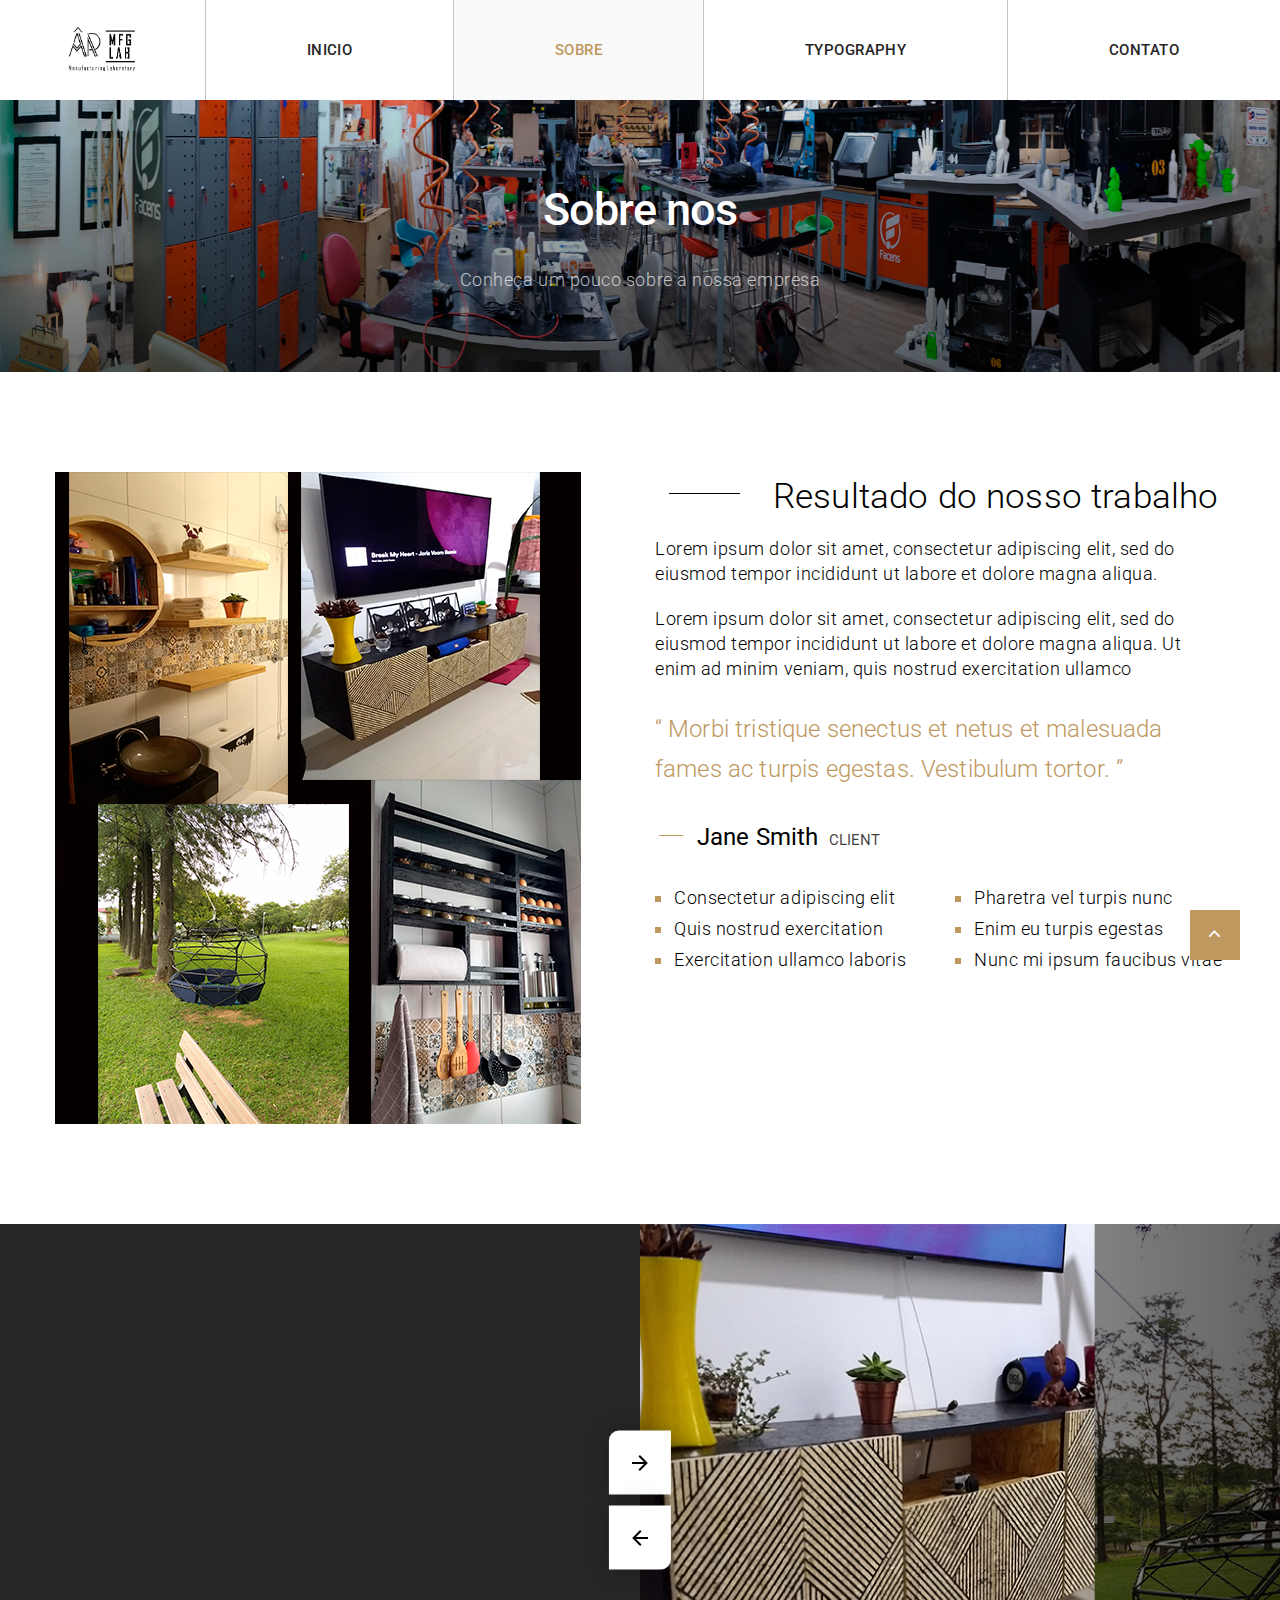
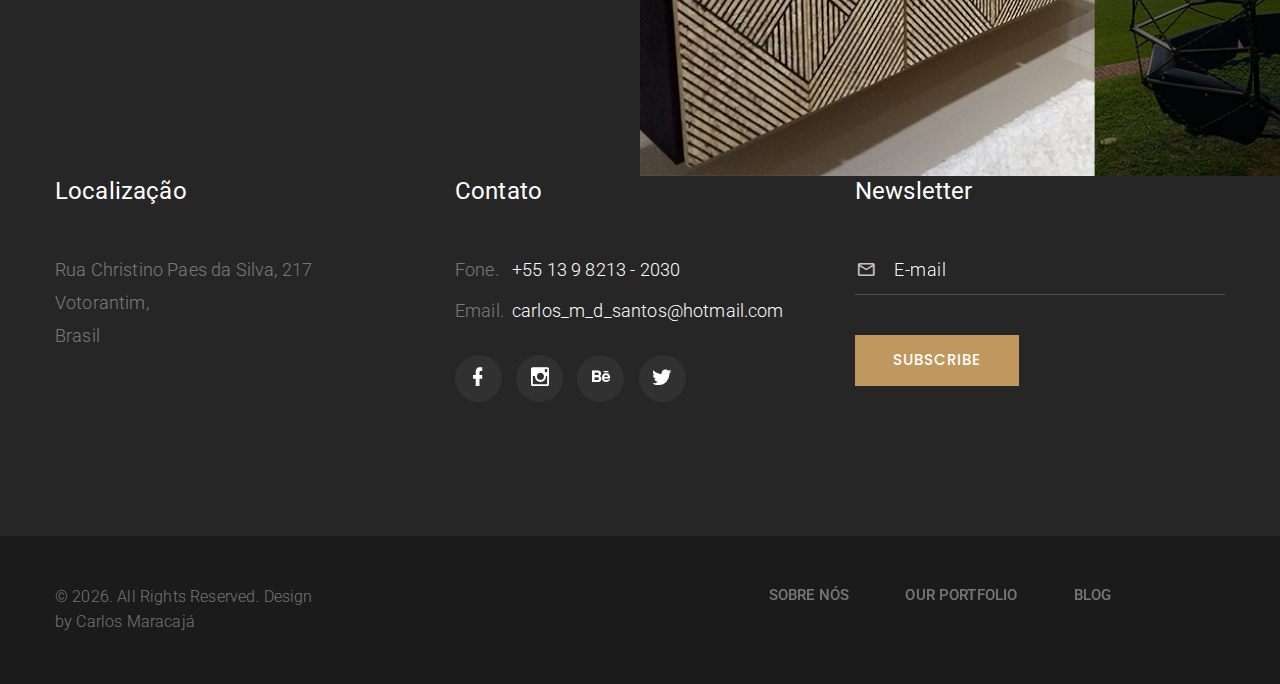
==== commit 38dd6436: "foto panoramica" ====
--- a/about-us.html
+++ b/about-us.html
@@ -87,8 +87,7 @@
     </header>
     <!--imagem 1920x510-->
     <!--colocar a foto panoramica do trabalho-->
-    <section class="breadcrumbs-custom bg-image context-dark"
-      style="background-image: url(images/breadcrumbs-bg-6.jpg);">
+    <section class="breadcrumbs-custom bg-image context-dark" style="background-image: url(images/panoramicook.png);">
       <div class="container">
         <h3 class="breadcrumbs-custom-title">Sobre nos</h3>
         <pre-footer-classic class="breadcrumbs-custom-subtitle">Conheça um pouco sobre a nossa
